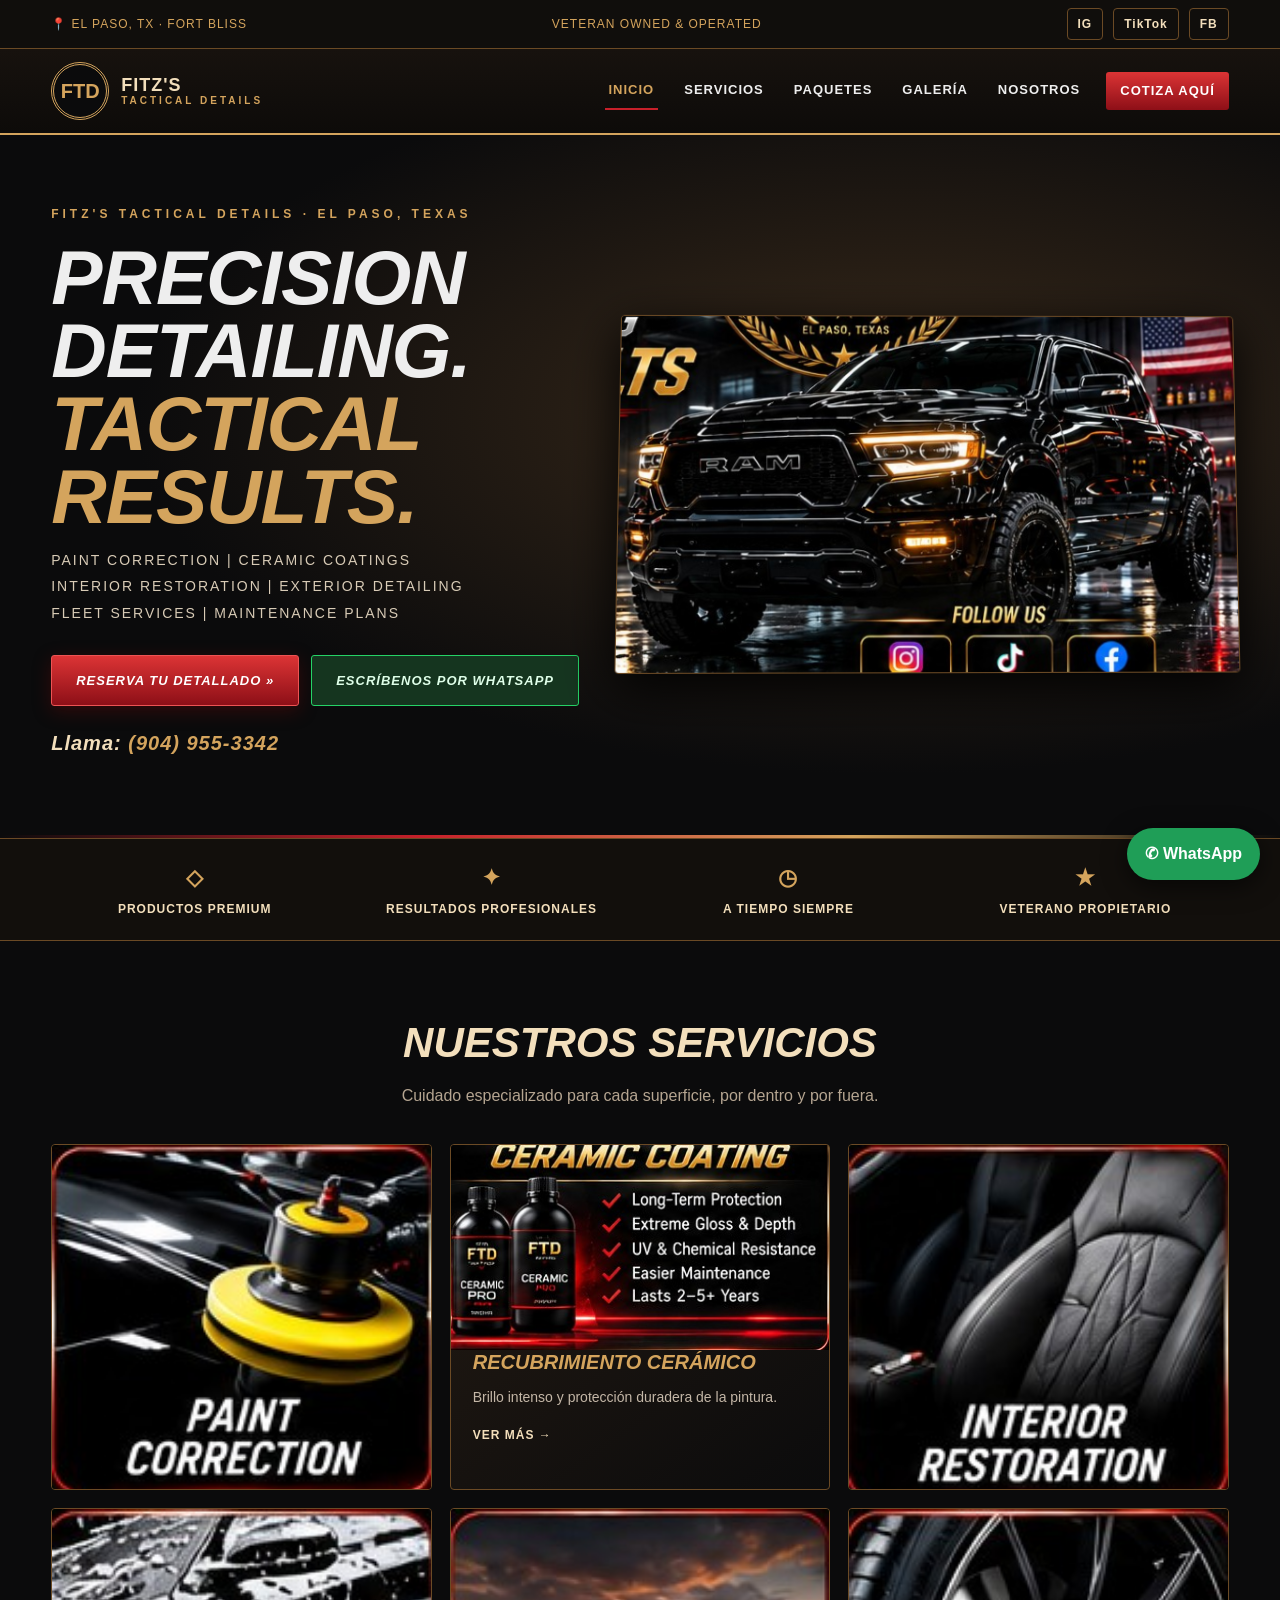
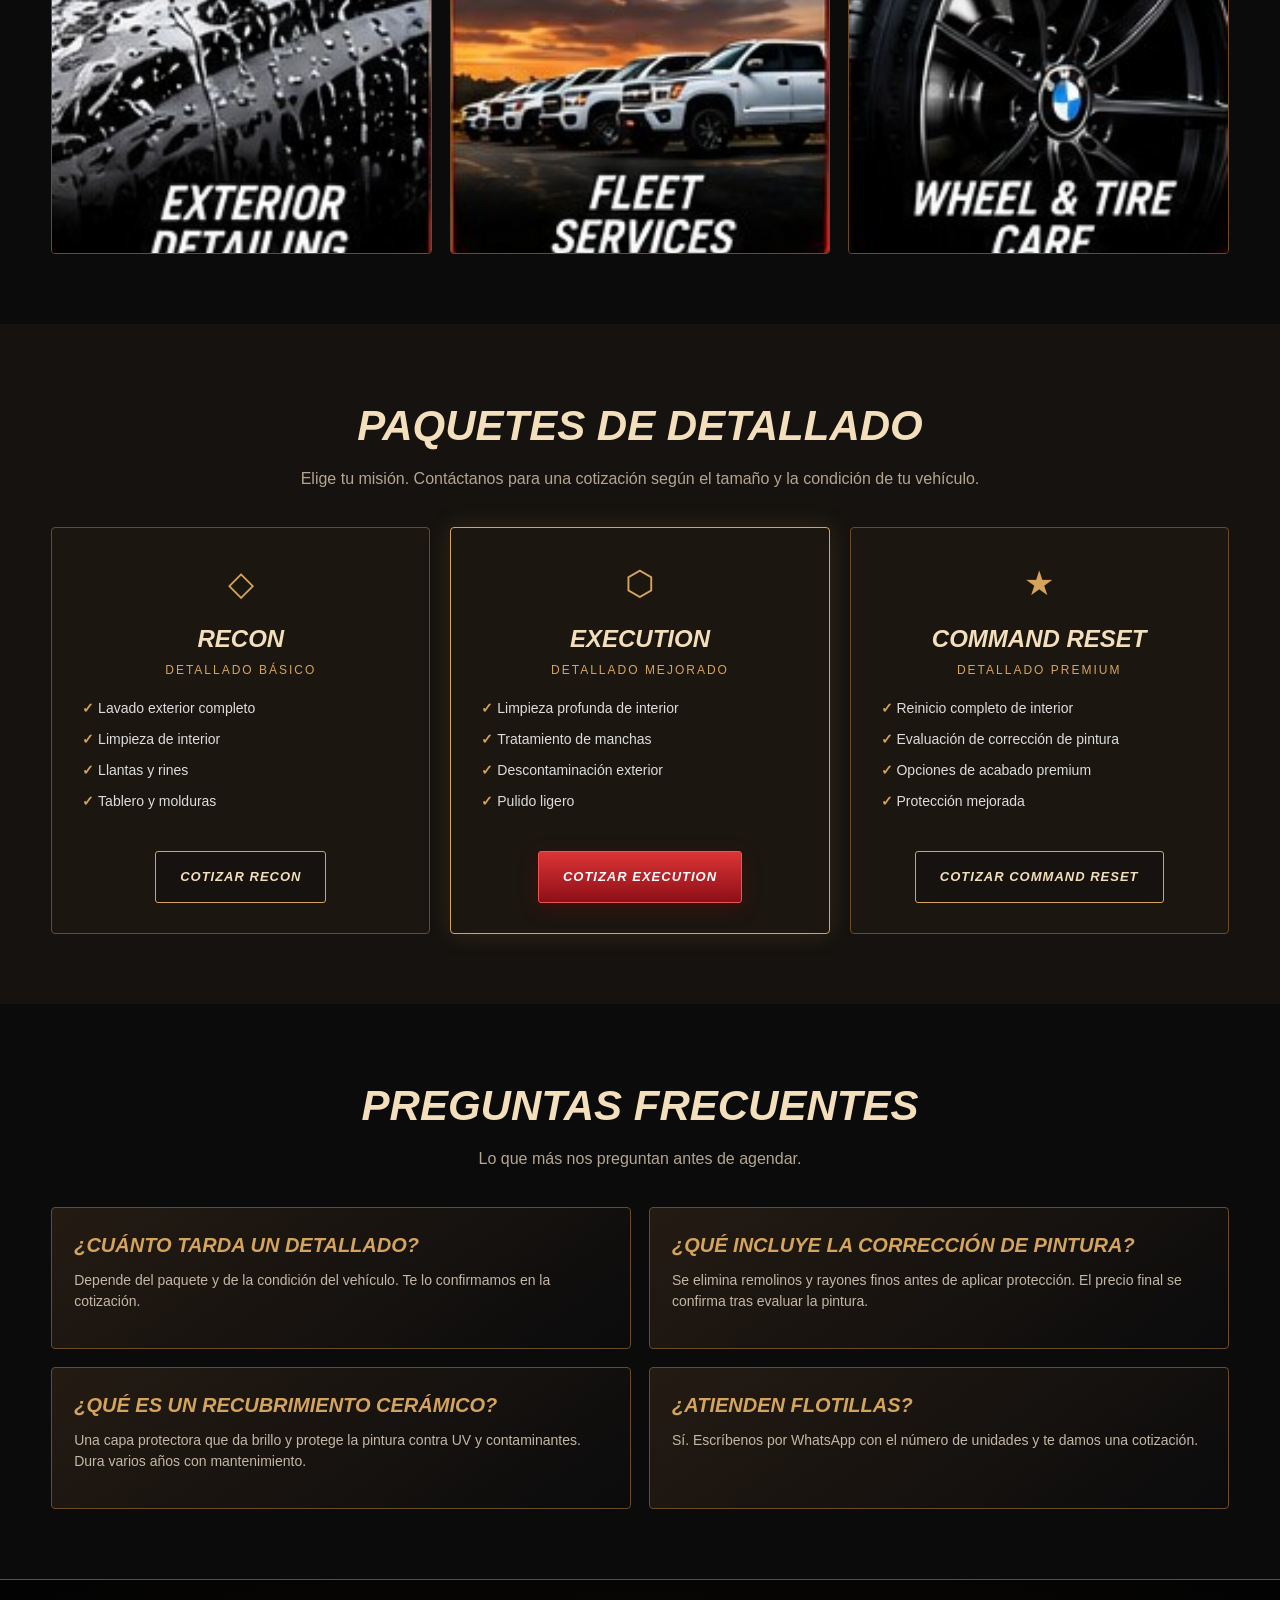
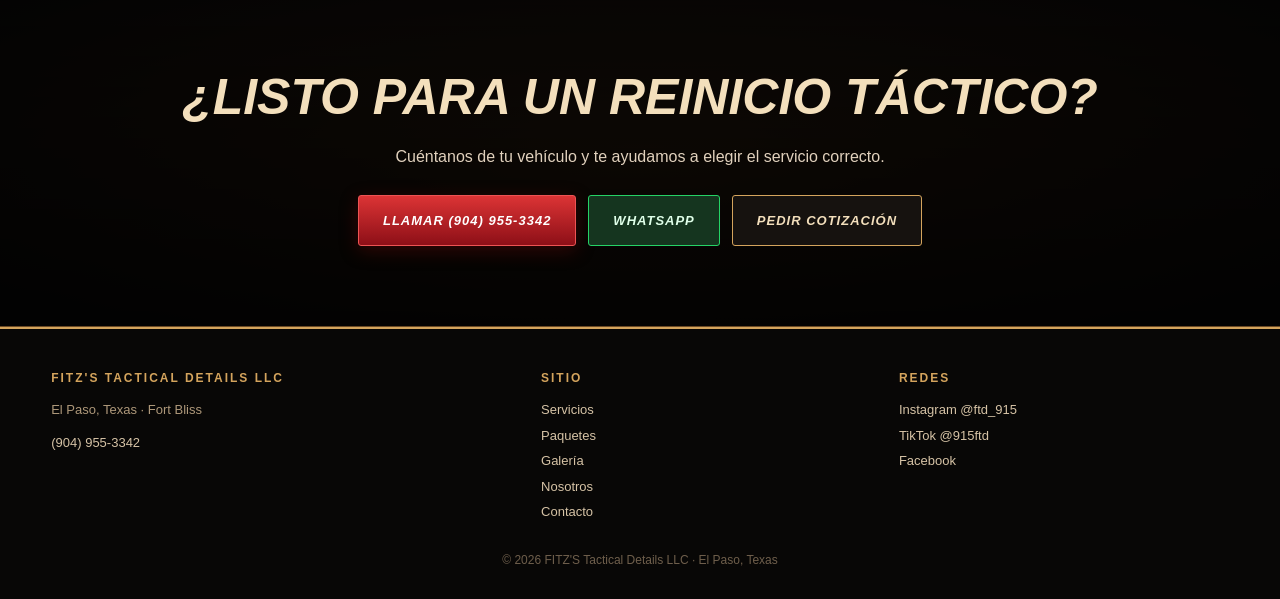
==== index.html @ fb3236bb "Agrega sitio FITZ'S Tactical Details (inicio, servicios, paquetes, galería, nosotros, contacto) Co-A" ====
<!DOCTYPE html>
<html lang="es">
<head>
<meta charset="UTF-8">
<meta name="viewport" content="width=device-width,initial-scale=1">
<meta name="theme-color" content="#0b0b0c">
<title>FITZ'S Tactical Details | Detallado de autos en El Paso, TX</title>
<meta name="description" content="FITZ'S Tactical Details: corrección de pintura, recubrimientos cerámicos, restauración de interiores y flotillas en El Paso, Texas. Pide tu cotización por WhatsApp.">
<link rel="stylesheet" href="styles.css">
</head>
<body>

<div class="top"><div class="wrap">
  <span>📍 EL PASO, TX · FORT BLISS</span>
  <span>VETERAN OWNED &amp; OPERATED</span>
  <div class="social">
    <a href="https://www.instagram.com/ftd_915" target="_blank" rel="noopener">IG</a>
    <a href="https://www.tiktok.com/@915ftd" target="_blank" rel="noopener">TikTok</a>
    <a href="https://www.facebook.com/share/1MBXrbCwPK/" target="_blank" rel="noopener">FB</a>
  </div>
</div></div>

<header class="nav"><div class="wrap">
  <a class="brand" href="index.html"><div class="seal">FTD</div><div class="brandname">FITZ'S <small>TACTICAL DETAILS</small></div></a>
  <nav class="menu">
    <a href="index.html" class="active">INICIO</a>
    <a href="servicios.html">SERVICIOS</a>
    <a href="paquetes.html">PAQUETES</a>
    <a href="galeria.html">GALERÍA</a>
    <a href="nosotros.html">NOSOTROS</a>
    <a href="contacto.html" class="cta-mini">COTIZA AQUÍ</a>
  </nav>
</div></header>

<section class="hero"><div class="wrap hero-grid"><div>
  <div class="eyebrow">FITZ'S TACTICAL DETAILS · EL PASO, TEXAS</div>
  <h1>Precision Detailing.<br><span>Tactical Results.</span></h1>
  <p class="lines">PAINT CORRECTION | CERAMIC COATINGS<br>INTERIOR RESTORATION | EXTERIOR DETAILING<br>FLEET SERVICES | MAINTENANCE PLANS</p>
  <div class="actions">
    <a class="btn red" href="contacto.html">Reserva tu detallado »</a>
    <a class="btn wa" href="https://wa.me/19049553342?text=Hola%2C%20quiero%20una%20cotizaci%C3%B3n%20de%20detallado." target="_blank" rel="noopener">Escríbenos por WhatsApp</a>
  </div>
  <p class="phone">Llama: <a href="tel:+19049553342">(904) 955-3342</a></p>
</div><img class="hero-img" src="img/ram-hero.jpg" alt="Ram negra con detallado premium en El Paso"></div></section>

<div class="strip"><div class="wrap">
  <div class="item"><b>◇</b>PRODUCTOS PREMIUM</div>
  <div class="item"><b>✦</b>RESULTADOS PROFESIONALES</div>
  <div class="item"><b>◷</b>A TIEMPO SIEMPRE</div>
  <div class="item"><b>★</b>VETERANO PROPIETARIO</div>
</div></div>

<section class="section">
<div class="wrap">
  <h2>Nuestros servicios</h2>
  <p class="sub">Cuidado especializado para cada superficie, por dentro y por fuera.</p>
  <div class="grid3">
    <article class="card"><div class="img"><img src="img/paint.jpg" alt="Paint Correction"></div><div class="content"><h3>Corrección de pintura</h3><p>Recupera el brillo y reduce remolinos e imperfecciones.</p><a class="link" href="servicios.html">Ver más →</a></div></article>
    <article class="card"><div class="img"><img src="img/ceramic.jpg" alt="Ceramic"></div><div class="content"><h3>Recubrimiento cerámico</h3><p>Brillo intenso y protección duradera de la pintura.</p><a class="link" href="servicios.html">Ver más →</a></div></article>
    <article class="card"><div class="img"><img src="img/interior.jpg" alt="Interior"></div><div class="content"><h3>Restauración de interiores</h3><p>Limpieza profunda de asientos, superficies y molduras.</p><a class="link" href="servicios.html">Ver más →</a></div></article>
    <article class="card"><div class="img"><img src="img/exterior.jpg" alt="Exterior"></div><div class="content"><h3>Detallado exterior</h3><p>Lavado cuidadoso, llantas, rines y acabado exterior.</p><a class="link" href="servicios.html">Ver más →</a></div></article>
    <article class="card"><div class="img"><img src="img/fleet.jpg" alt="Fleet"></div><div class="content"><h3>Servicios para flotillas</h3><p>Opciones de detallado para vehículos de negocio.</p><a class="link" href="servicios.html">Ver más →</a></div></article>
    <article class="card"><div class="img"><img src="img/wheel.jpg" alt="Maintenance"></div><div class="content"><h3>Planes de mantenimiento</h3><p>Detallado periódico para que tu vehículo siempre luzca bien.</p><a class="link" href="paquetes.html">Ver paquetes →</a></div></article>
  </div>
</div>
</section>

<section class="section alt">
<div class="wrap">
  <h2>Paquetes de detallado</h2>
  <p class="sub">Elige tu misión. Contáctanos para una cotización según el tamaño y la condición de tu vehículo.</p>
  <div class="packages">
    <div class="package"><div class="symbol">◇</div><h3>Recon</h3><div class="tier">DETALLADO BÁSICO</div>
      <ul><li>Lavado exterior completo</li><li>Limpieza de interior</li><li>Llantas y rines</li><li>Tablero y molduras</li></ul>
      <a class="btn" href="https://wa.me/19049553342?text=Quiero%20cotizar%20el%20paquete%20Recon." target="_blank" rel="noopener">Cotizar Recon</a></div>
    <div class="package featured"><div class="symbol">⬡</div><h3>Execution</h3><div class="tier">DETALLADO MEJORADO</div>
      <ul><li>Limpieza profunda de interior</li><li>Tratamiento de manchas</li><li>Descontaminación exterior</li><li>Pulido ligero</li></ul>
      <a class="btn red" href="https://wa.me/19049553342?text=Quiero%20cotizar%20el%20paquete%20Execution." target="_blank" rel="noopener">Cotizar Execution</a></div>
    <div class="package"><div class="symbol">★</div><h3>Command Reset</h3><div class="tier">DETALLADO PREMIUM</div>
      <ul><li>Reinicio completo de interior</li><li>Evaluación de corrección de pintura</li><li>Opciones de acabado premium</li><li>Protección mejorada</li></ul>
      <a class="btn" href="https://wa.me/19049553342?text=Quiero%20cotizar%20el%20paquete%20Command%20Reset." target="_blank" rel="noopener">Cotizar Command Reset</a></div>
  </div>
</div>
</section>

<section class="section">
<div class="wrap">
  <h2>Preguntas frecuentes</h2>
  <p class="sub">Lo que más nos preguntan antes de agendar.</p>
  <div class="grid2">
    <div class="card"><div class="content"><h3>¿Cuánto tarda un detallado?</h3><p>Depende del paquete y de la condición del vehículo. Te lo confirmamos en la cotización.</p></div></div>
    <div class="card"><div class="content"><h3>¿Qué incluye la corrección de pintura?</h3><p>Se elimina remolinos y rayones finos antes de aplicar protección. El precio final se confirma tras evaluar la pintura.</p></div></div>
    <div class="card"><div class="content"><h3>¿Qué es un recubrimiento cerámico?</h3><p>Una capa protectora que da brillo y protege la pintura contra UV y contaminantes. Dura varios años con mantenimiento.</p></div></div>
    <div class="card"><div class="content"><h3>¿Atienden flotillas?</h3><p>Sí. Escríbenos por WhatsApp con el número de unidades y te damos una cotización.</p></div></div>
  </div>
</div>
</section>

<section class="cta">
  <h2>¿Listo para un reinicio táctico?</h2>
  <p>Cuéntanos de tu vehículo y te ayudamos a elegir el servicio correcto.</p>
  <div class="actions">
    <a class="btn red" href="tel:+19049553342">Llamar (904) 955-3342</a>
    <a class="btn wa" href="https://wa.me/19049553342" target="_blank" rel="noopener">WhatsApp</a>
    <a class="btn" href="contacto.html">Pedir cotización</a>
  </div>
</section>

<footer><div class="wrap">
  <div>
    <h4>FITZ'S Tactical Details LLC</h4>
    <p>El Paso, Texas · Fort Bliss</p>
    <p><a href="tel:+19049553342" style="display:inline;padding:0">(904) 955-3342</a></p>
  </div>
  <div>
    <h4>Sitio</h4>
    <a href="servicios.html">Servicios</a><a href="paquetes.html">Paquetes</a><a href="galeria.html">Galería</a><a href="nosotros.html">Nosotros</a><a href="contacto.html">Contacto</a>
  </div>
  <div>
    <h4>Redes</h4>
    <a href="https://www.instagram.com/ftd_915" target="_blank" rel="noopener">Instagram @ftd_915</a>
    <a href="https://www.tiktok.com/@915ftd" target="_blank" rel="noopener">TikTok @915ftd</a>
    <a href="https://www.facebook.com/share/1MBXrbCwPK/" target="_blank" rel="noopener">Facebook</a>
  </div>
</div>
<div class="copy">© <span class="y"></span> FITZ'S Tactical Details LLC · El Paso, Texas</div>
</footer>

<a class="float" href="https://wa.me/19049553342" target="_blank" rel="noopener">✆ WhatsApp</a>
<script>
document.querySelector('.y').textContent=new Date().getFullYear();
(function(){
  var img=document.querySelector('.hero-img');
  if(!img) return;
  var ticking=false;
  function update(){
    var r=img.getBoundingClientRect();
    var vh=window.innerHeight||1;
    var p=Math.min(Math.max((vh-r.top)/(vh+r.height),0),1);
    var rot=(p-0.5)*18;
    var lift=(p-0.5)*-30;
    img.style.transform='perspective(1100px) rotateY('+(-rot)+'deg) rotateX(4deg) translateY('+lift+'px) scale(1.03)';
    ticking=false;
  }
  window.addEventListener('scroll',function(){
    if(!ticking){ticking=true;requestAnimationFrame(update);}
  },{passive:true});
  window.addEventListener('resize',update);
  update();
})();
</script>
</body>
</html>
---- styles.css ----
:root{--gold:#d4a45d;--gold2:#f3c77a;--cream:#f3dfbc;--red:#c8202a;--red2:#8d0f17;--dark:#0b0b0c;--panel:#16120f;--line:#6b4a25}
*{box-sizing:border-box}
html{scroll-behavior:smooth}
body{margin:0;background:var(--dark);color:#eee;font-family:Arial,Helvetica,sans-serif;line-height:1.5}
a{color:inherit;text-decoration:none}
img{max-width:100%;display:block}
.wrap{width:min(1200px,92%);margin:auto}

/* top bar */
.top{background:#100e0c;border-bottom:1px solid var(--line);color:var(--gold);font-size:12px;letter-spacing:1px}
.top .wrap{display:flex;justify-content:space-between;align-items:center;gap:12px;padding:8px 0;flex-wrap:wrap}
.social{display:flex;gap:10px}
.social a{border:1px solid var(--line);padding:6px 10px;border-radius:4px;color:var(--cream);font-weight:700}
.social a:hover{border-color:var(--gold);color:var(--gold)}

/* nav */
.nav{background:linear-gradient(#17120e,#0d0b09);border-bottom:2px solid var(--gold);position:sticky;top:0;z-index:20}
.nav .wrap{display:flex;align-items:center;justify-content:space-between;min-height:84px;gap:18px}
.brand{display:flex;align-items:center;gap:12px}
.seal{width:58px;height:58px;border-radius:50%;border:3px double var(--gold);display:grid;place-items:center;color:var(--gold);font-weight:900;font-size:20px;background:#0b0b0c}
.brandname{font-weight:900;color:var(--cream);font-size:18px;letter-spacing:1px;line-height:1.1}
.brandname small{display:block;color:var(--gold);font-size:10px;letter-spacing:3px}
.menu{display:flex;gap:22px;font-size:13px;font-weight:800;letter-spacing:1px;align-items:center;flex-wrap:wrap}
.menu a{padding:8px 4px;border-bottom:2px solid transparent}
.menu a:hover,.menu a.active{color:var(--gold);border-bottom-color:var(--red)}
.menu .cta-mini{background:linear-gradient(#dc3435,var(--red2));padding:9px 14px;border-radius:3px;border:0;color:#fff}
.menu .cta-mini:hover{color:#fff;filter:brightness(1.15)}

/* buttons */
.btn{display:inline-flex;align-items:center;justify-content:center;gap:8px;padding:15px 24px;text-transform:uppercase;font-weight:900;font-style:italic;letter-spacing:1px;font-size:13px;border:1px solid var(--gold);background:#16120f;color:var(--cream);cursor:pointer;border-radius:3px;font-family:inherit}
.btn:hover{filter:brightness(1.2)}
.btn.red{background:linear-gradient(#dc3435,var(--red2));border-color:#ed5454;color:#fff;box-shadow:0 5px 18px #6b090a66}
.btn.wa{background:#15351f;border-color:#25d366;color:#dfffe9}

/* hero */
.hero{position:relative;padding:70px 0 60px;background:radial-gradient(ellipse at 70% 40%,#3a2a1a 0%,#0b0b0c 60%),#0b0b0c;border-bottom:1px solid var(--line);overflow:hidden}
.hero::after{content:"";position:absolute;inset:auto 0 0 0;height:3px;background:linear-gradient(90deg,transparent,var(--red),var(--gold),transparent)}
.eyebrow{color:var(--gold);font-size:12px;letter-spacing:4px;font-weight:700}
.hero h1{font-size:clamp(40px,6vw,78px);line-height:.95;text-transform:uppercase;font-style:italic;font-weight:900;margin:18px 0 10px;letter-spacing:-1px}
.hero h1 span{color:var(--gold)}
.hero .lines{color:#d8cbb6;letter-spacing:2px;font-size:14px;margin:14px 0 28px;line-height:1.9}
.hero .actions{display:flex;gap:12px;flex-wrap:wrap}
.hero .phone{margin-top:22px;font-size:20px;font-weight:900;color:var(--cream);font-style:italic;letter-spacing:1px}
.hero .phone a{color:var(--gold)}
.hero .hero-grid{display:grid;grid-template-columns:1fr 1.1fr;gap:30px;align-items:center}
.hero .hero-img{border:1px solid var(--line);box-shadow:0 14px 50px #000;border-radius:4px}
@media(max-width:900px){.hero .hero-grid{grid-template-columns:1fr}}
.card .img img{object-fit:cover}
.gallery .slot img{width:100%;height:100%;object-fit:cover;border-radius:3px}
.gallery .slot{padding:0;overflow:hidden}

/* page header (interior pages) */
.page-head{padding:60px 0 40px;text-align:center;background:linear-gradient(#1a130d,#0b0b0c);border-bottom:1px solid var(--line)}
.page-head h1{font-size:clamp(34px,5vw,56px);text-transform:uppercase;font-style:italic;color:var(--cream);margin:10px 0}
.page-head p{color:#b5a591;max-width:680px;margin:0 auto}

/* strip */
.strip{background:#120f0c;border-bottom:1px solid var(--line)}
.strip .wrap{display:grid;grid-template-columns:repeat(4,1fr);gap:10px;padding:22px 0}
.strip .item{text-align:center;color:var(--cream);font-size:12px;font-weight:800;letter-spacing:1px}
.strip .item b{display:block;font-size:22px;color:var(--gold);margin-bottom:6px}

/* sections */
.section{padding:70px 0}
.section.alt{background:#15120f}
.section h2{text-align:center;text-transform:uppercase;font-style:italic;color:var(--cream);font-size:clamp(28px,4vw,42px);margin:0 0 10px}
.section .sub{text-align:center;color:#b5a591;max-width:680px;margin:0 auto 36px}
.grid3{display:grid;grid-template-columns:repeat(3,1fr);gap:18px}
.grid2{display:grid;grid-template-columns:repeat(2,1fr);gap:18px}

/* cards */
.card{border:1px solid var(--line);background:linear-gradient(145deg,#241b13,#0b0b0c);border-radius:4px;overflow:hidden;transition:transform .2s,border-color .2s}
.card:hover{transform:translateY(-3px);border-color:var(--red)}
.card .img{height:180px;background:#1a1410;position:relative;display:grid;place-items:center;color:var(--gold);font-weight:900;font-style:italic;font-size:14px;letter-spacing:2px}
.card .img img{width:100%;height:100%;object-fit:cover}
.card .content{padding:22px}
.card h3{color:var(--gold);font-style:italic;text-transform:uppercase;font-size:20px;margin:0 0 10px}
.card p{color:#c4b7a7;font-size:14px;margin:0 0 14px}
.card .link{color:var(--cream);font-weight:800;font-size:12px;letter-spacing:1px;text-transform:uppercase}
.card .link:hover{color:var(--gold)}

/* packages */
.packages{display:grid;grid-template-columns:repeat(3,1fr);gap:20px}
.package{padding:30px;border:1px solid var(--line);background:#1c1610;text-align:center;border-radius:4px}
.package.featured{border-color:var(--gold);box-shadow:0 0 24px #b78a3930}
.package .symbol{font-size:34px;color:var(--gold)}
.package h3{font-size:24px;font-style:italic;text-transform:uppercase;color:var(--cream);margin:12px 0 4px}
.package .tier{color:var(--gold);font-size:12px;letter-spacing:2px}
.package ul{text-align:left;list-style:none;padding:14px 0;margin:0 0 20px;color:#ddd;font-size:14px}
.package li{padding:5px 0}
.package li:before{content:"✓  ";color:var(--gold);font-weight:900}

/* cta band */
.cta{text-align:center;padding:80px 15px;background:linear-gradient(#000b,#000d),radial-gradient(ellipse at center,#3a2412,#0b0b0c);border-top:1px solid var(--line);border-bottom:1px solid var(--line)}
.cta h2{font-size:clamp(30px,5vw,50px);text-transform:uppercase;font-style:italic;color:var(--cream);margin:0 0 10px}
.cta p{color:#e1d1bd;margin:0 0 26px}
.cta .actions{display:flex;justify-content:center;gap:12px;flex-wrap:wrap}

/* contact */
.contact{display:grid;grid-template-columns:1fr 1fr;gap:36px}
.contact h3{color:var(--gold);font-size:24px;margin-top:0}
.contact p{line-height:1.8;color:#ccc}
.contact .info a{color:var(--cream);font-weight:800}
.contact form{display:grid;gap:12px;background:#15110d;border:1px solid var(--line);padding:26px;border-radius:4px}
.contact label{font-size:12px;letter-spacing:1px;color:var(--gold);font-weight:800;text-transform:uppercase}
.contact input,.contact select,.contact textarea{width:100%;background:#1d1b19;border:1px solid #6c5031;padding:14px;color:#fff;font:inherit;border-radius:3px;margin-top:6px}
.contact textarea{min-height:110px;resize:vertical}
.contact button{width:100%}

/* gallery */
.gallery{display:grid;grid-template-columns:repeat(3,1fr);gap:14px}
.gallery .slot{aspect-ratio:4/3;border:1px dashed var(--line);background:#14100c;display:grid;place-items:center;color:#8c7a62;font-size:13px;letter-spacing:1px;text-align:center;padding:10px;border-radius:3px}
.note{color:#8c7a62;font-size:13px;text-align:center;margin-top:18px}

/* footer */
footer{background:#080706;border-top:2px solid var(--gold);color:#ae987a;padding:40px 0 30px;font-size:13px}
footer .wrap{display:grid;grid-template-columns:1.4fr 1fr 1fr;gap:28px}
footer h4{color:var(--gold);text-transform:uppercase;letter-spacing:2px;margin:0 0 10px;font-size:12px}
footer a{display:block;padding:3px 0;color:#d6c3a6}
footer a:hover{color:var(--gold)}
.copy{text-align:center;margin-top:26px;color:#6f5f4c;font-size:12px}

/* floating wa */
.float{position:fixed;bottom:20px;right:20px;background:#1f9e57;color:#fff;padding:14px 18px;border-radius:50px;font-weight:800;box-shadow:0 6px 25px #0009;z-index:30}

@media(max-width:900px){
  .menu{gap:12px}
  .packages,.grid3,.gallery{grid-template-columns:1fr 1fr}
  .contact,.grid2{grid-template-columns:1fr}
  footer .wrap{grid-template-columns:1fr}
}
@media(max-width:620px){
  .packages,.grid3,.gallery,.strip .wrap{grid-template-columns:1fr}
  .nav .wrap{flex-direction:column;padding:12px 0}
  .menu{justify-content:center}
  .top .wrap{justify-content:center;text-align:center}
}
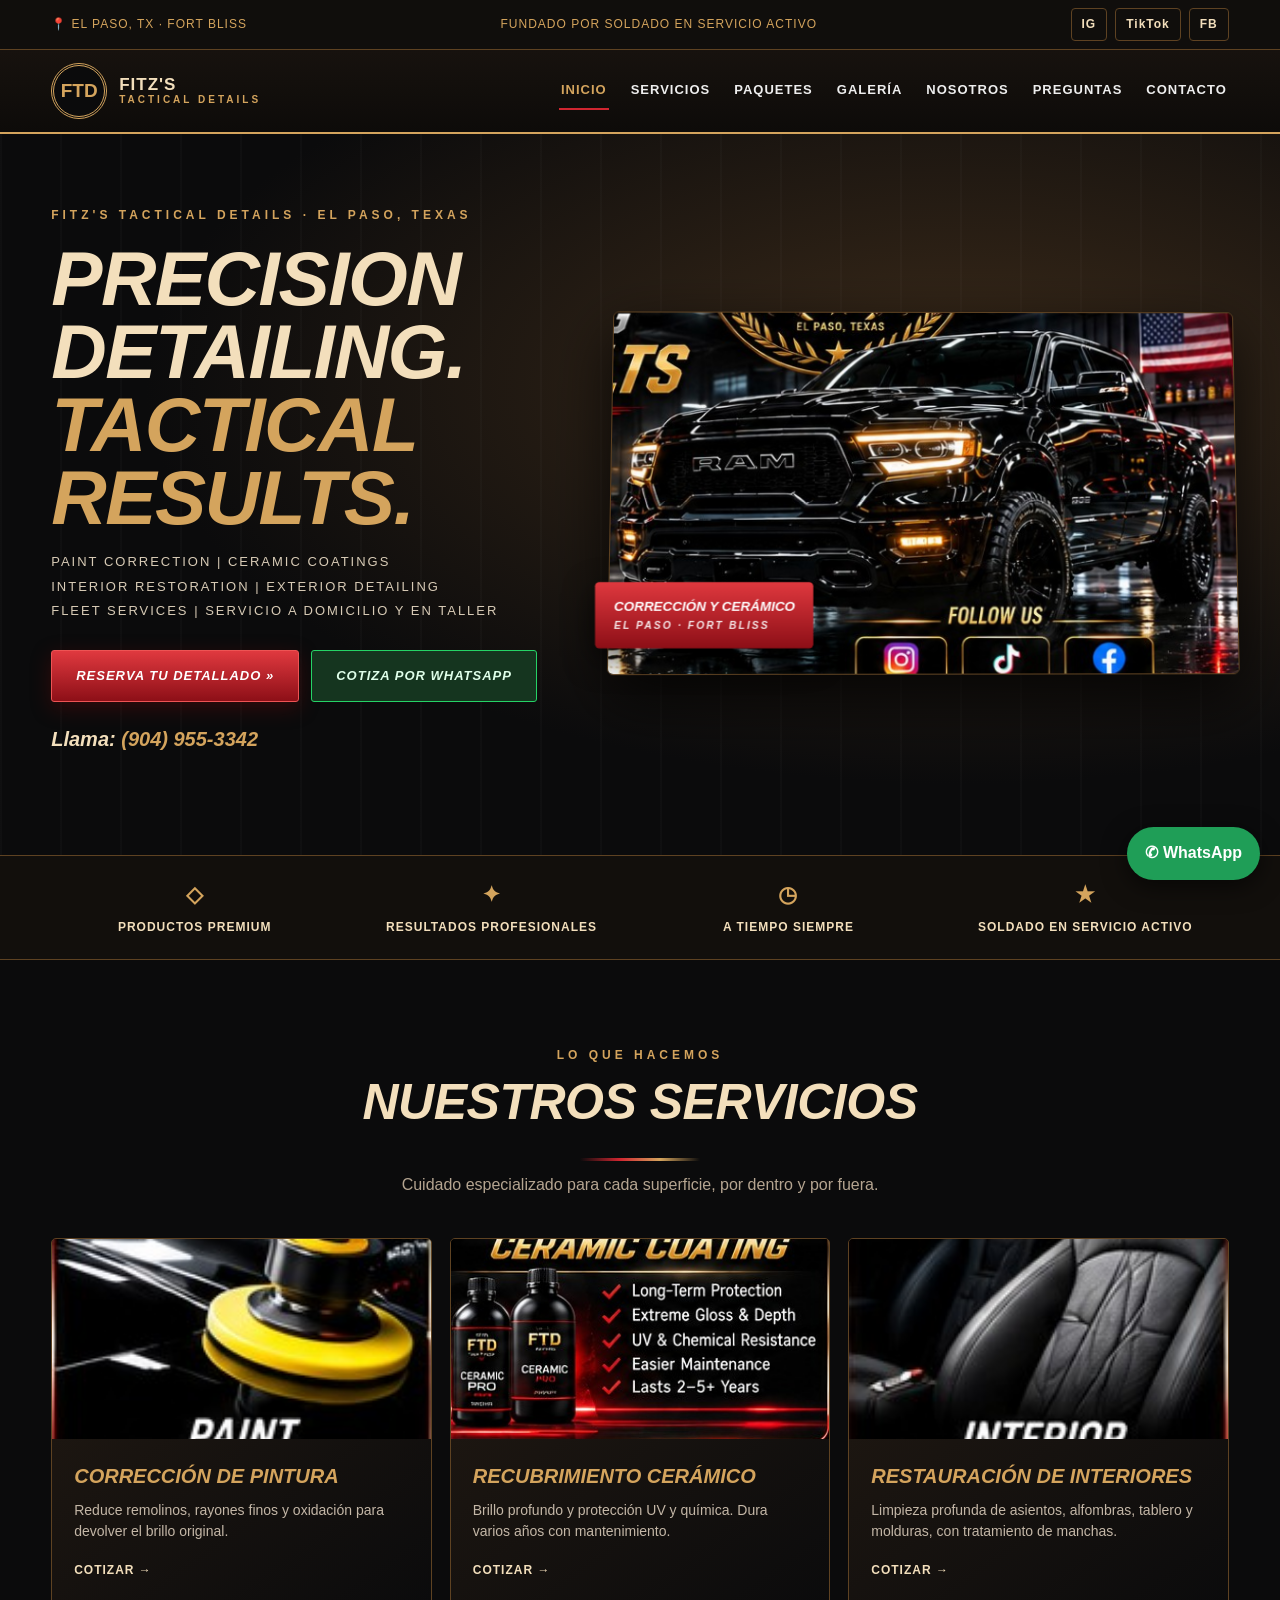
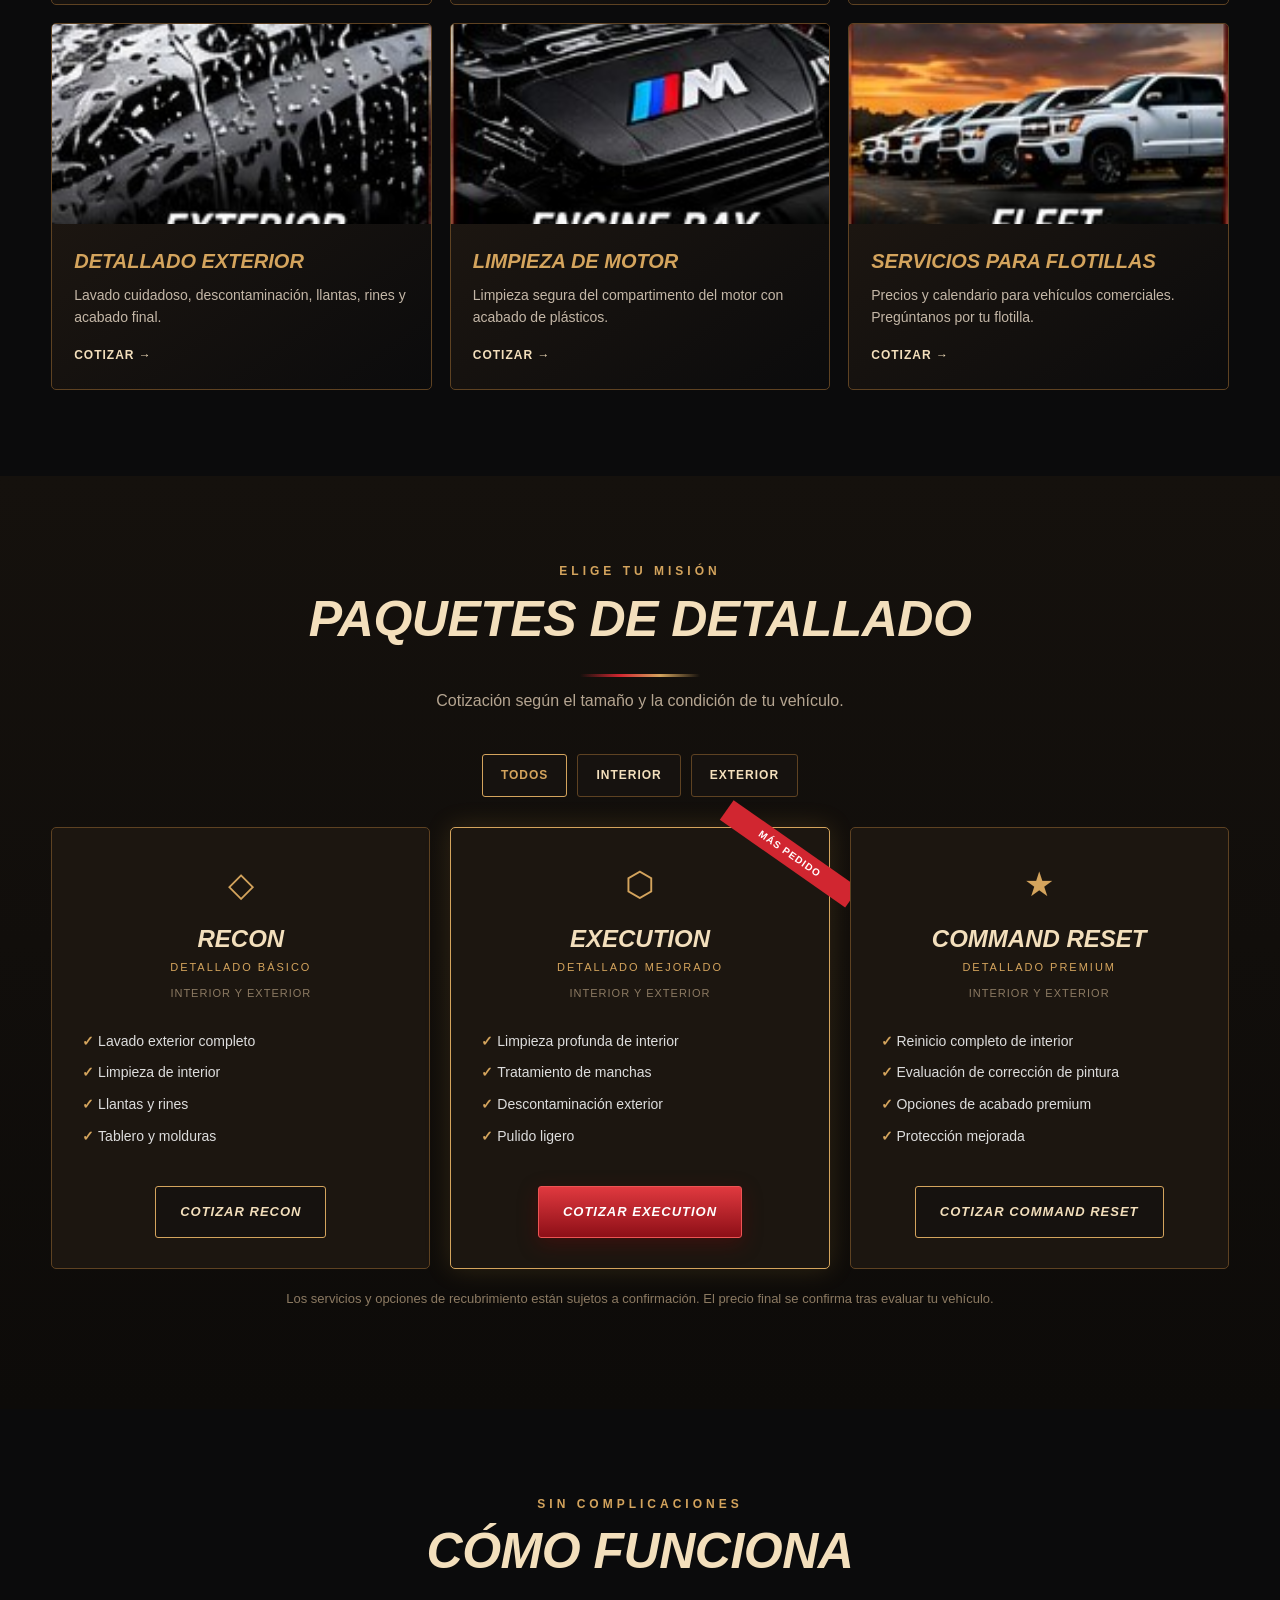
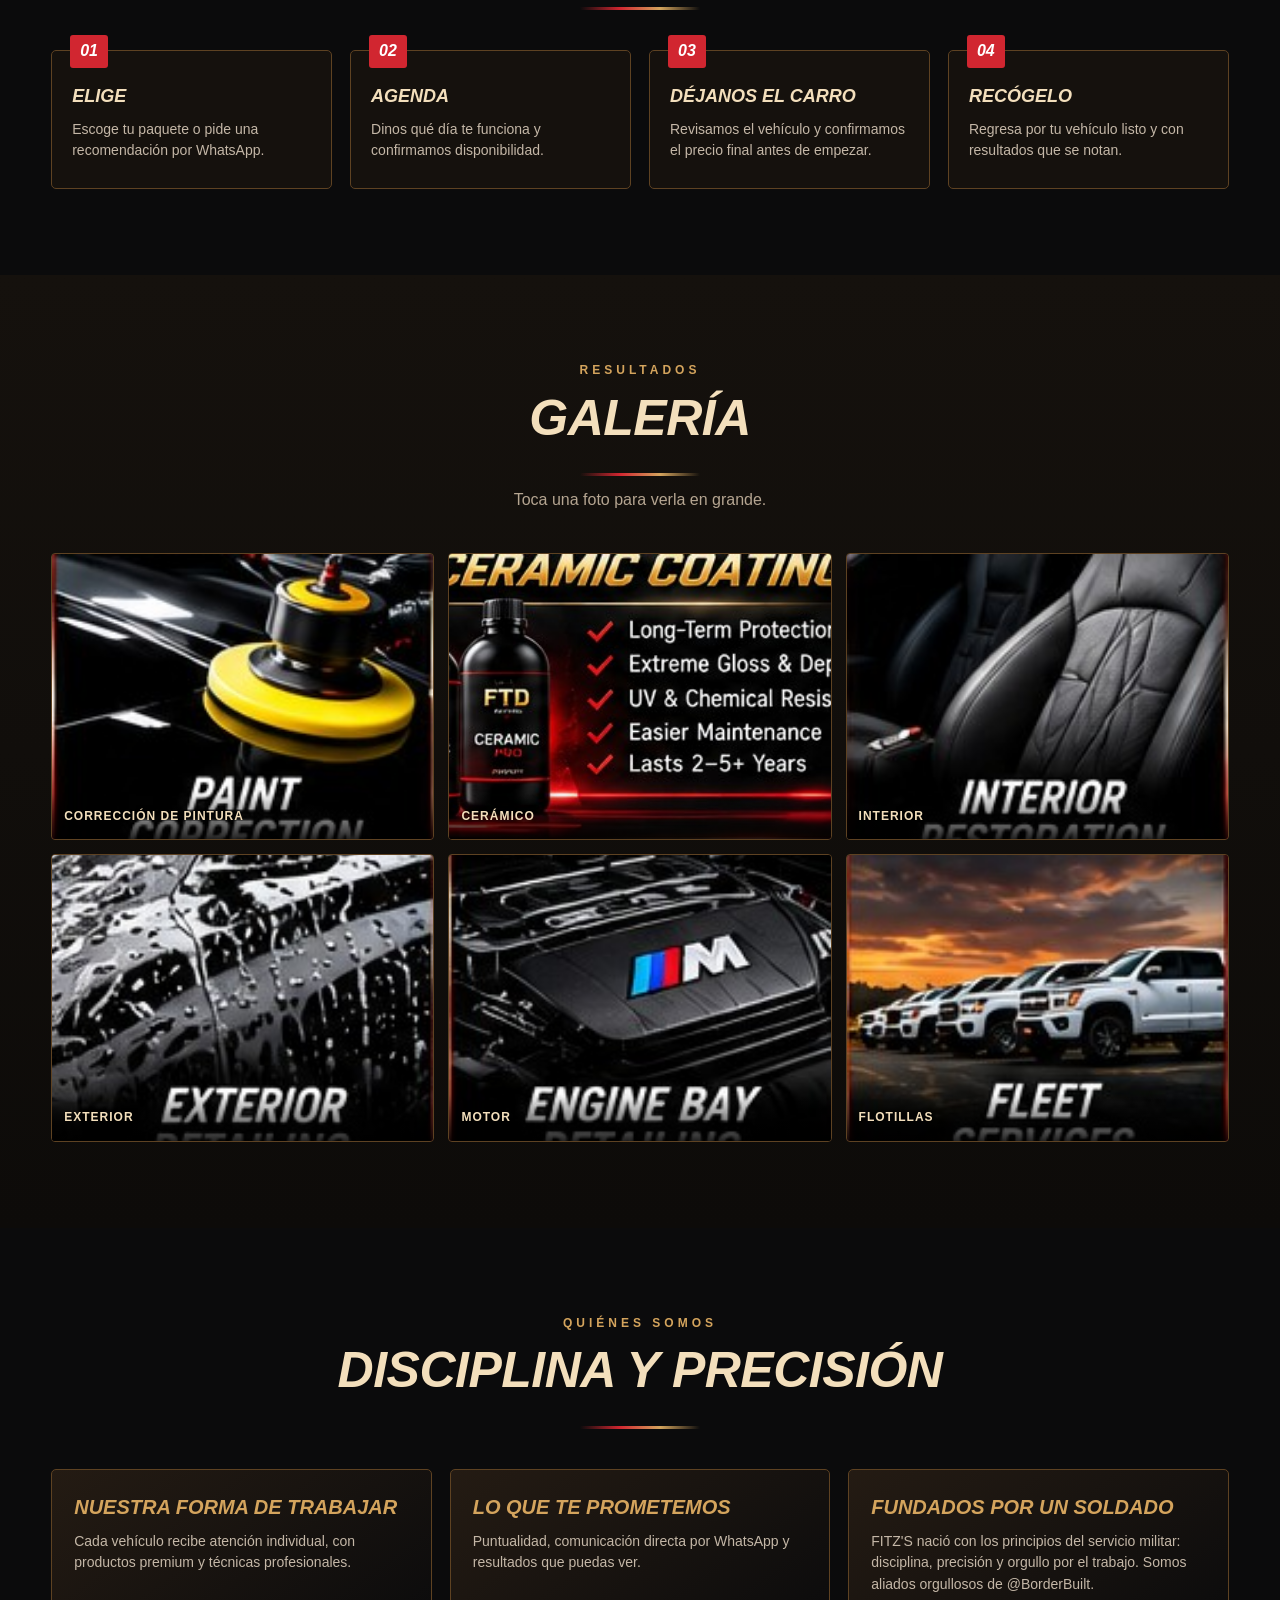
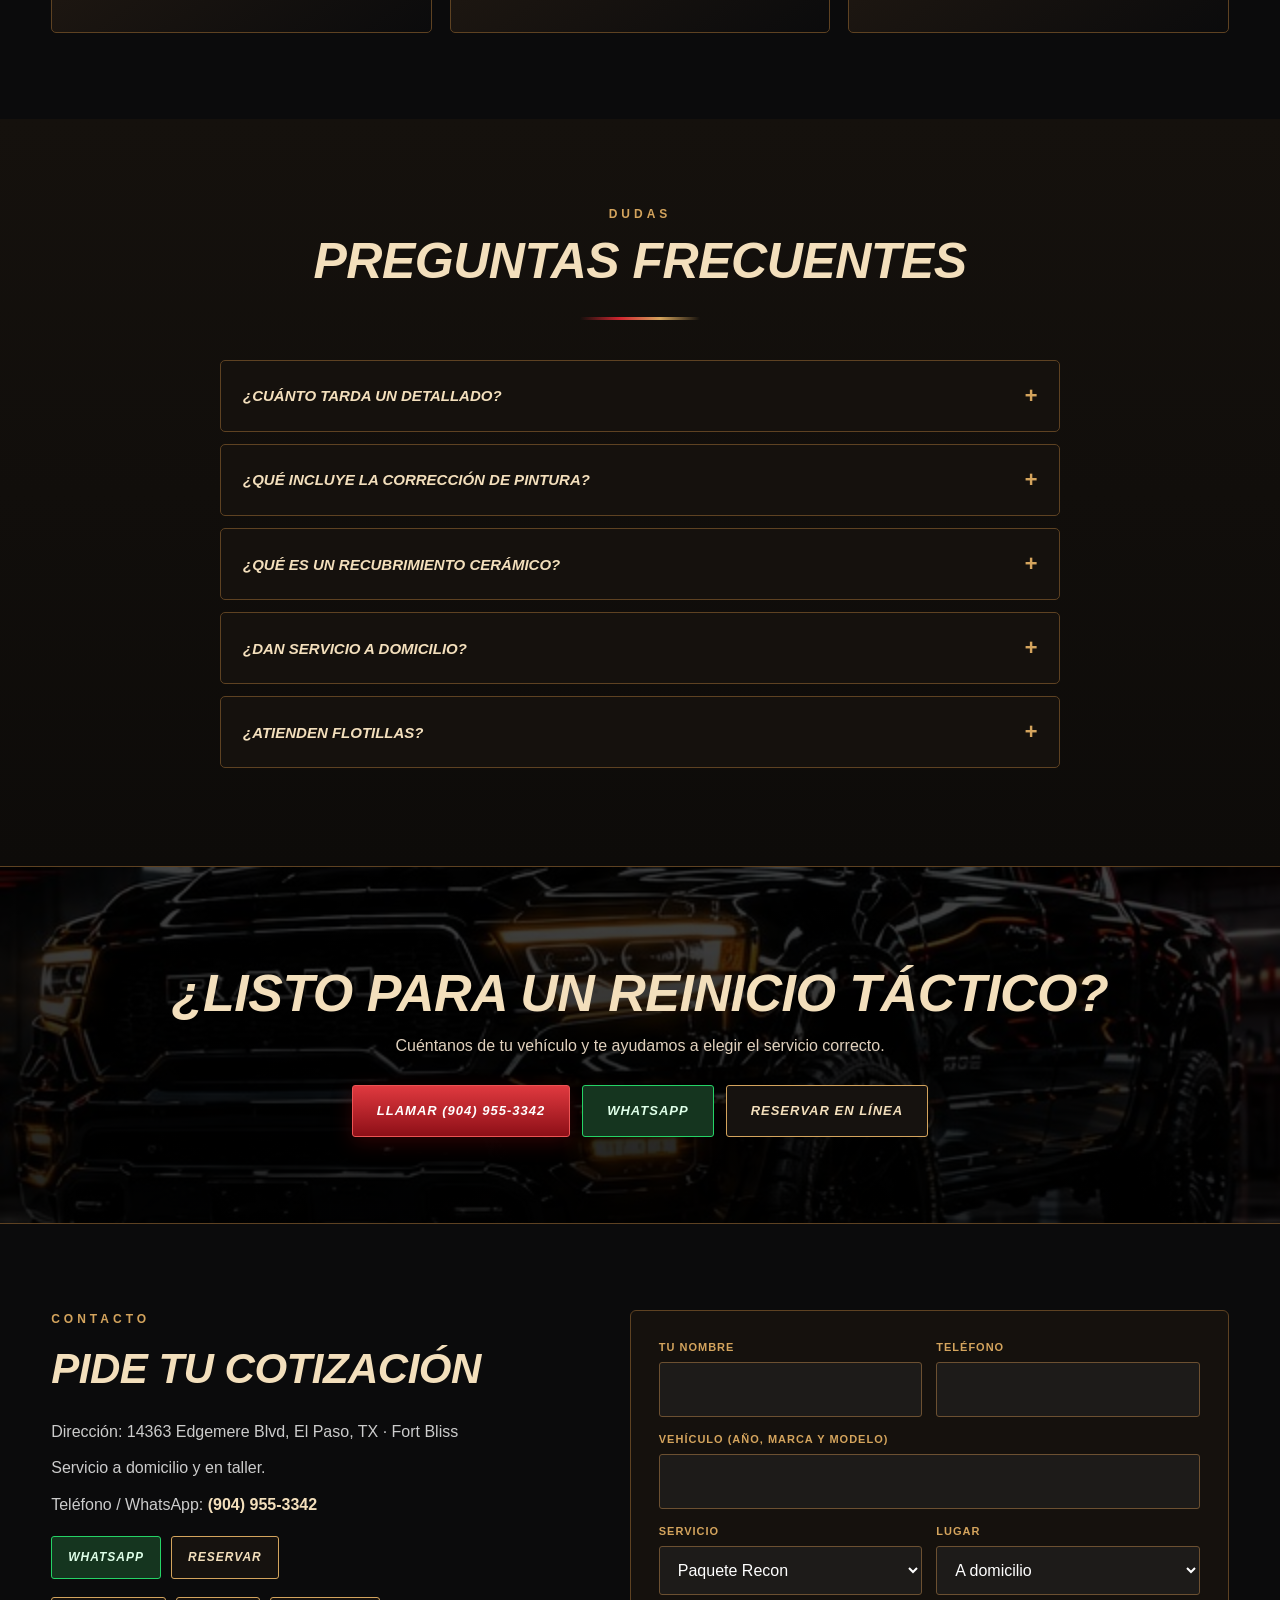
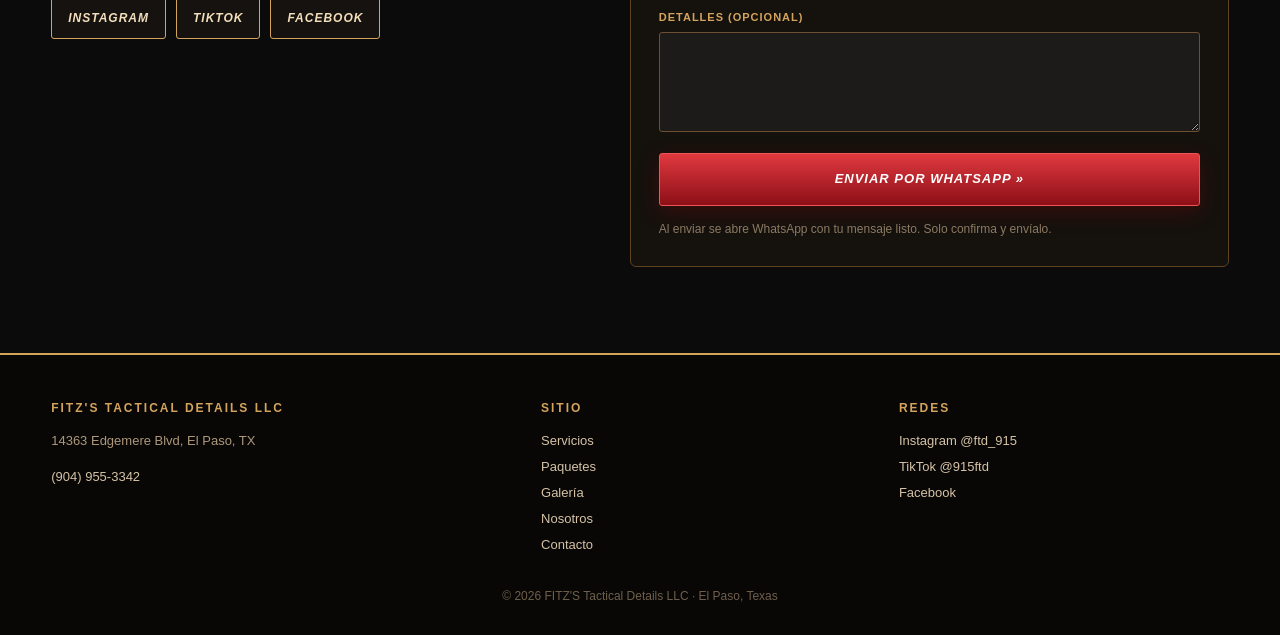
==== commit 0d2eeb72: "Sitio nuevo de FITZ'S Tactical Details en una sola página Co-Authored-By: Claude Haiku 5.5 <noreply@" ====
--- a/index.html
+++ b/index.html
@@ -5,116 +5,384 @@
 <meta name="viewport" content="width=device-width,initial-scale=1">
 <meta name="theme-color" content="#0b0b0c">
 <title>FITZ'S Tactical Details | Detallado de autos en El Paso, TX</title>
-<meta name="description" content="FITZ'S Tactical Details: corrección de pintura, recubrimientos cerámicos, restauración de interiores y flotillas en El Paso, Texas. Pide tu cotización por WhatsApp.">
-<link rel="stylesheet" href="styles.css">
+<meta name="description" content="FITZ'S Tactical Details: corrección de pintura, recubrimiento cerámico, restauración de interiores y flotillas en El Paso, Texas. Servicio a domicilio y en taller. Cotiza por WhatsApp.">
+<style>
+:root{--gold:#d4a45d;--gold2:#f3c77a;--cream:#f3dfbc;--red:#d12630;--red2:#8d0f17;--dark:#0b0b0c;--panel:#15110d;--line:#5e4222;--muted:#b5a591}
+*{box-sizing:border-box}
+html{scroll-behavior:smooth;scroll-padding-top:90px}
+body{margin:0;background:var(--dark);color:#eee;font-family:Arial,Helvetica,sans-serif;line-height:1.55;overflow-x:hidden}
+a{color:inherit;text-decoration:none}
+img{max-width:100%;display:block}
+button,input,select,textarea{font:inherit}
+.wrap{width:min(1200px,92%);margin:auto}
+.ttl{font-style:italic;text-transform:uppercase;font-weight:900;letter-spacing:-.5px;color:var(--cream);margin:0}
+.eyebrow{color:var(--gold);font-size:12px;letter-spacing:4px;font-weight:700;text-transform:uppercase}
+.sec{padding:86px 0;position:relative}
+.sec.alt{background:linear-gradient(#15110d,#0d0b09)}
+.sec-head{text-align:center;margin-bottom:40px}
+.sec-head h2{font-size:clamp(30px,4.2vw,50px)}
+.sec-head p{color:var(--muted);max-width:640px;margin:12px auto 0}
+.gold-line{width:120px;height:3px;margin:16px auto 0;background:linear-gradient(90deg,transparent,var(--red),var(--gold),transparent)}
+
+/* top bar */
+.topbar{background:#100e0c;border-bottom:1px solid var(--line);color:var(--gold);font-size:12px;letter-spacing:1px}
+.topbar .wrap{display:flex;justify-content:space-between;align-items:center;gap:12px;padding:8px 0;flex-wrap:wrap}
+.socials{display:flex;gap:8px}
+.socials a{border:1px solid var(--line);padding:6px 10px;border-radius:4px;color:var(--cream);font-weight:700}
+.socials a:hover{border-color:var(--gold);color:var(--gold)}
+
+/* nav */
+header.nav{position:sticky;top:0;z-index:50;background:linear-gradient(#17120e,#0d0b09);border-bottom:2px solid var(--gold);transition:box-shadow .3s}
+header.nav.scrolled{box-shadow:0 8px 30px #000a}
+.nav .wrap{display:flex;align-items:center;justify-content:space-between;min-height:82px;gap:18px}
+.brand{display:flex;align-items:center;gap:12px}
+.seal{width:56px;height:56px;border-radius:50%;border:3px double var(--gold);display:grid;place-items:center;color:var(--gold);font-weight:900;font-size:19px;background:#0b0b0c}
+.brandname{font-weight:900;color:var(--cream);font-size:17px;letter-spacing:1px;line-height:1.1}
+.brandname small{display:block;color:var(--gold);font-size:10px;letter-spacing:3px}
+.menu{display:flex;gap:20px;align-items:center;font-size:13px;font-weight:800;letter-spacing:1px}
+.menu a{padding:8px 2px;border-bottom:2px solid transparent}
+.menu a:hover,.menu a.on{color:var(--gold);border-bottom-color:var(--red)}
+.burger{display:none;background:none;border:1px solid var(--gold);color:var(--gold);padding:8px 12px;border-radius:4px;cursor:pointer;font-weight:900}
+
+/* buttons */
+.btn{display:inline-flex;align-items:center;justify-content:center;gap:8px;padding:15px 24px;text-transform:uppercase;font-weight:900;font-style:italic;letter-spacing:1px;font-size:13px;border:1px solid var(--gold);background:#16120f;color:var(--cream);cursor:pointer;border-radius:3px;transition:filter .2s,transform .2s}
+.btn:hover{filter:brightness(1.2);transform:translateY(-1px)}
+.btn.red{background:linear-gradient(#e0393f,var(--red2));border-color:#ed5454;color:#fff;box-shadow:0 6px 20px #6b090a66}
+.btn.wa{background:#15351f;border-color:#25d366;color:#dfffe9}
+.btn.sm{padding:11px 16px;font-size:12px}
+
+/* hero */
+.hero{position:relative;padding:72px 0 80px;overflow:hidden;background:radial-gradient(ellipse at 75% 35%,#3b2a19 0%,#0b0b0c 60%)}
+.hero::before{content:"";position:absolute;inset:0;background:repeating-linear-gradient(90deg,#ffffff05 0 2px,transparent 2px 60px);pointer-events:none}
+.hero-grid{display:grid;grid-template-columns:1fr 1.15fr;gap:40px;align-items:center;position:relative;z-index:2}
+.hero h1{font-size:clamp(42px,6vw,80px);line-height:.95;text-transform:uppercase;font-style:italic;font-weight:900;margin:18px 0 16px;letter-spacing:-1.5px;color:var(--cream)}
+.hero h1 span{color:var(--gold)}
+.hero .lines{color:#d8cbb6;letter-spacing:2px;font-size:13px;line-height:1.9;margin:0 0 26px}
+.hero .actions{display:flex;gap:12px;flex-wrap:wrap}
+.hero .phone{margin-top:22px;font-size:20px;font-weight:900;color:var(--cream);font-style:italic}
+.hero .phone a{color:var(--gold)}
+.hero-media{position:relative;perspective:1200px}
+.hero-img{width:100%;border:1px solid var(--line);border-radius:6px;box-shadow:0 22px 60px #000c;transform-style:preserve-3d;will-change:transform;transition:transform .15s linear}
+.hero-badge{position:absolute;left:-14px;bottom:24px;background:linear-gradient(#e0393f,var(--red2));color:#fff;padding:14px 18px;border-radius:4px;font-weight:900;font-style:italic;text-transform:uppercase;font-size:13px;box-shadow:0 10px 30px #0009;transform:translateZ(40px)}
+.hero-badge small{display:block;font-weight:700;font-size:10px;letter-spacing:2px;opacity:.9}
+
+/* strip */
+.strip{background:#120f0c;border-top:1px solid var(--line);border-bottom:1px solid var(--line)}
+.strip .wrap{display:grid;grid-template-columns:repeat(4,1fr);gap:10px;padding:22px 0}
+.strip .it{text-align:center;color:var(--cream);font-size:12px;font-weight:800;letter-spacing:1px}
+.strip .it b{display:block;font-size:22px;color:var(--gold);margin-bottom:6px}
+
+/* cards */
+.grid3{display:grid;grid-template-columns:repeat(3,1fr);gap:18px}
+.card{border:1px solid var(--line);background:linear-gradient(145deg,#241b13,#0b0b0c);border-radius:5px;overflow:hidden;transition:transform .25s,border-color .25s,box-shadow .25s}
+.card:hover{transform:translateY(-4px);border-color:var(--red);box-shadow:0 14px 34px #0008}
+.card .media{height:200px;overflow:hidden;background:#1a1410}
+.card .media img{width:100%;height:100%;object-fit:cover;transition:transform .5s}
+.card:hover .media img{transform:scale(1.06)}
+.card .body{padding:22px}
+.card h3{color:var(--gold);font-style:italic;text-transform:uppercase;font-size:20px;margin:0 0 8px}
+.card p{color:#c4b7a7;font-size:14px;margin:0 0 14px}
+.card .more{color:var(--cream);font-weight:800;font-size:12px;letter-spacing:1px;text-transform:uppercase}
+.card .more:hover{color:var(--gold)}
+
+/* packages with tabs */
+.tabs{display:flex;justify-content:center;gap:10px;margin-bottom:30px;flex-wrap:wrap}
+.tab{background:#16120f;border:1px solid var(--line);color:var(--cream);padding:11px 18px;border-radius:3px;cursor:pointer;font-weight:800;letter-spacing:1px;font-size:12px;text-transform:uppercase}
+.tab.on,.tab:hover{border-color:var(--gold);color:var(--gold)}
+.packs{display:grid;grid-template-columns:repeat(3,1fr);gap:20px}
+.pack{padding:30px;border:1px solid var(--line);background:#1c1610;text-align:center;border-radius:5px;position:relative;transition:transform .25s,opacity .3s}
+.pack:hover{transform:translateY(-4px)}
+.pack.hot{border-color:var(--gold);box-shadow:0 0 26px #b78a3933}
+.pack .ribbon{position:absolute;top:14px;right:-38px;transform:rotate(35deg);background:var(--red);color:#fff;font-size:10px;font-weight:900;padding:4px 40px;letter-spacing:1px}
+.pack .sym{font-size:34px;color:var(--gold)}
+.pack h3{font-size:24px;font-style:italic;text-transform:uppercase;color:var(--cream);margin:10px 0 2px}
+.pack .tier{color:var(--gold);font-size:11px;letter-spacing:2px}
+.pack .scope{font-size:11px;color:#8c7a62;letter-spacing:1px;text-transform:uppercase;margin-top:8px}
+.pack ul{text-align:left;list-style:none;padding:14px 0;margin:10px 0 20px;color:#ddd;font-size:14px}
+.pack li{padding:5px 0}
+.pack li:before{content:"✓  ";color:var(--gold);font-weight:900}
+.pack.hide{display:none}
+.note{color:#8c7a62;font-size:13px;text-align:center;margin-top:20px}
+
+/* how */
+.steps{display:grid;grid-template-columns:repeat(4,1fr);gap:18px;counter-reset:s}
+.step{background:#15110d;border:1px solid var(--line);border-radius:5px;padding:26px 20px;position:relative}
+.step:before{counter-increment:s;content:counter(s,decimal-leading-zero);position:absolute;top:-16px;left:18px;background:var(--red);color:#fff;font-weight:900;font-style:italic;padding:4px 10px;border-radius:3px}
+.step h3{color:var(--cream);font-style:italic;text-transform:uppercase;margin:6px 0 8px;font-size:18px}
+.step p{color:#c4b7a7;font-size:14px;margin:0}
+
+/* gallery */
+.gal{display:grid;grid-template-columns:repeat(3,1fr);gap:14px}
+.gal button{border:1px solid var(--line);background:#14100c;padding:0;cursor:zoom-in;border-radius:4px;overflow:hidden;aspect-ratio:4/3;position:relative}
+.gal img{width:100%;height:100%;object-fit:cover;transition:transform .5s}
+.gal button:hover img{transform:scale(1.07)}
+.gal button span{position:absolute;left:0;right:0;bottom:0;background:linear-gradient(transparent,#000d);color:var(--cream);font-size:12px;font-weight:800;letter-spacing:1px;padding:14px 12px;text-align:left;text-transform:uppercase}
+.lb{position:fixed;inset:0;background:#000e;display:none;align-items:center;justify-content:center;z-index:100;padding:20px}
+.lb.open{display:flex}
+.lb img{max-width:min(1000px,94vw);max-height:84vh;border:1px solid var(--gold);border-radius:4px}
+.lb .x{position:absolute;top:18px;right:22px;background:none;border:1px solid var(--gold);color:var(--gold);width:44px;height:44px;border-radius:50%;font-size:22px;cursor:pointer}
+
+/* faq */
+.faq{max-width:840px;margin:0 auto}
+details{border:1px solid var(--line);background:#15110d;border-radius:5px;margin-bottom:12px;overflow:hidden}
+summary{list-style:none;cursor:pointer;padding:18px 22px;font-weight:900;color:var(--cream);font-style:italic;text-transform:uppercase;display:flex;justify-content:space-between;align-items:center;gap:12px;font-size:15px}
+summary::-webkit-details-marker{display:none}
+summary:after{content:"+";color:var(--gold);font-size:22px;font-weight:900}
+details[open] summary:after{content:"–"}
+details p{margin:0;padding:0 22px 20px;color:#c4b7a7}
+
+/* contact */
+.contact{display:grid;grid-template-columns:1fr 1.1fr;gap:34px;align-items:start}
+.info p{color:#ccc;margin:0 0 12px}
+.info a{color:var(--cream);font-weight:800}
+.info .row{display:flex;gap:10px;flex-wrap:wrap;margin-top:18px}
+.info .social{display:flex;gap:10px;flex-wrap:wrap;margin-top:18px}
+form.q{display:grid;gap:14px;background:#15110d;border:1px solid var(--line);padding:28px;border-radius:6px}
+form.q label{font-size:11px;letter-spacing:1px;color:var(--gold);font-weight:800;text-transform:uppercase;display:block;margin-bottom:6px}
+form.q input,form.q select,form.q textarea{width:100%;background:#1d1b19;border:1px solid #6c5031;padding:14px;color:#fff;border-radius:3px}
+form.q textarea{min-height:100px;resize:vertical}
+form.q input:focus,form.q select:focus,form.q textarea:focus{outline:2px solid var(--gold);border-color:var(--gold)}
+.grid2{display:grid;grid-template-columns:1fr 1fr;gap:14px}
+.form-foot{font-size:12px;color:#8c7a62;margin:0}
+
+/* cta */
+.cta{text-align:center;padding:86px 15px;background:linear-gradient(#000b,#000d),url('img/ram-hero.jpg') center/cover;border-top:1px solid var(--line);border-bottom:1px solid var(--line)}
+.cta h2{font-size:clamp(30px,5vw,52px)}
+.cta p{color:#e1d1bd;margin:0 0 26px}
+.cta .actions{display:flex;justify-content:center;gap:12px;flex-wrap:wrap}
+
+/* footer */
+footer{background:#080706;border-top:2px solid var(--gold);color:#ae987a;padding:44px 0 30px;font-size:13px}
+footer .wrap{display:grid;grid-template-columns:1.4fr 1fr 1fr;gap:28px}
+footer h4{color:var(--gold);text-transform:uppercase;letter-spacing:2px;margin:0 0 10px;font-size:12px}
+footer a{display:block;padding:3px 0;color:#d6c3a6}
+footer a:hover{color:var(--gold)}
+.copy{text-align:center;margin-top:28px;color:#6f5f4c;font-size:12px}
+
+/* floating */
+.float{position:fixed;bottom:20px;right:20px;background:#1f9e57;color:#fff;padding:14px 18px;border-radius:50px;font-weight:800;box-shadow:0 6px 25px #0009;z-index:40}
+.float:hover{filter:brightness(1.1)}
+
+/* reveal */
+.rv{opacity:0;transform:translateY(22px);transition:opacity .7s ease,transform .7s ease}
+.rv.in{opacity:1;transform:none}
+
+@media(max-width:980px){
+  .hero-grid,.contact{grid-template-columns:1fr}
+  .grid3,.packs{grid-template-columns:1fr 1fr}
+  .steps{grid-template-columns:1fr 1fr}
+  .strip .wrap{grid-template-columns:1fr 1fr}
+  .gal{grid-template-columns:1fr 1fr}
+  footer .wrap{grid-template-columns:1fr}
+  .burger{display:block}
+  .menu{display:none;position:absolute;top:100%;left:0;right:0;background:#0d0b09;flex-direction:column;padding:14px 0;border-bottom:2px solid var(--gold)}
+  .menu.open{display:flex}
+  .menu a{padding:12px 0;text-align:center;width:100%}
+  .hero-badge{left:10px}
+}
+@media(max-width:620px){
+  .grid3,.packs,.steps,.gal,.grid2,.strip .wrap{grid-template-columns:1fr}
+  .topbar .wrap{justify-content:center;text-align:center}
+}
+@media(prefers-reduced-motion:reduce){*{transition:none!important;animation:none!important}.rv{opacity:1;transform:none}}
+</style>
 </head>
 <body>
 
-<div class="top"><div class="wrap">
+<div class="topbar"><div class="wrap">
   <span>📍 EL PASO, TX · FORT BLISS</span>
-  <span>VETERAN OWNED &amp; OPERATED</span>
-  <div class="social">
+  <span>FUNDADO POR SOLDADO EN SERVICIO ACTIVO</span>
+  <div class="socials">
     <a href="https://www.instagram.com/ftd_915" target="_blank" rel="noopener">IG</a>
     <a href="https://www.tiktok.com/@915ftd" target="_blank" rel="noopener">TikTok</a>
     <a href="https://www.facebook.com/share/1MBXrbCwPK/" target="_blank" rel="noopener">FB</a>
   </div>
 </div></div>
 
-<header class="nav"><div class="wrap">
-  <a class="brand" href="index.html"><div class="seal">FTD</div><div class="brandname">FITZ'S <small>TACTICAL DETAILS</small></div></a>
-  <nav class="menu">
-    <a href="index.html" class="active">INICIO</a>
-    <a href="servicios.html">SERVICIOS</a>
-    <a href="paquetes.html">PAQUETES</a>
-    <a href="galeria.html">GALERÍA</a>
-    <a href="nosotros.html">NOSOTROS</a>
-    <a href="contacto.html" class="cta-mini">COTIZA AQUÍ</a>
+<header class="nav" id="nav"><div class="wrap">
+  <a class="brand" href="#inicio"><div class="seal">FTD</div><div class="brandname">FITZ'S <small>TACTICAL DETAILS</small></div></a>
+  <button class="burger" id="burger" aria-label="Abrir menú" aria-expanded="false">MENÚ</button>
+  <nav class="menu" id="menu">
+    <a href="#inicio" class="on">INICIO</a>
+    <a href="#servicios">SERVICIOS</a>
+    <a href="#paquetes">PAQUETES</a>
+    <a href="#galeria">GALERÍA</a>
+    <a href="#nosotros">NOSOTROS</a>
+    <a href="#faq">PREGUNTAS</a>
+    <a href="#contacto">CONTACTO</a>
   </nav>
 </div></header>
 
-<section class="hero"><div class="wrap hero-grid"><div>
-  <div class="eyebrow">FITZ'S TACTICAL DETAILS · EL PASO, TEXAS</div>
-  <h1>Precision Detailing.<br><span>Tactical Results.</span></h1>
-  <p class="lines">PAINT CORRECTION | CERAMIC COATINGS<br>INTERIOR RESTORATION | EXTERIOR DETAILING<br>FLEET SERVICES | MAINTENANCE PLANS</p>
-  <div class="actions">
-    <a class="btn red" href="contacto.html">Reserva tu detallado »</a>
-    <a class="btn wa" href="https://wa.me/19049553342?text=Hola%2C%20quiero%20una%20cotizaci%C3%B3n%20de%20detallado." target="_blank" rel="noopener">Escríbenos por WhatsApp</a>
-  </div>
-  <p class="phone">Llama: <a href="tel:+19049553342">(904) 955-3342</a></p>
-</div><img class="hero-img" src="img/ram-hero.jpg" alt="Ram negra con detallado premium en El Paso"></div></section>
+<main>
+
+<section class="hero" id="inicio"><div class="wrap hero-grid">
+  <div class="rv in">
+    <div class="eyebrow">FITZ'S TACTICAL DETAILS · EL PASO, TEXAS</div>
+    <h1>Precision Detailing.<br><span>Tactical Results.</span></h1>
+    <p class="lines">PAINT CORRECTION | CERAMIC COATINGS<br>INTERIOR RESTORATION | EXTERIOR DETAILING<br>FLEET SERVICES | SERVICIO A DOMICILIO Y EN TALLER</p>
+    <div class="actions">
+      <a class="btn red" href="https://myservicelink.app/ftd915" target="_blank" rel="noopener">Reserva tu detallado »</a>
+      <a class="btn wa" href="https://wa.me/19049553342?text=Hola%2C%20quiero%20una%20cotizaci%C3%B3n%20de%20detallado." target="_blank" rel="noopener">Cotiza por WhatsApp</a>
+    </div>
+    <p class="phone">Llama: <a href="tel:+19049553342">(904) 955-3342</a></p>
+  </div>
+  <div class="hero-media" id="heroMedia">
+    <img class="hero-img" id="heroImg" src="img/ram-hero.jpg" alt="Ram negra con detallado premium en El Paso">
+    <div class="hero-badge">Corrección y cerámico<small>EL PASO · FORT BLISS</small></div>
+  </div>
+</div></section>
 
 <div class="strip"><div class="wrap">
-  <div class="item"><b>◇</b>PRODUCTOS PREMIUM</div>
-  <div class="item"><b>✦</b>RESULTADOS PROFESIONALES</div>
-  <div class="item"><b>◷</b>A TIEMPO SIEMPRE</div>
-  <div class="item"><b>★</b>VETERANO PROPIETARIO</div>
+  <div class="it"><b>◇</b>PRODUCTOS PREMIUM</div>
+  <div class="it"><b>✦</b>RESULTADOS PROFESIONALES</div>
+  <div class="it"><b>◷</b>A TIEMPO SIEMPRE</div>
+  <div class="it"><b>★</b>SOLDADO EN SERVICIO ACTIVO</div>
 </div></div>
 
-<section class="section">
-<div class="wrap">
-  <h2>Nuestros servicios</h2>
-  <p class="sub">Cuidado especializado para cada superficie, por dentro y por fuera.</p>
+<section class="sec" id="servicios"><div class="wrap">
+  <div class="sec-head rv"><div class="eyebrow">Lo que hacemos</div><h2 class="ttl">Nuestros servicios</h2><div class="gold-line"></div><p>Cuidado especializado para cada superficie, por dentro y por fuera.</p></div>
   <div class="grid3">
-    <article class="card"><div class="img"><img src="img/paint.jpg" alt="Paint Correction"></div><div class="content"><h3>Corrección de pintura</h3><p>Recupera el brillo y reduce remolinos e imperfecciones.</p><a class="link" href="servicios.html">Ver más →</a></div></article>
-    <article class="card"><div class="img"><img src="img/ceramic.jpg" alt="Ceramic"></div><div class="content"><h3>Recubrimiento cerámico</h3><p>Brillo intenso y protección duradera de la pintura.</p><a class="link" href="servicios.html">Ver más →</a></div></article>
-    <article class="card"><div class="img"><img src="img/interior.jpg" alt="Interior"></div><div class="content"><h3>Restauración de interiores</h3><p>Limpieza profunda de asientos, superficies y molduras.</p><a class="link" href="servicios.html">Ver más →</a></div></article>
-    <article class="card"><div class="img"><img src="img/exterior.jpg" alt="Exterior"></div><div class="content"><h3>Detallado exterior</h3><p>Lavado cuidadoso, llantas, rines y acabado exterior.</p><a class="link" href="servicios.html">Ver más →</a></div></article>
-    <article class="card"><div class="img"><img src="img/fleet.jpg" alt="Fleet"></div><div class="content"><h3>Servicios para flotillas</h3><p>Opciones de detallado para vehículos de negocio.</p><a class="link" href="servicios.html">Ver más →</a></div></article>
-    <article class="card"><div class="img"><img src="img/wheel.jpg" alt="Maintenance"></div><div class="content"><h3>Planes de mantenimiento</h3><p>Detallado periódico para que tu vehículo siempre luzca bien.</p><a class="link" href="paquetes.html">Ver paquetes →</a></div></article>
-  </div>
-</div>
-</section>
-
-<section class="section alt">
-<div class="wrap">
-  <h2>Paquetes de detallado</h2>
-  <p class="sub">Elige tu misión. Contáctanos para una cotización según el tamaño y la condición de tu vehículo.</p>
-  <div class="packages">
-    <div class="package"><div class="symbol">◇</div><h3>Recon</h3><div class="tier">DETALLADO BÁSICO</div>
+    <article class="card rv"><div class="media"><img src="img/paint.jpg" alt="Corrección de pintura"></div><div class="body"><h3>Corrección de pintura</h3><p>Reduce remolinos, rayones finos y oxidación para devolver el brillo original.</p><a class="more" href="#contacto">Cotizar →</a></div></article>
+    <article class="card rv"><div class="media"><img src="img/ceramic.jpg" alt="Recubrimiento cerámico"></div><div class="body"><h3>Recubrimiento cerámico</h3><p>Brillo profundo y protección UV y química. Dura varios años con mantenimiento.</p><a class="more" href="#contacto">Cotizar →</a></div></article>
+    <article class="card rv"><div class="media"><img src="img/interior.jpg" alt="Restauración de interiores"></div><div class="body"><h3>Restauración de interiores</h3><p>Limpieza profunda de asientos, alfombras, tablero y molduras, con tratamiento de manchas.</p><a class="more" href="#contacto">Cotizar →</a></div></article>
+    <article class="card rv"><div class="media"><img src="img/exterior.jpg" alt="Detallado exterior"></div><div class="body"><h3>Detallado exterior</h3><p>Lavado cuidadoso, descontaminación, llantas, rines y acabado final.</p><a class="more" href="#contacto">Cotizar →</a></div></article>
+    <article class="card rv"><div class="media"><img src="img/engine.jpg" alt="Limpieza de motor"></div><div class="body"><h3>Limpieza de motor</h3><p>Limpieza segura del compartimento del motor con acabado de plásticos.</p><a class="more" href="#contacto">Cotizar →</a></div></article>
+    <article class="card rv"><div class="media"><img src="img/fleet.jpg" alt="Servicios para flotillas"></div><div class="body"><h3>Servicios para flotillas</h3><p>Precios y calendario para vehículos comerciales. Pregúntanos por tu flotilla.</p><a class="more" href="#contacto">Cotizar →</a></div></article>
+  </div>
+</div></section>
+
+<section class="sec alt" id="paquetes"><div class="wrap">
+  <div class="sec-head rv"><div class="eyebrow">Elige tu misión</div><h2 class="ttl">Paquetes de detallado</h2><div class="gold-line"></div><p>Cotización según el tamaño y la condición de tu vehículo.</p></div>
+  <div class="tabs rv" role="tablist">
+    <button class="tab on" data-f="todos">Todos</button>
+    <button class="tab" data-f="int">Interior</button>
+    <button class="tab" data-f="ext">Exterior</button>
+  </div>
+  <div class="packs">
+    <div class="pack rv" data-t="int ext"><div class="sym">◇</div><h3>Recon</h3><div class="tier">DETALLADO BÁSICO</div><div class="scope">Interior y exterior</div>
       <ul><li>Lavado exterior completo</li><li>Limpieza de interior</li><li>Llantas y rines</li><li>Tablero y molduras</li></ul>
       <a class="btn" href="https://wa.me/19049553342?text=Quiero%20cotizar%20el%20paquete%20Recon." target="_blank" rel="noopener">Cotizar Recon</a></div>
-    <div class="package featured"><div class="symbol">⬡</div><h3>Execution</h3><div class="tier">DETALLADO MEJORADO</div>
+    <div class="pack hot rv" data-t="int ext"><span class="ribbon">MÁS PEDIDO</span><div class="sym">⬡</div><h3>Execution</h3><div class="tier">DETALLADO MEJORADO</div><div class="scope">Interior y exterior</div>
       <ul><li>Limpieza profunda de interior</li><li>Tratamiento de manchas</li><li>Descontaminación exterior</li><li>Pulido ligero</li></ul>
       <a class="btn red" href="https://wa.me/19049553342?text=Quiero%20cotizar%20el%20paquete%20Execution." target="_blank" rel="noopener">Cotizar Execution</a></div>
-    <div class="package"><div class="symbol">★</div><h3>Command Reset</h3><div class="tier">DETALLADO PREMIUM</div>
+    <div class="pack rv" data-t="int ext"><div class="sym">★</div><h3>Command Reset</h3><div class="tier">DETALLADO PREMIUM</div><div class="scope">Interior y exterior</div>
       <ul><li>Reinicio completo de interior</li><li>Evaluación de corrección de pintura</li><li>Opciones de acabado premium</li><li>Protección mejorada</li></ul>
       <a class="btn" href="https://wa.me/19049553342?text=Quiero%20cotizar%20el%20paquete%20Command%20Reset." target="_blank" rel="noopener">Cotizar Command Reset</a></div>
   </div>
-</div>
-</section>
-
-<section class="section">
-<div class="wrap">
-  <h2>Preguntas frecuentes</h2>
-  <p class="sub">Lo que más nos preguntan antes de agendar.</p>
-  <div class="grid2">
-    <div class="card"><div class="content"><h3>¿Cuánto tarda un detallado?</h3><p>Depende del paquete y de la condición del vehículo. Te lo confirmamos en la cotización.</p></div></div>
-    <div class="card"><div class="content"><h3>¿Qué incluye la corrección de pintura?</h3><p>Se elimina remolinos y rayones finos antes de aplicar protección. El precio final se confirma tras evaluar la pintura.</p></div></div>
-    <div class="card"><div class="content"><h3>¿Qué es un recubrimiento cerámico?</h3><p>Una capa protectora que da brillo y protege la pintura contra UV y contaminantes. Dura varios años con mantenimiento.</p></div></div>
-    <div class="card"><div class="content"><h3>¿Atienden flotillas?</h3><p>Sí. Escríbenos por WhatsApp con el número de unidades y te damos una cotización.</p></div></div>
-  </div>
-</div>
-</section>
+  <p class="note">Los servicios y opciones de recubrimiento están sujetos a confirmación. El precio final se confirma tras evaluar tu vehículo.</p>
+</div></section>
+
+<section class="sec" id="como"><div class="wrap">
+  <div class="sec-head rv"><div class="eyebrow">Sin complicaciones</div><h2 class="ttl">Cómo funciona</h2><div class="gold-line"></div></div>
+  <div class="steps">
+    <div class="step rv"><h3>Elige</h3><p>Escoge tu paquete o pide una recomendación por WhatsApp.</p></div>
+    <div class="step rv"><h3>Agenda</h3><p>Dinos qué día te funciona y confirmamos disponibilidad.</p></div>
+    <div class="step rv"><h3>Déjanos el carro</h3><p>Revisamos el vehículo y confirmamos el precio final antes de empezar.</p></div>
+    <div class="step rv"><h3>Recógelo</h3><p>Regresa por tu vehículo listo y con resultados que se notan.</p></div>
+  </div>
+</div></section>
+
+<section class="sec alt" id="galeria"><div class="wrap">
+  <div class="sec-head rv"><div class="eyebrow">Resultados</div><h2 class="ttl">Galería</h2><div class="gold-line"></div><p>Toca una foto para verla en grande.</p></div>
+  <div class="gal">
+    <button class="rv" data-src="img/paint.jpg" data-cap="Corrección de pintura"><img src="img/paint.jpg" alt="Corrección de pintura"><span>Corrección de pintura</span></button>
+    <button class="rv" data-src="img/ceramic.jpg" data-cap="Recubrimiento cerámico"><img src="img/ceramic.jpg" alt="Recubrimiento cerámico"><span>Cerámico</span></button>
+    <button class="rv" data-src="img/interior.jpg" data-cap="Restauración de interior"><img src="img/interior.jpg" alt="Restauración de interior"><span>Interior</span></button>
+    <button class="rv" data-src="img/exterior.jpg" data-cap="Detallado exterior"><img src="img/exterior.jpg" alt="Detallado exterior"><span>Exterior</span></button>
+    <button class="rv" data-src="img/engine.jpg" data-cap="Limpieza de motor"><img src="img/engine.jpg" alt="Limpieza de motor"><span>Motor</span></button>
+    <button class="rv" data-src="img/fleet.jpg" data-cap="Flotillas"><img src="img/fleet.jpg" alt="Flotillas"><span>Flotillas</span></button>
+  </div>
+</div></section>
+
+<section class="sec" id="nosotros"><div class="wrap">
+  <div class="sec-head rv"><div class="eyebrow">Quiénes somos</div><h2 class="ttl">Disciplina y precisión</h2><div class="gold-line"></div></div>
+  <div class="grid3">
+    <div class="card rv"><div class="body"><h3>Nuestra forma de trabajar</h3><p>Cada vehículo recibe atención individual, con productos premium y técnicas profesionales.</p></div></div>
+    <div class="card rv"><div class="body"><h3>Lo que te prometemos</h3><p>Puntualidad, comunicación directa por WhatsApp y resultados que puedas ver.</p></div></div>
+    <div class="card rv"><div class="body"><h3>Fundados por un soldado</h3><p>FITZ'S nació con los principios del servicio militar: disciplina, precisión y orgullo por el trabajo. Somos aliados orgullosos de @BorderBuilt.</p></div></div>
+  </div>
+</div></section>
+
+<section class="sec alt" id="faq"><div class="wrap">
+  <div class="sec-head rv"><div class="eyebrow">Dudas</div><h2 class="ttl">Preguntas frecuentes</h2><div class="gold-line"></div></div>
+  <div class="faq rv">
+    <details><summary>¿Cuánto tarda un detallado?</summary><p>Depende del paquete y de la condición del vehículo. Te lo confirmamos en la cotización.</p></details>
+    <details><summary>¿Qué incluye la corrección de pintura?</summary><p>Eliminamos remolinos y rayones finos antes de aplicar protección. El precio final se confirma tras evaluar la pintura.</p></details>
+    <details><summary>¿Qué es un recubrimiento cerámico?</summary><p>Una capa protectora que da brillo y protege la pintura contra UV y contaminantes. Dura varios años con mantenimiento.</p></details>
+    <details><summary>¿Dan servicio a domicilio?</summary><p>Sí. Atendemos a domicilio y en taller. Indícanos al cotizar cuál prefieres.</p></details>
+    <details><summary>¿Atienden flotillas?</summary><p>Sí. Escríbenos por WhatsApp con el número de unidades y te damos una cotización.</p></details>
+  </div>
+</div></section>
 
 <section class="cta">
-  <h2>¿Listo para un reinicio táctico?</h2>
+  <h2 class="ttl">¿Listo para un reinicio táctico?</h2>
   <p>Cuéntanos de tu vehículo y te ayudamos a elegir el servicio correcto.</p>
   <div class="actions">
     <a class="btn red" href="tel:+19049553342">Llamar (904) 955-3342</a>
     <a class="btn wa" href="https://wa.me/19049553342" target="_blank" rel="noopener">WhatsApp</a>
-    <a class="btn" href="contacto.html">Pedir cotización</a>
+    <a class="btn" href="https://myservicelink.app/ftd915" target="_blank" rel="noopener">Reservar en línea</a>
   </div>
 </section>
+
+<section class="sec" id="contacto"><div class="wrap contact">
+  <div class="info rv">
+    <div class="eyebrow">Contacto</div>
+    <h2 class="ttl" style="font-size:clamp(28px,4vw,42px);margin:8px 0 18px">Pide tu cotización</h2>
+    <p>Dirección: 14363 Edgemere Blvd, El Paso, TX · Fort Bliss</p>
+    <p>Servicio a domicilio y en taller.</p>
+    <p>Teléfono / WhatsApp: <a href="tel:+19049553342">(904) 955-3342</a></p>
+    <div class="row">
+      <a class="btn wa sm" href="https://wa.me/19049553342" target="_blank" rel="noopener">WhatsApp</a>
+      <a class="btn sm" href="https://myservicelink.app/ftd915" target="_blank" rel="noopener">Reservar</a>
+    </div>
+    <div class="social">
+      <a class="btn sm" href="https://www.instagram.com/ftd_915" target="_blank" rel="noopener">Instagram</a>
+      <a class="btn sm" href="https://www.tiktok.com/@915ftd" target="_blank" rel="noopener">TikTok</a>
+      <a class="btn sm" href="https://www.facebook.com/share/1MBXrbCwPK/" target="_blank" rel="noopener">Facebook</a>
+    </div>
+  </div>
+  <form class="q rv" id="quote">
+    <div class="grid2">
+      <div><label for="f-name">Tu nombre</label><input id="f-name" name="name" required></div>
+      <div><label for="f-phone">Teléfono</label><input id="f-phone" name="phone" type="tel"></div>
+    </div>
+    <div><label for="f-vehicle">Vehículo (año, marca y modelo)</label><input id="f-vehicle" name="vehicle" required></div>
+    <div class="grid2">
+      <div><label for="f-service">Servicio</label>
+        <select id="f-service" name="service">
+          <option>Paquete Recon</option>
+          <option>Paquete Execution</option>
+          <option>Paquete Command Reset</option>
+          <option>Corrección de pintura</option>
+          <option>Recubrimiento cerámico</option>
+          <option>Limpieza de motor</option>
+          <option>Flotillas</option>
+          <option>Otro servicio</option>
+        </select></div>
+      <div><label for="f-place">Lugar</label>
+        <select id="f-place" name="place">
+          <option>A domicilio</option>
+          <option>En taller</option>
+          <option>Me da igual</option>
+        </select></div>
+    </div>
+    <div><label for="f-notes">Detalles (opcional)</label><textarea id="f-notes" name="notes"></textarea></div>
+    <button class="btn red" type="submit">Enviar por WhatsApp »</button>
+    <p class="form-foot">Al enviar se abre WhatsApp con tu mensaje listo. Solo confirma y envíalo.</p>
+  </form>
+</div></section>
+
+</main>
 
 <footer><div class="wrap">
   <div>
     <h4>FITZ'S Tactical Details LLC</h4>
-    <p>El Paso, Texas · Fort Bliss</p>
-    <p><a href="tel:+19049553342" style="display:inline;padding:0">(904) 955-3342</a></p>
+    <p>14363 Edgemere Blvd, El Paso, TX</p>
+    <a href="tel:+19049553342">(904) 955-3342</a>
   </div>
   <div>
     <h4>Sitio</h4>
-    <a href="servicios.html">Servicios</a><a href="paquetes.html">Paquetes</a><a href="galeria.html">Galería</a><a href="nosotros.html">Nosotros</a><a href="contacto.html">Contacto</a>
+    <a href="#servicios">Servicios</a><a href="#paquetes">Paquetes</a><a href="#galeria">Galería</a><a href="#nosotros">Nosotros</a><a href="#contacto">Contacto</a>
   </div>
   <div>
     <h4>Redes</h4>
@@ -123,30 +391,98 @@
     <a href="https://www.facebook.com/share/1MBXrbCwPK/" target="_blank" rel="noopener">Facebook</a>
   </div>
 </div>
-<div class="copy">© <span class="y"></span> FITZ'S Tactical Details LLC · El Paso, Texas</div>
+<div class="copy">© <span id="yr"></span> FITZ'S Tactical Details LLC · El Paso, Texas</div>
 </footer>
 
 <a class="float" href="https://wa.me/19049553342" target="_blank" rel="noopener">✆ WhatsApp</a>
+
+<div class="lb" id="lb" role="dialog" aria-modal="true"><button class="x" id="lbx" aria-label="Cerrar">×</button><img id="lbimg" alt=""></div>
+
 <script>
-document.querySelector('.y').textContent=new Date().getFullYear();
 (function(){
-  var img=document.querySelector('.hero-img');
-  if(!img) return;
+  document.getElementById('yr').textContent=new Date().getFullYear();
+
+  // header shadow + active link
+  var nav=document.getElementById('nav');
+  window.addEventListener('scroll',function(){nav.classList.toggle('scrolled',window.scrollY>10);},{passive:true});
+
+  // mobile menu
+  var burger=document.getElementById('burger'),menu=document.getElementById('menu');
+  burger.addEventListener('click',function(){
+    var open=menu.classList.toggle('open');
+    burger.setAttribute('aria-expanded',open);
+  });
+  menu.querySelectorAll('a').forEach(function(a){a.addEventListener('click',function(){menu.classList.remove('open');burger.setAttribute('aria-expanded',false);});});
+
+  // active section highlight
+  var links=menu.querySelectorAll('a');
+  var secs=[].slice.call(document.querySelectorAll('section[id]'));
+  var so=new IntersectionObserver(function(es){
+    es.forEach(function(e){
+      if(e.isIntersecting){
+        links.forEach(function(l){l.classList.toggle('on',l.getAttribute('href')==='#'+e.target.id);});
+      }
+    });
+  },{rootMargin:'-45% 0px -50% 0px'});
+  secs.forEach(function(s){so.observe(s);});
+
+  // reveal on scroll
+  var ro=new IntersectionObserver(function(es){
+    es.forEach(function(e){if(e.isIntersecting){e.target.classList.add('in');ro.unobserve(e.target);}});
+  },{threshold:.12});
+  document.querySelectorAll('.rv').forEach(function(el){if(!el.classList.contains('in'))ro.observe(el);});
+
+  // package tabs
+  document.querySelectorAll('.tab').forEach(function(t){
+    t.addEventListener('click',function(){
+      document.querySelectorAll('.tab').forEach(function(x){x.classList.remove('on');});
+      t.classList.add('on');
+      var f=t.getAttribute('data-f');
+      document.querySelectorAll('.pack').forEach(function(p){
+        var show=f==='todos'||p.getAttribute('data-t').split(' ').indexOf(f==='int'?'int':'ext')>-1;
+        p.classList.toggle('hide',!show);
+      });
+    });
+  });
+
+  // gallery lightbox
+  var lb=document.getElementById('lb'),lbimg=document.getElementById('lbimg');
+  function close(){lb.classList.remove('open');}
+  document.querySelectorAll('.gal button').forEach(function(b){
+    b.addEventListener('click',function(){lbimg.src=b.getAttribute('data-src');lbimg.alt=b.getAttribute('data-cap');lb.classList.add('open');});
+  });
+  document.getElementById('lbx').addEventListener('click',close);
+  lb.addEventListener('click',function(e){if(e.target===lb)close();});
+  document.addEventListener('keydown',function(e){if(e.key==='Escape')close();});
+
+  // quote form -> WhatsApp
+  document.getElementById('quote').addEventListener('submit',function(e){
+    e.preventDefault();
+    var d=new FormData(this);
+    var msg="Hola FITZ'S Tactical Details, quiero una cotización.\n"+
+      "Nombre: "+d.get('name')+"\n"+
+      "Teléfono: "+(d.get('phone')||'-')+"\n"+
+      "Vehículo: "+d.get('vehicle')+"\n"+
+      "Servicio: "+d.get('service')+"\n"+
+      "Lugar: "+d.get('place')+"\n"+
+      "Detalles: "+(d.get('notes')||'-');
+    window.open('https://wa.me/19049553342?text='+encodeURIComponent(msg),'_blank','noopener');
+  });
+
+  // 3D scroll effect on hero truck
+  var img=document.getElementById('heroImg');
   var ticking=false;
-  function update(){
-    var r=img.getBoundingClientRect();
-    var vh=window.innerHeight||1;
+  function tilt(){
+    if(window.matchMedia('(max-width:980px)').matches){img.style.transform='none';ticking=false;return;}
+    var r=img.getBoundingClientRect(),vh=window.innerHeight||1;
     var p=Math.min(Math.max((vh-r.top)/(vh+r.height),0),1);
-    var rot=(p-0.5)*18;
-    var lift=(p-0.5)*-30;
-    img.style.transform='perspective(1100px) rotateY('+(-rot)+'deg) rotateX(4deg) translateY('+lift+'px) scale(1.03)';
+    var ry=(p-0.5)*-16, rx=4, ty=(p-0.5)*-26;
+    img.style.transform='rotateY('+ry+'deg) rotateX('+rx+'deg) translateY('+ty+'px) scale(1.03)';
     ticking=false;
   }
-  window.addEventListener('scroll',function(){
-    if(!ticking){ticking=true;requestAnimationFrame(update);}
-  },{passive:true});
-  window.addEventListener('resize',update);
-  update();
+  window.addEventListener('scroll',function(){if(!ticking){ticking=true;requestAnimationFrame(tilt);}},{passive:true});
+  window.addEventListener('resize',tilt);
+  tilt();
 })();
 </script>
 </body>
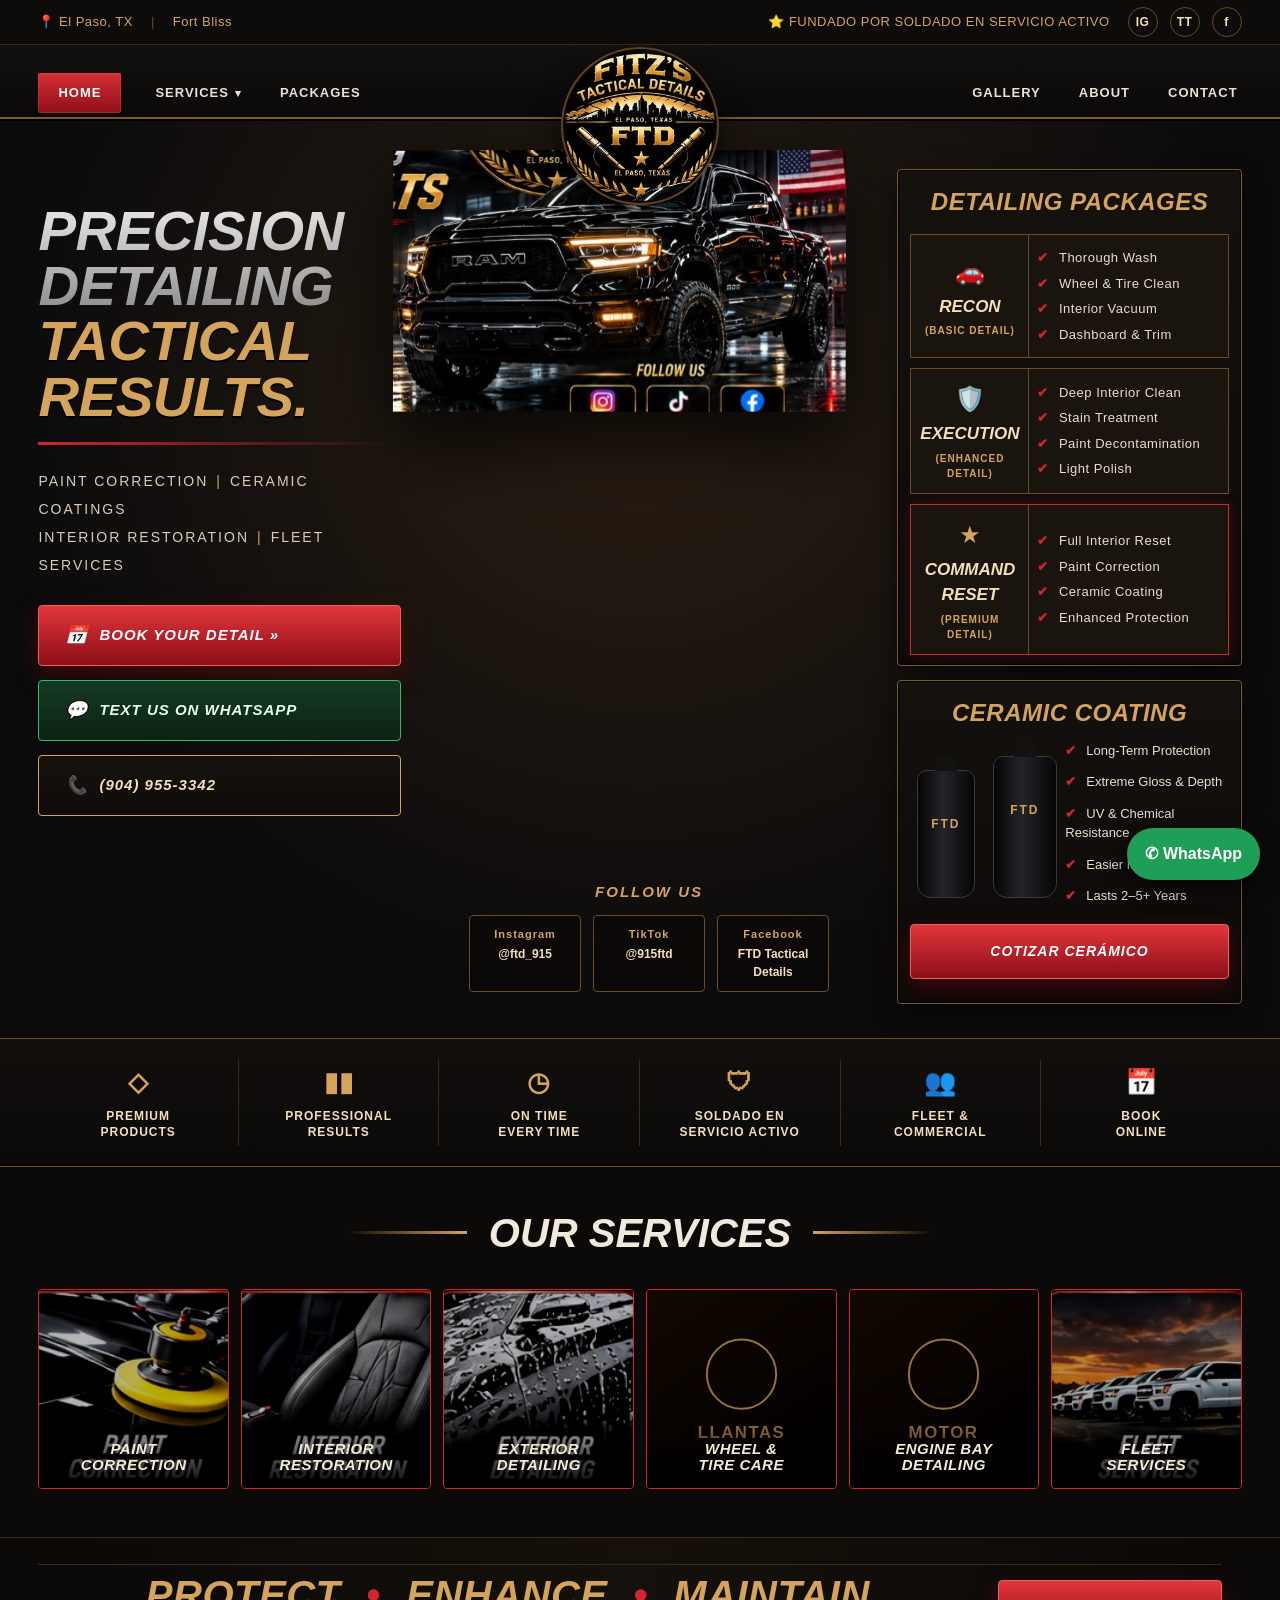
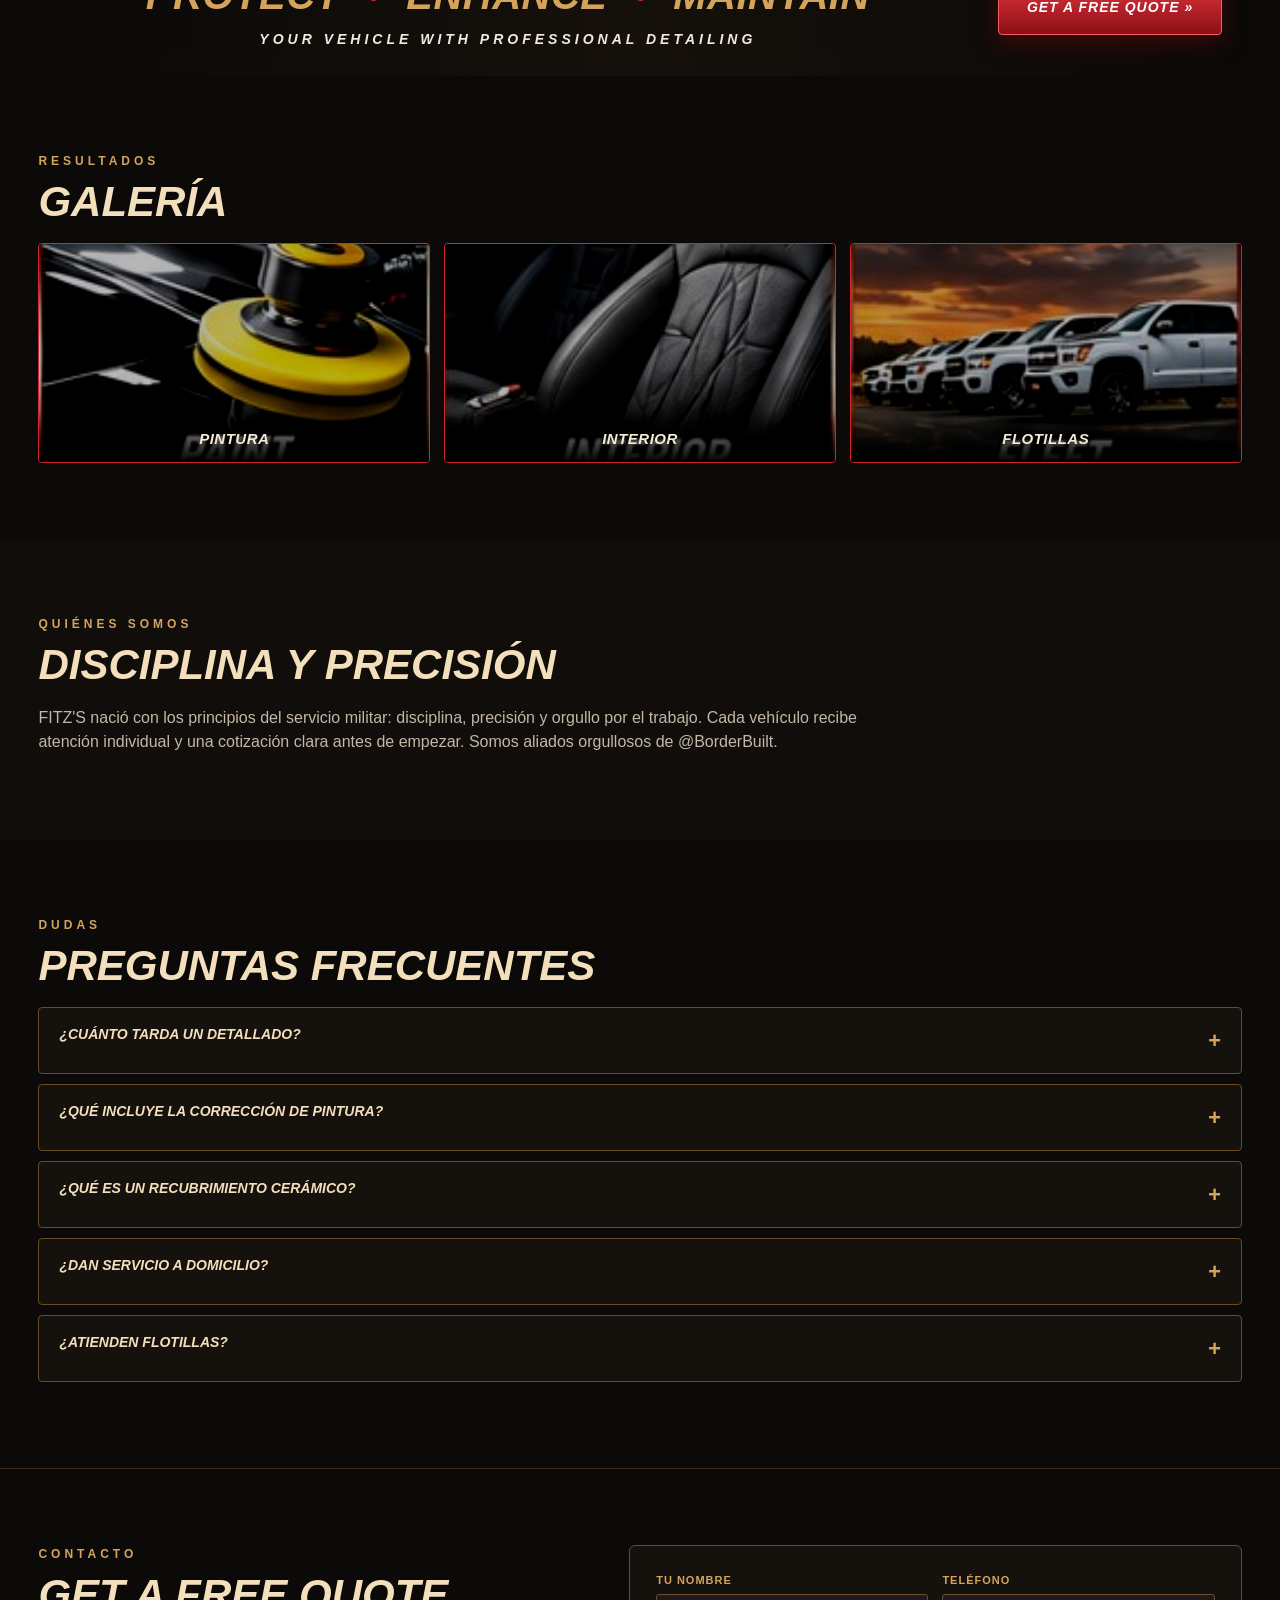
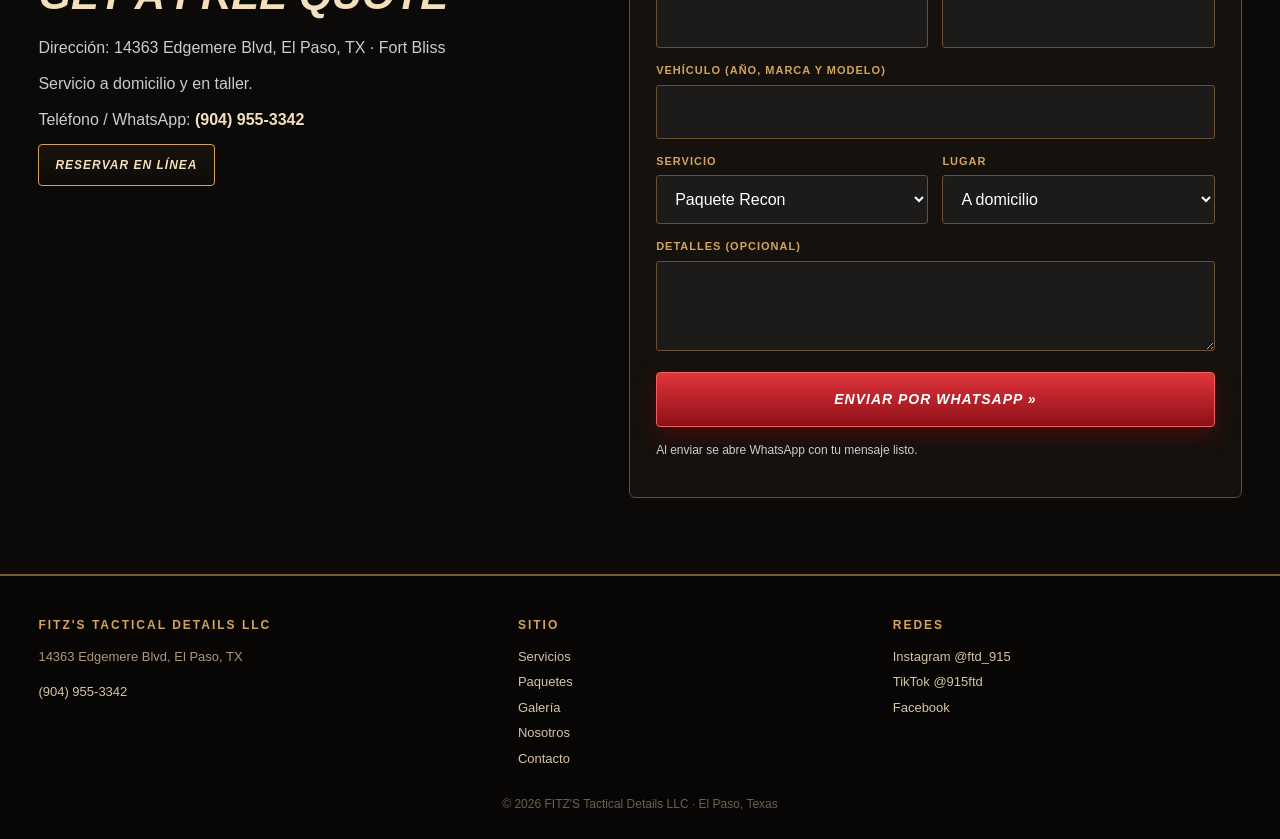
==== commit 4016efac: "Replica el diseño de la portada: menú, hero 3 columnas, paquetes, cerámico, servicios y banda inferi" ====
--- a/index.html
+++ b/index.html
@@ -5,349 +5,367 @@
 <meta name="viewport" content="width=device-width,initial-scale=1">
 <meta name="theme-color" content="#0b0b0c">
 <title>FITZ'S Tactical Details | Detallado de autos en El Paso, TX</title>
-<meta name="description" content="FITZ'S Tactical Details: corrección de pintura, recubrimiento cerámico, restauración de interiores y flotillas en El Paso, Texas. Servicio a domicilio y en taller. Cotiza por WhatsApp.">
+<meta name="description" content="FITZ'S Tactical Details: corrección de pintura, recubrimiento cerámico, restauración de interiores y flotillas en El Paso, Texas. Servicio a domicilio y en taller.">
 <style>
-:root{--gold:#d4a45d;--gold2:#f3c77a;--cream:#f3dfbc;--red:#d12630;--red2:#8d0f17;--dark:#0b0b0c;--panel:#15110d;--line:#5e4222;--muted:#b5a591}
+:root{--gold:#d4a45d;--gold2:#f3c77a;--cream:#f3dfbc;--red:#d12630;--red2:#8d0f17;--dark:#0b0b0c;--line:#6b4a25;--muted:#b9a88e}
 *{box-sizing:border-box}
-html{scroll-behavior:smooth;scroll-padding-top:90px}
-body{margin:0;background:var(--dark);color:#eee;font-family:Arial,Helvetica,sans-serif;line-height:1.55;overflow-x:hidden}
+html{scroll-behavior:smooth;scroll-padding-top:110px}
+body{margin:0;background:#0b0b0c;color:#eee;font-family:Arial,Helvetica,sans-serif;line-height:1.5;overflow-x:hidden}
 a{color:inherit;text-decoration:none}
 img{max-width:100%;display:block}
 button,input,select,textarea{font:inherit}
-.wrap{width:min(1200px,92%);margin:auto}
-.ttl{font-style:italic;text-transform:uppercase;font-weight:900;letter-spacing:-.5px;color:var(--cream);margin:0}
-.eyebrow{color:var(--gold);font-size:12px;letter-spacing:4px;font-weight:700;text-transform:uppercase}
-.sec{padding:86px 0;position:relative}
-.sec.alt{background:linear-gradient(#15110d,#0d0b09)}
-.sec-head{text-align:center;margin-bottom:40px}
-.sec-head h2{font-size:clamp(30px,4.2vw,50px)}
-.sec-head p{color:var(--muted);max-width:640px;margin:12px auto 0}
-.gold-line{width:120px;height:3px;margin:16px auto 0;background:linear-gradient(90deg,transparent,var(--red),var(--gold),transparent)}
-
-/* top bar */
-.topbar{background:#100e0c;border-bottom:1px solid var(--line);color:var(--gold);font-size:12px;letter-spacing:1px}
-.topbar .wrap{display:flex;justify-content:space-between;align-items:center;gap:12px;padding:8px 0;flex-wrap:wrap}
-.socials{display:flex;gap:8px}
-.socials a{border:1px solid var(--line);padding:6px 10px;border-radius:4px;color:var(--cream);font-weight:700}
+.wrap{width:min(1240px,94%);margin:auto}
+
+/* top strip */
+.topbar{background:#0e0c0a;border-bottom:1px solid #3d2a16;font-size:13px;color:var(--gold);letter-spacing:.5px}
+.topbar .wrap{display:flex;justify-content:space-between;align-items:center;height:44px;gap:14px}
+.topbar .l,.topbar .r{display:flex;gap:18px;align-items:center}
+.topbar .sep{color:#6b4a25}
+.socials{display:flex;gap:12px}
+.socials a{width:30px;height:30px;border-radius:50%;display:grid;place-items:center;font-weight:900;font-size:12px;border:1px solid var(--line);color:var(--cream)}
 .socials a:hover{border-color:var(--gold);color:var(--gold)}
 
 /* nav */
-header.nav{position:sticky;top:0;z-index:50;background:linear-gradient(#17120e,#0d0b09);border-bottom:2px solid var(--gold);transition:box-shadow .3s}
-header.nav.scrolled{box-shadow:0 8px 30px #000a}
-.nav .wrap{display:flex;align-items:center;justify-content:space-between;min-height:82px;gap:18px}
-.brand{display:flex;align-items:center;gap:12px}
-.seal{width:56px;height:56px;border-radius:50%;border:3px double var(--gold);display:grid;place-items:center;color:var(--gold);font-weight:900;font-size:19px;background:#0b0b0c}
-.brandname{font-weight:900;color:var(--cream);font-size:17px;letter-spacing:1px;line-height:1.1}
-.brandname small{display:block;color:var(--gold);font-size:10px;letter-spacing:3px}
-.menu{display:flex;gap:20px;align-items:center;font-size:13px;font-weight:800;letter-spacing:1px}
-.menu a{padding:8px 2px;border-bottom:2px solid transparent}
-.menu a:hover,.menu a.on{color:var(--gold);border-bottom-color:var(--red)}
-.burger{display:none;background:none;border:1px solid var(--gold);color:var(--gold);padding:8px 12px;border-radius:4px;cursor:pointer;font-weight:900}
+header.nav{position:sticky;top:0;z-index:60;background:linear-gradient(#131010,#0a0908);border-bottom:2px solid #7a5a2e;box-shadow:0 2px 0 #000}
+header.nav .wrap{display:grid;grid-template-columns:1fr auto 1fr;align-items:center;height:72px}
+.menu-l,.menu-r{display:flex;gap:30px;align-items:center;font-weight:800;font-size:13px;letter-spacing:1px;color:#e8e2d6}
+.menu-r{justify-content:flex-end}
+.menu-l a,.menu-r a,.dd>button{padding:10px 4px;position:relative;background:none;border:0;color:inherit;cursor:pointer;font-weight:800;font-size:13px;letter-spacing:1px}
+.menu-l a:hover,.menu-r a:hover,.dd>button:hover{color:var(--gold)}
+.menu-l a.on{background:linear-gradient(#d92e35,#8d0f17);padding:10px 20px;border-radius:2px;color:#fff;box-shadow:inset 0 0 0 1px #ff6d6d33}
+.dd{position:relative}
+.dd>button:after{content:"▾";margin-left:6px;font-size:11px}
+.dd-menu{position:absolute;top:100%;left:-16px;min-width:260px;background:#15110d;border:1px solid var(--line);border-top:3px solid var(--red);padding:8px 0;display:none;box-shadow:0 18px 40px #000c}
+.dd:hover .dd-menu,.dd:focus-within .dd-menu,.dd.open .dd-menu{display:block}
+.dd-menu a{display:block;padding:11px 18px;color:var(--cream);font-size:12px;letter-spacing:1px;text-transform:uppercase;white-space:nowrap}
+.dd-menu a:hover{background:#241a10;color:var(--gold)}
+.logo-center{width:150px;height:150px;margin-top:6px;margin-bottom:-60px;position:relative;z-index:70;border-radius:50%;overflow:hidden;background:#000;box-shadow:0 0 0 2px #0a0908,0 0 0 4px #5e4222,0 12px 30px #000c;justify-self:center}
+.logo-center img{width:100%;height:100%;object-fit:cover;transform:scale(1.04)}
+.burger{display:none;grid-column:3;justify-self:end;background:none;border:1px solid var(--gold);color:var(--gold);padding:8px 14px;border-radius:3px;cursor:pointer;font-weight:900;letter-spacing:1px}
 
 /* buttons */
-.btn{display:inline-flex;align-items:center;justify-content:center;gap:8px;padding:15px 24px;text-transform:uppercase;font-weight:900;font-style:italic;letter-spacing:1px;font-size:13px;border:1px solid var(--gold);background:#16120f;color:var(--cream);cursor:pointer;border-radius:3px;transition:filter .2s,transform .2s}
-.btn:hover{filter:brightness(1.2);transform:translateY(-1px)}
-.btn.red{background:linear-gradient(#e0393f,var(--red2));border-color:#ed5454;color:#fff;box-shadow:0 6px 20px #6b090a66}
-.btn.wa{background:#15351f;border-color:#25d366;color:#dfffe9}
+.btn{display:inline-flex;align-items:center;justify-content:center;gap:10px;padding:16px 26px;text-transform:uppercase;font-weight:900;font-style:italic;letter-spacing:1px;font-size:14px;border:1px solid var(--gold);background:linear-gradient(#17120e,#0e0b09);color:var(--cream);cursor:pointer;border-radius:4px;transition:filter .2s,transform .2s;white-space:nowrap}
+.btn:hover{filter:brightness(1.25);transform:translateY(-1px)}
+.btn.red{background:linear-gradient(#e2353c,#8d0f17);border-color:#f06060;color:#fff;box-shadow:0 8px 22px #6b090a88}
+.btn.wa{border-color:#2dbf6b;color:#e8fff0;background:linear-gradient(#143a22,#0c2215)}
+.btn.block{display:flex;width:100%}
 .btn.sm{padding:11px 16px;font-size:12px}
 
-/* hero */
-.hero{position:relative;padding:72px 0 80px;overflow:hidden;background:radial-gradient(ellipse at 75% 35%,#3b2a19 0%,#0b0b0c 60%)}
-.hero::before{content:"";position:absolute;inset:0;background:repeating-linear-gradient(90deg,#ffffff05 0 2px,transparent 2px 60px);pointer-events:none}
-.hero-grid{display:grid;grid-template-columns:1fr 1.15fr;gap:40px;align-items:center;position:relative;z-index:2}
-.hero h1{font-size:clamp(42px,6vw,80px);line-height:.95;text-transform:uppercase;font-style:italic;font-weight:900;margin:18px 0 16px;letter-spacing:-1.5px;color:var(--cream)}
-.hero h1 span{color:var(--gold)}
-.hero .lines{color:#d8cbb6;letter-spacing:2px;font-size:13px;line-height:1.9;margin:0 0 26px}
-.hero .actions{display:flex;gap:12px;flex-wrap:wrap}
-.hero .phone{margin-top:22px;font-size:20px;font-weight:900;color:var(--cream);font-style:italic}
-.hero .phone a{color:var(--gold)}
-.hero-media{position:relative;perspective:1200px}
-.hero-img{width:100%;border:1px solid var(--line);border-radius:6px;box-shadow:0 22px 60px #000c;transform-style:preserve-3d;will-change:transform;transition:transform .15s linear}
-.hero-badge{position:absolute;left:-14px;bottom:24px;background:linear-gradient(#e0393f,var(--red2));color:#fff;padding:14px 18px;border-radius:4px;font-weight:900;font-style:italic;text-transform:uppercase;font-size:13px;box-shadow:0 10px 30px #0009;transform:translateZ(40px)}
-.hero-badge small{display:block;font-weight:700;font-size:10px;letter-spacing:2px;opacity:.9}
-
-/* strip */
-.strip{background:#120f0c;border-top:1px solid var(--line);border-bottom:1px solid var(--line)}
-.strip .wrap{display:grid;grid-template-columns:repeat(4,1fr);gap:10px;padding:22px 0}
-.strip .it{text-align:center;color:var(--cream);font-size:12px;font-weight:800;letter-spacing:1px}
-.strip .it b{display:block;font-size:22px;color:var(--gold);margin-bottom:6px}
-
-/* cards */
-.grid3{display:grid;grid-template-columns:repeat(3,1fr);gap:18px}
-.card{border:1px solid var(--line);background:linear-gradient(145deg,#241b13,#0b0b0c);border-radius:5px;overflow:hidden;transition:transform .25s,border-color .25s,box-shadow .25s}
-.card:hover{transform:translateY(-4px);border-color:var(--red);box-shadow:0 14px 34px #0008}
-.card .media{height:200px;overflow:hidden;background:#1a1410}
-.card .media img{width:100%;height:100%;object-fit:cover;transition:transform .5s}
-.card:hover .media img{transform:scale(1.06)}
-.card .body{padding:22px}
-.card h3{color:var(--gold);font-style:italic;text-transform:uppercase;font-size:20px;margin:0 0 8px}
-.card p{color:#c4b7a7;font-size:14px;margin:0 0 14px}
-.card .more{color:var(--cream);font-weight:800;font-size:12px;letter-spacing:1px;text-transform:uppercase}
-.card .more:hover{color:var(--gold)}
-
-/* packages with tabs */
-.tabs{display:flex;justify-content:center;gap:10px;margin-bottom:30px;flex-wrap:wrap}
-.tab{background:#16120f;border:1px solid var(--line);color:var(--cream);padding:11px 18px;border-radius:3px;cursor:pointer;font-weight:800;letter-spacing:1px;font-size:12px;text-transform:uppercase}
-.tab.on,.tab:hover{border-color:var(--gold);color:var(--gold)}
-.packs{display:grid;grid-template-columns:repeat(3,1fr);gap:20px}
-.pack{padding:30px;border:1px solid var(--line);background:#1c1610;text-align:center;border-radius:5px;position:relative;transition:transform .25s,opacity .3s}
-.pack:hover{transform:translateY(-4px)}
-.pack.hot{border-color:var(--gold);box-shadow:0 0 26px #b78a3933}
-.pack .ribbon{position:absolute;top:14px;right:-38px;transform:rotate(35deg);background:var(--red);color:#fff;font-size:10px;font-weight:900;padding:4px 40px;letter-spacing:1px}
-.pack .sym{font-size:34px;color:var(--gold)}
-.pack h3{font-size:24px;font-style:italic;text-transform:uppercase;color:var(--cream);margin:10px 0 2px}
-.pack .tier{color:var(--gold);font-size:11px;letter-spacing:2px}
-.pack .scope{font-size:11px;color:#8c7a62;letter-spacing:1px;text-transform:uppercase;margin-top:8px}
-.pack ul{text-align:left;list-style:none;padding:14px 0;margin:10px 0 20px;color:#ddd;font-size:14px}
-.pack li{padding:5px 0}
-.pack li:before{content:"✓  ";color:var(--gold);font-weight:900}
-.pack.hide{display:none}
-.note{color:#8c7a62;font-size:13px;text-align:center;margin-top:20px}
-
-/* how */
-.steps{display:grid;grid-template-columns:repeat(4,1fr);gap:18px;counter-reset:s}
-.step{background:#15110d;border:1px solid var(--line);border-radius:5px;padding:26px 20px;position:relative}
-.step:before{counter-increment:s;content:counter(s,decimal-leading-zero);position:absolute;top:-16px;left:18px;background:var(--red);color:#fff;font-weight:900;font-style:italic;padding:4px 10px;border-radius:3px}
-.step h3{color:var(--cream);font-style:italic;text-transform:uppercase;margin:6px 0 8px;font-size:18px}
-.step p{color:#c4b7a7;font-size:14px;margin:0}
-
-/* gallery */
-.gal{display:grid;grid-template-columns:repeat(3,1fr);gap:14px}
-.gal button{border:1px solid var(--line);background:#14100c;padding:0;cursor:zoom-in;border-radius:4px;overflow:hidden;aspect-ratio:4/3;position:relative}
-.gal img{width:100%;height:100%;object-fit:cover;transition:transform .5s}
-.gal button:hover img{transform:scale(1.07)}
-.gal button span{position:absolute;left:0;right:0;bottom:0;background:linear-gradient(transparent,#000d);color:var(--cream);font-size:12px;font-weight:800;letter-spacing:1px;padding:14px 12px;text-align:left;text-transform:uppercase}
+/* hero 3 columns */
+.hero{position:relative;padding:44px 0 0;background:radial-gradient(ellipse at 50% 30%,#2a1d12 0%,#0b0b0c 70%);overflow:visible}
+.hero-grid{display:grid;grid-template-columns:1fr 1.25fr .95fr;gap:22px;align-items:start}
+.hero-l{padding-top:40px}
+.hero h1{margin:0;font-size:clamp(40px,4.4vw,66px);line-height:.98;text-transform:uppercase;font-style:italic;font-weight:900;letter-spacing:-.5px}
+.hero h1 .a{display:block;background:linear-gradient(#e9e9e9,#8d8d8d);-webkit-background-clip:text;background-clip:text;color:transparent}
+.hero h1 .b{display:block;color:var(--gold);text-shadow:0 2px 0 #000}
+.underline{height:3px;width:min(520px,100%);margin:18px 0 22px;background:linear-gradient(90deg,var(--red),transparent)}
+.lines{color:#d9cdb8;letter-spacing:2px;font-size:14px;line-height:2;margin:0 0 26px;text-transform:uppercase}
+.lines i{font-style:normal;color:var(--gold);margin:0 8px}
+.hero-btns{display:flex;flex-direction:column;gap:14px;max-width:440px}
+.hero-btns .btn{justify-content:flex-start;padding-left:24px;font-size:15px}
+.hero-btns .btn span.ic{font-size:18px;width:26px;text-align:center}
+.hero-m{position:relative;height:100%;min-height:440px}
+.hero-img{width:calc(100% + 60px);margin-left:-30px;margin-top:-10px;transform-style:preserve-3d;will-change:transform;transition:transform .15s linear;filter:drop-shadow(0 30px 40px #000c)}
+.follow{position:absolute;left:0;right:0;bottom:12px;text-align:center}
+.follow h4{margin:0 0 12px;color:var(--gold);font-style:italic;font-weight:900;font-size:15px;letter-spacing:2px;text-transform:uppercase}
+.follow .row{display:flex;gap:12px;justify-content:center}
+.follow a{width:112px;padding:10px 6px;border:1px solid var(--line);background:rgba(10,8,6,.8);border-radius:4px;text-align:center;font-size:12px;color:var(--cream);font-weight:800}
+.follow a b{display:block;font-size:11px;color:var(--gold);letter-spacing:1px;margin-bottom:2px;font-weight:900}
+.follow a:hover{border-color:var(--gold)}
+
+.hero-r{display:flex;flex-direction:column;gap:14px;padding-top:6px}
+.panel{border:1px solid #7a5a2e;background:linear-gradient(#15110d,#0b0908);border-radius:4px;position:relative;box-shadow:inset 0 0 0 1px #000,0 10px 24px #0008}
+.panel>h3{margin:0;text-align:center;font-style:italic;font-weight:900;text-transform:uppercase;font-size:24px;color:var(--gold);padding:14px 10px 4px;letter-spacing:.5px}
+.pk{display:grid;grid-template-columns:118px 1fr;gap:8px;align-items:center;border:1px solid #6b4a25;margin:10px 12px;background:#1a140e;cursor:pointer;transition:border-color .2s,transform .2s;text-align:left;color:inherit;font:inherit;padding:0;width:calc(100% - 24px)}
+.pk:hover{border-color:var(--gold);transform:translateX(3px)}
+.pk.hot{border-color:var(--red);box-shadow:0 0 16px #d1263033}
+.pk .name{text-align:center;padding:12px 6px;border-right:1px solid #6b4a25;height:100%;display:flex;flex-direction:column;justify-content:center;align-items:center;gap:4px}
+.pk .name b{font-style:italic;text-transform:uppercase;font-size:17px;color:var(--cream);font-weight:900}
+.pk .name small{color:var(--gold);font-size:10px;letter-spacing:1px;font-weight:800}
+.pk .sym{font-size:24px;color:var(--gold)}
+.pk ul{list-style:none;margin:0;padding:10px 12px 10px 0;color:#e9dfcc;font-size:13px;letter-spacing:.5px}
+.pk li{padding:3px 0}
+.pk li:before{content:"✔";color:var(--red);margin-right:10px;font-weight:900}
+.cer{padding-bottom:12px}
+.cer h3{color:var(--gold)}
+.cer-body{display:grid;grid-template-columns:1fr 1.1fr;gap:6px;align-items:center;padding:0 16px 12px}
+.bottle{height:150px;display:flex;align-items:flex-end;justify-content:center;gap:18px;position:relative}
+.bottle div{width:58px;height:128px;border-radius:10px 10px 14px 14px;background:linear-gradient(90deg,#060606,#23232a 45%,#060606);border:1px solid #3a3a3a;position:relative}
+.bottle div:nth-child(2){height:142px;width:64px}
+.bottle div:before{content:"FTD";position:absolute;top:44px;left:0;right:0;text-align:center;font-weight:900;color:var(--gold);font-size:12px;letter-spacing:2px}
+.bottle div:after{content:"";position:absolute;top:-16px;left:50%;transform:translateX(-50%);width:22px;height:16px;background:#121212;border-radius:3px 3px 0 0}
+.cer ul{list-style:none;margin:0;padding:0;color:#e9dfcc;font-size:13px}
+.cer li{padding:6px 0}
+.cer li:before{content:"✔";color:var(--red);margin-right:10px;font-weight:900}
+.cer .btn{margin:0 12px 12px;width:calc(100% - 24px)}
+
+/* feature strip */
+.feat{margin-top:34px;background:linear-gradient(#120f0c,#0b0a09);border-top:1px solid #6b4a25;border-bottom:1px solid #6b4a25}
+.feat .wrap{display:grid;grid-template-columns:repeat(6,1fr);text-align:center;padding:20px 0}
+.feat .it{padding:6px 10px;border-right:1px solid #3d2a16;color:var(--cream);font-size:12px;font-weight:800;letter-spacing:1px;text-transform:uppercase;line-height:1.35}
+.feat .it:last-child{border-right:0}
+.feat .it b{display:block;font-size:26px;color:var(--gold);margin-bottom:8px}
+.feat .it a{color:inherit}
+
+/* services */
+.services{padding:36px 0 48px;background:#0c0a08}
+.services h2{text-align:center;margin:0 0 26px;font-style:italic;font-weight:900;text-transform:uppercase;font-size:clamp(28px,3.4vw,40px);color:#f1e9dc;display:flex;justify-content:center;align-items:center;gap:22px}
+.services h2:before,.services h2:after{content:"";height:3px;width:120px;background:linear-gradient(90deg,transparent,var(--gold));}
+.services h2:after{background:linear-gradient(90deg,var(--gold),transparent)}
+.svc{display:grid;grid-template-columns:repeat(6,1fr);gap:12px}
+.svc-card{position:relative;height:200px;border:1px solid var(--red);border-radius:4px;overflow:hidden;background:#111;cursor:pointer;padding:0;color:inherit;font:inherit;text-align:center;box-shadow:inset 0 0 0 1px #0008}
+.svc-card img{width:100%;height:100%;object-fit:cover;filter:brightness(.7) contrast(1.1);transition:transform .5s,filter .3s}
+.svc-card:hover img{transform:scale(1.07);filter:brightness(.95)}
+.svc-card span{position:absolute;left:0;right:0;bottom:0;padding:22px 8px 14px;background:linear-gradient(transparent,#000f);font-weight:900;font-style:italic;text-transform:uppercase;color:#f5ead6;font-size:15px;line-height:1.1;letter-spacing:.5px}
+.svc-card:hover{border-color:#ff5a5a;box-shadow:0 0 22px #d1263055}
+
+/* bottom band */
+.band{display:grid;grid-template-columns:1fr auto;align-items:center;gap:20px;padding:26px 0;background:linear-gradient(90deg,#0a0908,#15100b,#0a0908);border-top:1px solid #3d2a16}
+.band .tag{text-align:center;font-size:clamp(26px,3.2vw,40px);font-style:italic;font-weight:900;text-transform:uppercase;color:var(--gold);letter-spacing:.5px}
+.band .tag .dot{color:var(--red);margin:0 14px}
+.band .tag small{display:block;font-size:14px;color:#f1e9dc;letter-spacing:4px;font-weight:700;margin-top:4px}
+.band .btn{padding:16px 28px}
+
+/* contact */
+.sec{padding:76px 0;background:#0b0a09}
+.sec h2{font-style:italic;text-transform:uppercase;font-weight:900;color:var(--cream);font-size:clamp(28px,3.6vw,42px);margin:0 0 10px}
+.sec .eyebrow{color:var(--gold);font-size:12px;letter-spacing:4px;font-weight:700;text-transform:uppercase}
+.contact{display:grid;grid-template-columns:1fr 1.1fr;gap:34px;align-items:start}
+.contact p{color:#ccc;margin:0 0 12px}
+.contact a{color:var(--cream);font-weight:800}
+form.q{display:grid;gap:14px;background:#15110d;border:1px solid var(--line);padding:26px;border-radius:6px}
+form.q label{font-size:11px;letter-spacing:1px;color:var(--gold);font-weight:800;text-transform:uppercase;display:block;margin-bottom:6px}
+form.q input,form.q select,form.q textarea{width:100%;background:#1d1b19;border:1px solid #6c5031;padding:14px;color:#fff;border-radius:3px}
+form.q textarea{min-height:90px;resize:vertical}
+form.q input:focus,form.q select:focus,form.q textarea:focus{outline:2px solid var(--gold);border-color:var(--gold)}
+.g2{display:grid;grid-template-columns:1fr 1fr;gap:14px}
+.form-foot{font-size:12px;color:#8c7a62;margin:0}
+
+/* faq */
+details{border:1px solid var(--line);background:#15110d;border-radius:4px;margin-bottom:10px}
+summary{list-style:none;cursor:pointer;padding:16px 20px;font-weight:900;color:var(--cream);font-style:italic;text-transform:uppercase;display:flex;justify-content:space-between;gap:12px;font-size:14px}
+summary::-webkit-details-marker{display:none}
+summary:after{content:"+";color:var(--gold);font-size:22px}
+details[open] summary:after{content:"–"}
+details p{margin:0;padding:0 20px 18px;color:#c4b7a7;font-size:14px}
+
+/* footer */
+footer{background:#070605;border-top:2px solid #7a5a2e;color:#ae987a;padding:40px 0 26px;font-size:13px}
+footer .wrap{display:grid;grid-template-columns:1.3fr 1fr 1fr;gap:26px}
+footer h4{color:var(--gold);text-transform:uppercase;letter-spacing:2px;margin:0 0 10px;font-size:12px}
+footer a{display:block;padding:3px 0;color:#d6c3a6}
+footer a:hover{color:var(--gold)}
+.copy{text-align:center;margin-top:24px;color:#6f5f4c;font-size:12px}
+
+.float{position:fixed;bottom:20px;right:20px;background:#1f9e57;color:#fff;padding:14px 18px;border-radius:50px;font-weight:800;box-shadow:0 6px 25px #0009;z-index:80}
+
 .lb{position:fixed;inset:0;background:#000e;display:none;align-items:center;justify-content:center;z-index:100;padding:20px}
 .lb.open{display:flex}
 .lb img{max-width:min(1000px,94vw);max-height:84vh;border:1px solid var(--gold);border-radius:4px}
-.lb .x{position:absolute;top:18px;right:22px;background:none;border:1px solid var(--gold);color:var(--gold);width:44px;height:44px;border-radius:50%;font-size:22px;cursor:pointer}
-
-/* faq */
-.faq{max-width:840px;margin:0 auto}
-details{border:1px solid var(--line);background:#15110d;border-radius:5px;margin-bottom:12px;overflow:hidden}
-summary{list-style:none;cursor:pointer;padding:18px 22px;font-weight:900;color:var(--cream);font-style:italic;text-transform:uppercase;display:flex;justify-content:space-between;align-items:center;gap:12px;font-size:15px}
-summary::-webkit-details-marker{display:none}
-summary:after{content:"+";color:var(--gold);font-size:22px;font-weight:900}
-details[open] summary:after{content:"–"}
-details p{margin:0;padding:0 22px 20px;color:#c4b7a7}
-
-/* contact */
-.contact{display:grid;grid-template-columns:1fr 1.1fr;gap:34px;align-items:start}
-.info p{color:#ccc;margin:0 0 12px}
-.info a{color:var(--cream);font-weight:800}
-.info .row{display:flex;gap:10px;flex-wrap:wrap;margin-top:18px}
-.info .social{display:flex;gap:10px;flex-wrap:wrap;margin-top:18px}
-form.q{display:grid;gap:14px;background:#15110d;border:1px solid var(--line);padding:28px;border-radius:6px}
-form.q label{font-size:11px;letter-spacing:1px;color:var(--gold);font-weight:800;text-transform:uppercase;display:block;margin-bottom:6px}
-form.q input,form.q select,form.q textarea{width:100%;background:#1d1b19;border:1px solid #6c5031;padding:14px;color:#fff;border-radius:3px}
-form.q textarea{min-height:100px;resize:vertical}
-form.q input:focus,form.q select:focus,form.q textarea:focus{outline:2px solid var(--gold);border-color:var(--gold)}
-.grid2{display:grid;grid-template-columns:1fr 1fr;gap:14px}
-.form-foot{font-size:12px;color:#8c7a62;margin:0}
-
-/* cta */
-.cta{text-align:center;padding:86px 15px;background:linear-gradient(#000b,#000d),url('img/ram-hero.jpg') center/cover;border-top:1px solid var(--line);border-bottom:1px solid var(--line)}
-.cta h2{font-size:clamp(30px,5vw,52px)}
-.cta p{color:#e1d1bd;margin:0 0 26px}
-.cta .actions{display:flex;justify-content:center;gap:12px;flex-wrap:wrap}
-
-/* footer */
-footer{background:#080706;border-top:2px solid var(--gold);color:#ae987a;padding:44px 0 30px;font-size:13px}
-footer .wrap{display:grid;grid-template-columns:1.4fr 1fr 1fr;gap:28px}
-footer h4{color:var(--gold);text-transform:uppercase;letter-spacing:2px;margin:0 0 10px;font-size:12px}
-footer a{display:block;padding:3px 0;color:#d6c3a6}
-footer a:hover{color:var(--gold)}
-.copy{text-align:center;margin-top:28px;color:#6f5f4c;font-size:12px}
-
-/* floating */
-.float{position:fixed;bottom:20px;right:20px;background:#1f9e57;color:#fff;padding:14px 18px;border-radius:50px;font-weight:800;box-shadow:0 6px 25px #0009;z-index:40}
-.float:hover{filter:brightness(1.1)}
-
-/* reveal */
-.rv{opacity:0;transform:translateY(22px);transition:opacity .7s ease,transform .7s ease}
-.rv.in{opacity:1;transform:none}
-
-@media(max-width:980px){
-  .hero-grid,.contact{grid-template-columns:1fr}
-  .grid3,.packs{grid-template-columns:1fr 1fr}
-  .steps{grid-template-columns:1fr 1fr}
-  .strip .wrap{grid-template-columns:1fr 1fr}
-  .gal{grid-template-columns:1fr 1fr}
-  footer .wrap{grid-template-columns:1fr}
-  .burger{display:block}
-  .menu{display:none;position:absolute;top:100%;left:0;right:0;background:#0d0b09;flex-direction:column;padding:14px 0;border-bottom:2px solid var(--gold)}
-  .menu.open{display:flex}
-  .menu a{padding:12px 0;text-align:center;width:100%}
-  .hero-badge{left:10px}
+
+@media(max-width:1180px){
+  .hero-grid{grid-template-columns:1fr 1fr}
+  .hero-r{grid-column:1/-1;flex-direction:row}
+  .hero-r .panel{flex:1}
+  .feat .wrap{grid-template-columns:repeat(3,1fr)}
+  .svc{grid-template-columns:repeat(3,1fr)}
 }
-@media(max-width:620px){
-  .grid3,.packs,.steps,.gal,.grid2,.strip .wrap{grid-template-columns:1fr}
-  .topbar .wrap{justify-content:center;text-align:center}
+@media(max-width:900px){
+  header.nav .wrap{grid-template-columns:auto 1fr auto;height:auto;padding:12px 0;gap:10px}
+  .logo-center{grid-column:1;margin:0;width:64px;height:64px;position:static;justify-self:start}
+  .menu-l,.menu-r{display:none}
+  .burger{display:block;grid-column:3}
+  .mobile-open .menu-l,.mobile-open .menu-r{display:flex;flex-direction:column;align-items:stretch;grid-column:1/-1;gap:0;background:#0d0b09;border-top:1px solid #6b4a25;padding:6px 0}
+  .mobile-open .menu-l a,.mobile-open .menu-r a{padding:12px 0;text-align:center}
+  .hero-l{padding-top:20px}
+  .hero-m{min-height:340px}
+  .hero-r{flex-direction:column}
+  .contact,.band{grid-template-columns:1fr}
+  .band .tag{text-align:center}
+  .band .btn{justify-self:center}
+  .cer-body{grid-template-columns:1fr}
+  .hero-grid{grid-template-columns:1fr}
+  .topbar .wrap{flex-direction:column;height:auto;padding:10px 0;text-align:center}
 }
-@media(prefers-reduced-motion:reduce){*{transition:none!important;animation:none!important}.rv{opacity:1;transform:none}}
+@media(max-width:600px){
+  .feat .wrap,.svc,.g2{grid-template-columns:1fr 1fr}
+  .follow a{width:96px}
+}
+@media(prefers-reduced-motion:reduce){*{transition:none!important;scroll-behavior:auto!important}}
 </style>
 </head>
 <body>
 
 <div class="topbar"><div class="wrap">
-  <span>📍 EL PASO, TX · FORT BLISS</span>
-  <span>FUNDADO POR SOLDADO EN SERVICIO ACTIVO</span>
-  <div class="socials">
-    <a href="https://www.instagram.com/ftd_915" target="_blank" rel="noopener">IG</a>
-    <a href="https://www.tiktok.com/@915ftd" target="_blank" rel="noopener">TikTok</a>
-    <a href="https://www.facebook.com/share/1MBXrbCwPK/" target="_blank" rel="noopener">FB</a>
+  <div class="l"><span>📍 El Paso, TX</span><span class="sep">|</span><span>Fort Bliss</span></div>
+  <div class="r">
+    <span>⭐ FUNDADO POR SOLDADO EN SERVICIO ACTIVO</span>
+    <div class="socials">
+      <a href="https://www.instagram.com/ftd_915" target="_blank" rel="noopener" aria-label="Instagram">IG</a>
+      <a href="https://www.tiktok.com/@915ftd" target="_blank" rel="noopener" aria-label="TikTok">TT</a>
+      <a href="https://www.facebook.com/share/1MBXrbCwPK/" target="_blank" rel="noopener" aria-label="Facebook">f</a>
+    </div>
   </div>
 </div></div>
 
 <header class="nav" id="nav"><div class="wrap">
-  <a class="brand" href="#inicio"><div class="seal">FTD</div><div class="brandname">FITZ'S <small>TACTICAL DETAILS</small></div></a>
-  <button class="burger" id="burger" aria-label="Abrir menú" aria-expanded="false">MENÚ</button>
-  <nav class="menu" id="menu">
-    <a href="#inicio" class="on">INICIO</a>
-    <a href="#servicios">SERVICIOS</a>
-    <a href="#paquetes">PAQUETES</a>
-    <a href="#galeria">GALERÍA</a>
-    <a href="#nosotros">NOSOTROS</a>
-    <a href="#faq">PREGUNTAS</a>
-    <a href="#contacto">CONTACTO</a>
+  <nav class="menu-l" id="menuL">
+    <a href="#inicio" class="on">HOME</a>
+    <div class="dd" id="dd">
+      <button type="button" aria-haspopup="true" aria-expanded="false" id="ddBtn">SERVICES</button>
+      <div class="dd-menu">
+        <a href="#svc-paint">Paint Correction</a>
+        <a href="#svc-interior">Interior Restoration</a>
+        <a href="#svc-exterior">Exterior Detailing</a>
+        <a href="#svc-wheel">Wheel &amp; Tire Care</a>
+        <a href="#svc-engine">Engine Bay Detailing</a>
+        <a href="#svc-fleet">Fleet Services</a>
+        <a href="#ceramic">Ceramic Coating</a>
+      </div>
+    </div>
+    <a href="#paquetes">PACKAGES</a>
   </nav>
+
+  <a class="logo-center" href="#inicio" aria-label="FITZ'S Tactical Details, inicio"><img src="img/logo.jpg" alt="Logo FITZ'S Tactical Details, El Paso Texas"></a>
+
+  <nav class="menu-r" id="menuR">
+    <a href="#galeria">GALLERY</a>
+    <a href="#nosotros">ABOUT</a>
+    <a href="#contacto">CONTACT</a>
+  </nav>
+  <button class="burger" id="burger" aria-expanded="false" aria-label="Abrir menú">MENÚ</button>
 </div></header>
 
-<main>
-
 <section class="hero" id="inicio"><div class="wrap hero-grid">
-  <div class="rv in">
-    <div class="eyebrow">FITZ'S TACTICAL DETAILS · EL PASO, TEXAS</div>
-    <h1>Precision Detailing.<br><span>Tactical Results.</span></h1>
-    <p class="lines">PAINT CORRECTION | CERAMIC COATINGS<br>INTERIOR RESTORATION | EXTERIOR DETAILING<br>FLEET SERVICES | SERVICIO A DOMICILIO Y EN TALLER</p>
-    <div class="actions">
-      <a class="btn red" href="https://myservicelink.app/ftd915" target="_blank" rel="noopener">Reserva tu detallado »</a>
-      <a class="btn wa" href="https://wa.me/19049553342?text=Hola%2C%20quiero%20una%20cotizaci%C3%B3n%20de%20detallado." target="_blank" rel="noopener">Cotiza por WhatsApp</a>
-    </div>
-    <p class="phone">Llama: <a href="tel:+19049553342">(904) 955-3342</a></p>
-  </div>
-  <div class="hero-media" id="heroMedia">
+
+  <div class="hero-l">
+    <h1><span class="a">Precision Detailing</span><span class="b">Tactical Results.</span></h1>
+    <div class="underline"></div>
+    <p class="lines">Paint Correction<i>|</i>Ceramic Coatings<br>Interior Restoration<i>|</i>Fleet Services</p>
+    <div class="hero-btns">
+      <a class="btn red" href="https://myservicelink.app/ftd915" target="_blank" rel="noopener"><span class="ic">📅</span> Book Your Detail »</a>
+      <a class="btn wa" href="https://wa.me/19049553342?text=Hola%2C%20quiero%20una%20cotizaci%C3%B3n%20de%20detallado." target="_blank" rel="noopener"><span class="ic">💬</span> Text Us on WhatsApp</a>
+      <a class="btn" href="tel:+19049553342"><span class="ic">📞</span> (904) 955-3342</a>
+    </div>
+  </div>
+
+  <div class="hero-m">
     <img class="hero-img" id="heroImg" src="img/ram-hero.jpg" alt="Ram negra con detallado premium en El Paso">
-    <div class="hero-badge">Corrección y cerámico<small>EL PASO · FORT BLISS</small></div>
-  </div>
-</div></section>
-
-<div class="strip"><div class="wrap">
-  <div class="it"><b>◇</b>PRODUCTOS PREMIUM</div>
-  <div class="it"><b>✦</b>RESULTADOS PROFESIONALES</div>
-  <div class="it"><b>◷</b>A TIEMPO SIEMPRE</div>
-  <div class="it"><b>★</b>SOLDADO EN SERVICIO ACTIVO</div>
+    <div class="follow">
+      <h4>Follow Us</h4>
+      <div class="row">
+        <a href="https://www.instagram.com/ftd_915" target="_blank" rel="noopener"><b>Instagram</b>@ftd_915</a>
+        <a href="https://www.tiktok.com/@915ftd" target="_blank" rel="noopener"><b>TikTok</b>@915ftd</a>
+        <a href="https://www.facebook.com/share/1MBXrbCwPK/" target="_blank" rel="noopener"><b>Facebook</b>FTD Tactical Details</a>
+      </div>
+    </div>
+  </div>
+
+  <div class="hero-r">
+    <div class="panel" id="paquetes">
+      <h3>Detailing Packages</h3>
+      <button class="pk" data-pkg="Recon" type="button">
+        <div class="name"><span class="sym">🚗</span><b>Recon</b><small>(BASIC DETAIL)</small></div>
+        <ul><li>Thorough Wash</li><li>Wheel &amp; Tire Clean</li><li>Interior Vacuum</li><li>Dashboard &amp; Trim</li></ul>
+      </button>
+      <button class="pk" data-pkg="Execution" type="button">
+        <div class="name"><span class="sym">🛡️</span><b>Execution</b><small>(ENHANCED DETAIL)</small></div>
+        <ul><li>Deep Interior Clean</li><li>Stain Treatment</li><li>Paint Decontamination</li><li>Light Polish</li></ul>
+      </button>
+      <button class="pk hot" data-pkg="Command Reset" type="button">
+        <div class="name"><span class="sym">★</span><b>Command Reset</b><small>(PREMIUM DETAIL)</small></div>
+        <ul><li>Full Interior Reset</li><li>Paint Correction</li><li>Ceramic Coating</li><li>Enhanced Protection</li></ul>
+      </button>
+    </div>
+
+    <div class="panel cer" id="ceramic">
+      <h3>Ceramic Coating</h3>
+      <div class="cer-body">
+        <div class="bottle" aria-hidden="true"><div></div><div></div></div>
+        <ul>
+          <li>Long-Term Protection</li>
+          <li>Extreme Gloss &amp; Depth</li>
+          <li>UV &amp; Chemical Resistance</li>
+          <li>Easier Maintenance</li>
+          <li>Lasts 2–5+ Years</li>
+        </ul>
+      </div>
+      <a class="btn red" href="https://wa.me/19049553342?text=Quiero%20cotizar%20recubrimiento%20cer%C3%A1mico." target="_blank" rel="noopener">Cotizar cerámico</a>
+    </div>
+  </div>
+
+</div></section>
+
+<div class="feat"><div class="wrap">
+  <div class="it"><b>◇</b>Premium<br>Products</div>
+  <div class="it"><b>▮▮</b>Professional<br>Results</div>
+  <div class="it"><b>◷</b>On Time<br>Every Time</div>
+  <div class="it"><b>🛡</b>Soldado en<br>servicio activo</div>
+  <div class="it"><b>👥</b>Fleet &amp;<br>Commercial</div>
+  <div class="it"><b>📅</b>Book<br>Online</div>
 </div></div>
 
-<section class="sec" id="servicios"><div class="wrap">
-  <div class="sec-head rv"><div class="eyebrow">Lo que hacemos</div><h2 class="ttl">Nuestros servicios</h2><div class="gold-line"></div><p>Cuidado especializado para cada superficie, por dentro y por fuera.</p></div>
-  <div class="grid3">
-    <article class="card rv"><div class="media"><img src="img/paint.jpg" alt="Corrección de pintura"></div><div class="body"><h3>Corrección de pintura</h3><p>Reduce remolinos, rayones finos y oxidación para devolver el brillo original.</p><a class="more" href="#contacto">Cotizar →</a></div></article>
-    <article class="card rv"><div class="media"><img src="img/ceramic.jpg" alt="Recubrimiento cerámico"></div><div class="body"><h3>Recubrimiento cerámico</h3><p>Brillo profundo y protección UV y química. Dura varios años con mantenimiento.</p><a class="more" href="#contacto">Cotizar →</a></div></article>
-    <article class="card rv"><div class="media"><img src="img/interior.jpg" alt="Restauración de interiores"></div><div class="body"><h3>Restauración de interiores</h3><p>Limpieza profunda de asientos, alfombras, tablero y molduras, con tratamiento de manchas.</p><a class="more" href="#contacto">Cotizar →</a></div></article>
-    <article class="card rv"><div class="media"><img src="img/exterior.jpg" alt="Detallado exterior"></div><div class="body"><h3>Detallado exterior</h3><p>Lavado cuidadoso, descontaminación, llantas, rines y acabado final.</p><a class="more" href="#contacto">Cotizar →</a></div></article>
-    <article class="card rv"><div class="media"><img src="img/engine.jpg" alt="Limpieza de motor"></div><div class="body"><h3>Limpieza de motor</h3><p>Limpieza segura del compartimento del motor con acabado de plásticos.</p><a class="more" href="#contacto">Cotizar →</a></div></article>
-    <article class="card rv"><div class="media"><img src="img/fleet.jpg" alt="Servicios para flotillas"></div><div class="body"><h3>Servicios para flotillas</h3><p>Precios y calendario para vehículos comerciales. Pregúntanos por tu flotilla.</p><a class="more" href="#contacto">Cotizar →</a></div></article>
-  </div>
-</div></section>
-
-<section class="sec alt" id="paquetes"><div class="wrap">
-  <div class="sec-head rv"><div class="eyebrow">Elige tu misión</div><h2 class="ttl">Paquetes de detallado</h2><div class="gold-line"></div><p>Cotización según el tamaño y la condición de tu vehículo.</p></div>
-  <div class="tabs rv" role="tablist">
-    <button class="tab on" data-f="todos">Todos</button>
-    <button class="tab" data-f="int">Interior</button>
-    <button class="tab" data-f="ext">Exterior</button>
-  </div>
-  <div class="packs">
-    <div class="pack rv" data-t="int ext"><div class="sym">◇</div><h3>Recon</h3><div class="tier">DETALLADO BÁSICO</div><div class="scope">Interior y exterior</div>
-      <ul><li>Lavado exterior completo</li><li>Limpieza de interior</li><li>Llantas y rines</li><li>Tablero y molduras</li></ul>
-      <a class="btn" href="https://wa.me/19049553342?text=Quiero%20cotizar%20el%20paquete%20Recon." target="_blank" rel="noopener">Cotizar Recon</a></div>
-    <div class="pack hot rv" data-t="int ext"><span class="ribbon">MÁS PEDIDO</span><div class="sym">⬡</div><h3>Execution</h3><div class="tier">DETALLADO MEJORADO</div><div class="scope">Interior y exterior</div>
-      <ul><li>Limpieza profunda de interior</li><li>Tratamiento de manchas</li><li>Descontaminación exterior</li><li>Pulido ligero</li></ul>
-      <a class="btn red" href="https://wa.me/19049553342?text=Quiero%20cotizar%20el%20paquete%20Execution." target="_blank" rel="noopener">Cotizar Execution</a></div>
-    <div class="pack rv" data-t="int ext"><div class="sym">★</div><h3>Command Reset</h3><div class="tier">DETALLADO PREMIUM</div><div class="scope">Interior y exterior</div>
-      <ul><li>Reinicio completo de interior</li><li>Evaluación de corrección de pintura</li><li>Opciones de acabado premium</li><li>Protección mejorada</li></ul>
-      <a class="btn" href="https://wa.me/19049553342?text=Quiero%20cotizar%20el%20paquete%20Command%20Reset." target="_blank" rel="noopener">Cotizar Command Reset</a></div>
-  </div>
-  <p class="note">Los servicios y opciones de recubrimiento están sujetos a confirmación. El precio final se confirma tras evaluar tu vehículo.</p>
-</div></section>
-
-<section class="sec" id="como"><div class="wrap">
-  <div class="sec-head rv"><div class="eyebrow">Sin complicaciones</div><h2 class="ttl">Cómo funciona</h2><div class="gold-line"></div></div>
-  <div class="steps">
-    <div class="step rv"><h3>Elige</h3><p>Escoge tu paquete o pide una recomendación por WhatsApp.</p></div>
-    <div class="step rv"><h3>Agenda</h3><p>Dinos qué día te funciona y confirmamos disponibilidad.</p></div>
-    <div class="step rv"><h3>Déjanos el carro</h3><p>Revisamos el vehículo y confirmamos el precio final antes de empezar.</p></div>
-    <div class="step rv"><h3>Recógelo</h3><p>Regresa por tu vehículo listo y con resultados que se notan.</p></div>
-  </div>
-</div></section>
-
-<section class="sec alt" id="galeria"><div class="wrap">
-  <div class="sec-head rv"><div class="eyebrow">Resultados</div><h2 class="ttl">Galería</h2><div class="gold-line"></div><p>Toca una foto para verla en grande.</p></div>
-  <div class="gal">
-    <button class="rv" data-src="img/paint.jpg" data-cap="Corrección de pintura"><img src="img/paint.jpg" alt="Corrección de pintura"><span>Corrección de pintura</span></button>
-    <button class="rv" data-src="img/ceramic.jpg" data-cap="Recubrimiento cerámico"><img src="img/ceramic.jpg" alt="Recubrimiento cerámico"><span>Cerámico</span></button>
-    <button class="rv" data-src="img/interior.jpg" data-cap="Restauración de interior"><img src="img/interior.jpg" alt="Restauración de interior"><span>Interior</span></button>
-    <button class="rv" data-src="img/exterior.jpg" data-cap="Detallado exterior"><img src="img/exterior.jpg" alt="Detallado exterior"><span>Exterior</span></button>
-    <button class="rv" data-src="img/engine.jpg" data-cap="Limpieza de motor"><img src="img/engine.jpg" alt="Limpieza de motor"><span>Motor</span></button>
-    <button class="rv" data-src="img/fleet.jpg" data-cap="Flotillas"><img src="img/fleet.jpg" alt="Flotillas"><span>Flotillas</span></button>
-  </div>
-</div></section>
-
-<section class="sec" id="nosotros"><div class="wrap">
-  <div class="sec-head rv"><div class="eyebrow">Quiénes somos</div><h2 class="ttl">Disciplina y precisión</h2><div class="gold-line"></div></div>
-  <div class="grid3">
-    <div class="card rv"><div class="body"><h3>Nuestra forma de trabajar</h3><p>Cada vehículo recibe atención individual, con productos premium y técnicas profesionales.</p></div></div>
-    <div class="card rv"><div class="body"><h3>Lo que te prometemos</h3><p>Puntualidad, comunicación directa por WhatsApp y resultados que puedas ver.</p></div></div>
-    <div class="card rv"><div class="body"><h3>Fundados por un soldado</h3><p>FITZ'S nació con los principios del servicio militar: disciplina, precisión y orgullo por el trabajo. Somos aliados orgullosos de @BorderBuilt.</p></div></div>
-  </div>
-</div></section>
-
-<section class="sec alt" id="faq"><div class="wrap">
-  <div class="sec-head rv"><div class="eyebrow">Dudas</div><h2 class="ttl">Preguntas frecuentes</h2><div class="gold-line"></div></div>
-  <div class="faq rv">
-    <details><summary>¿Cuánto tarda un detallado?</summary><p>Depende del paquete y de la condición del vehículo. Te lo confirmamos en la cotización.</p></details>
-    <details><summary>¿Qué incluye la corrección de pintura?</summary><p>Eliminamos remolinos y rayones finos antes de aplicar protección. El precio final se confirma tras evaluar la pintura.</p></details>
-    <details><summary>¿Qué es un recubrimiento cerámico?</summary><p>Una capa protectora que da brillo y protege la pintura contra UV y contaminantes. Dura varios años con mantenimiento.</p></details>
-    <details><summary>¿Dan servicio a domicilio?</summary><p>Sí. Atendemos a domicilio y en taller. Indícanos al cotizar cuál prefieres.</p></details>
-    <details><summary>¿Atienden flotillas?</summary><p>Sí. Escríbenos por WhatsApp con el número de unidades y te damos una cotización.</p></details>
-  </div>
-</div></section>
-
-<section class="cta">
-  <h2 class="ttl">¿Listo para un reinicio táctico?</h2>
-  <p>Cuéntanos de tu vehículo y te ayudamos a elegir el servicio correcto.</p>
-  <div class="actions">
-    <a class="btn red" href="tel:+19049553342">Llamar (904) 955-3342</a>
-    <a class="btn wa" href="https://wa.me/19049553342" target="_blank" rel="noopener">WhatsApp</a>
-    <a class="btn" href="https://myservicelink.app/ftd915" target="_blank" rel="noopener">Reservar en línea</a>
-  </div>
-</section>
-
-<section class="sec" id="contacto"><div class="wrap contact">
-  <div class="info rv">
+<section class="services" id="servicios"><div class="wrap">
+  <h2>Our Services</h2>
+  <div class="svc">
+    <button class="svc-card" id="svc-paint" data-svc="Corrección de pintura" type="button"><img src="img/paint.jpg" alt="Corrección de pintura"><span>Paint<br>Correction</span></button>
+    <button class="svc-card" id="svc-interior" data-svc="Restauración de interior" type="button"><img src="img/interior.jpg" alt="Restauración de interiores"><span>Interior<br>Restoration</span></button>
+    <button class="svc-card" id="svc-exterior" data-svc="Detallado exterior" type="button"><img src="img/exterior.jpg" alt="Detallado exterior"><span>Exterior<br>Detailing</span></button>
+    <button class="svc-card" id="svc-wheel" data-svc="Llantas y rines" type="button"><img src="data:image/svg+xml,%3Csvg%20xmlns%3D%22http%3A//www.w3.org/2000/svg%22%20width%3D%22600%22%20height%3D%22400%22%3E%3Cdefs%3E%3ClinearGradient%20id%3D%22g%22%20x1%3D%220%22%20y1%3D%220%22%20x2%3D%221%22%20y2%3D%221%22%3E%3Cstop%20offset%3D%220%22%20stop-color%3D%22%232a1d12%22/%3E%3Cstop%20offset%3D%221%22%20stop-color%3D%22%230b0b0c%22/%3E%3C/linearGradient%3E%3C/defs%3E%3Crect%20width%3D%22600%22%20height%3D%22400%22%20fill%3D%22url%28%23g%29%22/%3E%3Ccircle%20cx%3D%22300%22%20cy%3D%22170%22%20r%3D%2270%22%20fill%3D%22none%22%20stroke%3D%22%23d4a45d%22%20stroke-width%3D%224%22/%3E%3Ctext%20x%3D%22300%22%20y%3D%22300%22%20font-family%3D%22Arial%22%20font-size%3D%2234%22%20font-weight%3D%22900%22%20fill%3D%22%23d4a45d%22%20text-anchor%3D%22middle%22%20letter-spacing%3D%223%22%3ELLANTAS%3C/text%3E%3C/svg%3E" alt="Llantas y rines"><span>Wheel &amp;<br>Tire Care</span></button>
+    <button class="svc-card" id="svc-engine" data-svc="Limpieza de motor" type="button"><img src="data:image/svg+xml,%3Csvg%20xmlns%3D%22http%3A//www.w3.org/2000/svg%22%20width%3D%22600%22%20height%3D%22400%22%3E%3Cdefs%3E%3ClinearGradient%20id%3D%22g%22%20x1%3D%220%22%20y1%3D%220%22%20x2%3D%221%22%20y2%3D%221%22%3E%3Cstop%20offset%3D%220%22%20stop-color%3D%22%232a1d12%22/%3E%3Cstop%20offset%3D%221%22%20stop-color%3D%22%230b0b0c%22/%3E%3C/linearGradient%3E%3C/defs%3E%3Crect%20width%3D%22600%22%20height%3D%22400%22%20fill%3D%22url%28%23g%29%22/%3E%3Ccircle%20cx%3D%22300%22%20cy%3D%22170%22%20r%3D%2270%22%20fill%3D%22none%22%20stroke%3D%22%23d4a45d%22%20stroke-width%3D%224%22/%3E%3Ctext%20x%3D%22300%22%20y%3D%22300%22%20font-family%3D%22Arial%22%20font-size%3D%2234%22%20font-weight%3D%22900%22%20fill%3D%22%23d4a45d%22%20text-anchor%3D%22middle%22%20letter-spacing%3D%223%22%3EMOTOR%3C/text%3E%3C/svg%3E" alt="Limpieza de motor"><span>Engine Bay<br>Detailing</span></button>
+    <button class="svc-card" id="svc-fleet" data-svc="Flotillas" type="button"><img src="img/fleet.jpg" alt="Servicios para flotillas"><span>Fleet<br>Services</span></button>
+  </div>
+</div></section>
+
+<section class="band"><div class="wrap band" style="padding:0">
+  <div class="tag">Protect <span class="dot">•</span> Enhance <span class="dot">•</span> Maintain
+    <small>YOUR VEHICLE WITH PROFESSIONAL DETAILING</small>
+  </div>
+  <a class="btn red" href="#contacto">Get a Free Quote »</a>
+</div></section>
+
+<section class="sec" id="galeria"><div class="wrap">
+  <div class="eyebrow">Resultados</div>
+  <h2>Galería</h2>
+  <div class="g2" style="grid-template-columns:repeat(3,1fr);gap:14px">
+    <button class="svc-card" data-src="img/paint.jpg" data-cap="Corrección de pintura" style="height:220px" type="button"><img src="img/paint.jpg" alt="Corrección de pintura"><span>Pintura</span></button>
+    <button class="svc-card" data-src="img/interior.jpg" data-cap="Restauración de interior" style="height:220px" type="button"><img src="img/interior.jpg" alt="Restauración de interior"><span>Interior</span></button>
+    <button class="svc-card" data-src="img/fleet.jpg" data-cap="Flotillas" style="height:220px" type="button"><img src="img/fleet.jpg" alt="Flotillas"><span>Flotillas</span></button>
+  </div>
+</div></section>
+
+<section class="sec" id="nosotros" style="background:#100d0a"><div class="wrap">
+  <div class="eyebrow">Quiénes somos</div>
+  <h2>Disciplina y precisión</h2>
+  <p style="color:#c4b7a7;max-width:820px;margin:0 0 10px">FITZ'S nació con los principios del servicio militar: disciplina, precisión y orgullo por el trabajo. Cada vehículo recibe atención individual y una cotización clara antes de empezar. Somos aliados orgullosos de @BorderBuilt.</p>
+</div></section>
+
+<section class="sec" id="faq"><div class="wrap">
+  <div class="eyebrow">Dudas</div>
+  <h2>Preguntas frecuentes</h2>
+  <details><summary>¿Cuánto tarda un detallado?</summary><p>Depende del paquete y de la condición del vehículo. Te lo confirmamos en la cotización.</p></details>
+  <details><summary>¿Qué incluye la corrección de pintura?</summary><p>Eliminamos remolinos y rayones finos antes de aplicar protección. El precio final se confirma tras evaluar la pintura.</p></details>
+  <details><summary>¿Qué es un recubrimiento cerámico?</summary><p>Una capa protectora que da brillo y protege la pintura contra UV y contaminantes. Dura varios años con mantenimiento.</p></details>
+  <details><summary>¿Dan servicio a domicilio?</summary><p>Sí, a domicilio y en taller. Indícanos al cotizar cuál prefieres.</p></details>
+  <details><summary>¿Atienden flotillas?</summary><p>Sí. Escríbenos por WhatsApp con el número de unidades y te damos una cotización.</p></details>
+</div></section>
+
+<section class="sec" id="contacto" style="border-top:1px solid #3d2a16"><div class="wrap contact">
+  <div>
     <div class="eyebrow">Contacto</div>
-    <h2 class="ttl" style="font-size:clamp(28px,4vw,42px);margin:8px 0 18px">Pide tu cotización</h2>
+    <h2>Get a free quote</h2>
     <p>Dirección: 14363 Edgemere Blvd, El Paso, TX · Fort Bliss</p>
     <p>Servicio a domicilio y en taller.</p>
     <p>Teléfono / WhatsApp: <a href="tel:+19049553342">(904) 955-3342</a></p>
-    <div class="row">
-      <a class="btn wa sm" href="https://wa.me/19049553342" target="_blank" rel="noopener">WhatsApp</a>
-      <a class="btn sm" href="https://myservicelink.app/ftd915" target="_blank" rel="noopener">Reservar</a>
-    </div>
-    <div class="social">
-      <a class="btn sm" href="https://www.instagram.com/ftd_915" target="_blank" rel="noopener">Instagram</a>
-      <a class="btn sm" href="https://www.tiktok.com/@915ftd" target="_blank" rel="noopener">TikTok</a>
-      <a class="btn sm" href="https://www.facebook.com/share/1MBXrbCwPK/" target="_blank" rel="noopener">Facebook</a>
-    </div>
-  </div>
-  <form class="q rv" id="quote">
-    <div class="grid2">
+    <p><a class="btn sm" href="https://myservicelink.app/ftd915" target="_blank" rel="noopener">Reservar en línea</a></p>
+  </div>
+  <form class="q" id="quote">
+    <div class="g2">
       <div><label for="f-name">Tu nombre</label><input id="f-name" name="name" required></div>
       <div><label for="f-phone">Teléfono</label><input id="f-phone" name="phone" type="tel"></div>
     </div>
     <div><label for="f-vehicle">Vehículo (año, marca y modelo)</label><input id="f-vehicle" name="vehicle" required></div>
-    <div class="grid2">
+    <div class="g2">
       <div><label for="f-service">Servicio</label>
         <select id="f-service" name="service">
           <option>Paquete Recon</option>
@@ -355,24 +373,20 @@
           <option>Paquete Command Reset</option>
           <option>Corrección de pintura</option>
           <option>Recubrimiento cerámico</option>
+          <option>Interior</option>
+          <option>Exterior</option>
+          <option>Llantas y rines</option>
           <option>Limpieza de motor</option>
           <option>Flotillas</option>
-          <option>Otro servicio</option>
         </select></div>
       <div><label for="f-place">Lugar</label>
-        <select id="f-place" name="place">
-          <option>A domicilio</option>
-          <option>En taller</option>
-          <option>Me da igual</option>
-        </select></div>
+        <select id="f-place" name="place"><option>A domicilio</option><option>En taller</option><option>Me da igual</option></select></div>
     </div>
     <div><label for="f-notes">Detalles (opcional)</label><textarea id="f-notes" name="notes"></textarea></div>
-    <button class="btn red" type="submit">Enviar por WhatsApp »</button>
-    <p class="form-foot">Al enviar se abre WhatsApp con tu mensaje listo. Solo confirma y envíalo.</p>
+    <button class="btn red block" type="submit">Enviar por WhatsApp »</button>
+    <p class="form-foot">Al enviar se abre WhatsApp con tu mensaje listo.</p>
   </form>
 </div></section>
-
-</main>
 
 <footer><div class="wrap">
   <div>
@@ -396,64 +410,58 @@
 
 <a class="float" href="https://wa.me/19049553342" target="_blank" rel="noopener">✆ WhatsApp</a>
 
-<div class="lb" id="lb" role="dialog" aria-modal="true"><button class="x" id="lbx" aria-label="Cerrar">×</button><img id="lbimg" alt=""></div>
+<div class="lb" id="lb" role="dialog" aria-modal="true"><img id="lbimg" alt=""></div>
 
 <script>
 (function(){
+  var WA='https://wa.me/19049553342?text=';
+  function waOpen(msg){window.open(WA+encodeURIComponent(msg),'_blank','noopener');}
   document.getElementById('yr').textContent=new Date().getFullYear();
 
-  // header shadow + active link
+  // header shadow
   var nav=document.getElementById('nav');
-  window.addEventListener('scroll',function(){nav.classList.toggle('scrolled',window.scrollY>10);},{passive:true});
+  window.addEventListener('scroll',function(){nav.style.boxShadow=window.scrollY>10?'0 10px 30px #000c':'';},{passive:true});
 
   // mobile menu
-  var burger=document.getElementById('burger'),menu=document.getElementById('menu');
+  var burger=document.getElementById('burger');
   burger.addEventListener('click',function(){
-    var open=menu.classList.toggle('open');
-    burger.setAttribute('aria-expanded',open);
-  });
-  menu.querySelectorAll('a').forEach(function(a){a.addEventListener('click',function(){menu.classList.remove('open');burger.setAttribute('aria-expanded',false);});});
-
-  // active section highlight
-  var links=menu.querySelectorAll('a');
-  var secs=[].slice.call(document.querySelectorAll('section[id]'));
-  var so=new IntersectionObserver(function(es){
-    es.forEach(function(e){
-      if(e.isIntersecting){
-        links.forEach(function(l){l.classList.toggle('on',l.getAttribute('href')==='#'+e.target.id);});
-      }
+    var on=nav.classList.toggle('mobile-open');
+    burger.setAttribute('aria-expanded',on);
+  });
+  nav.querySelectorAll('.menu-l a,.menu-r a,.dd-menu a').forEach(function(a){
+    a.addEventListener('click',function(){nav.classList.remove('mobile-open');burger.setAttribute('aria-expanded',false);});
+  });
+
+  // services dropdown (click for touch devices)
+  var dd=document.getElementById('dd'),ddBtn=document.getElementById('ddBtn');
+  ddBtn.addEventListener('click',function(e){
+    e.stopPropagation();
+    var o=dd.classList.toggle('open');
+    ddBtn.setAttribute('aria-expanded',o);
+  });
+  document.addEventListener('click',function(){dd.classList.remove('open');ddBtn.setAttribute('aria-expanded',false);});
+
+  // package rows -> quote on WhatsApp
+  document.querySelectorAll('.pk').forEach(function(b){
+    b.addEventListener('click',function(){
+      waOpen("Hola FITZ'S, quiero cotizar el paquete "+b.getAttribute('data-pkg')+".");
     });
-  },{rootMargin:'-45% 0px -50% 0px'});
-  secs.forEach(function(s){so.observe(s);});
-
-  // reveal on scroll
-  var ro=new IntersectionObserver(function(es){
-    es.forEach(function(e){if(e.isIntersecting){e.target.classList.add('in');ro.unobserve(e.target);}});
-  },{threshold:.12});
-  document.querySelectorAll('.rv').forEach(function(el){if(!el.classList.contains('in'))ro.observe(el);});
-
-  // package tabs
-  document.querySelectorAll('.tab').forEach(function(t){
-    t.addEventListener('click',function(){
-      document.querySelectorAll('.tab').forEach(function(x){x.classList.remove('on');});
-      t.classList.add('on');
-      var f=t.getAttribute('data-f');
-      document.querySelectorAll('.pack').forEach(function(p){
-        var show=f==='todos'||p.getAttribute('data-t').split(' ').indexOf(f==='int'?'int':'ext')>-1;
-        p.classList.toggle('hide',!show);
-      });
+  });
+
+  // service cards -> quote on WhatsApp with the service
+  document.querySelectorAll('.svc-card[data-svc]').forEach(function(b){
+    b.addEventListener('click',function(){
+      waOpen("Hola FITZ'S, quiero cotizar: "+b.getAttribute('data-svc')+".");
     });
   });
 
   // gallery lightbox
   var lb=document.getElementById('lb'),lbimg=document.getElementById('lbimg');
-  function close(){lb.classList.remove('open');}
-  document.querySelectorAll('.gal button').forEach(function(b){
+  document.querySelectorAll('[data-src]').forEach(function(b){
     b.addEventListener('click',function(){lbimg.src=b.getAttribute('data-src');lbimg.alt=b.getAttribute('data-cap');lb.classList.add('open');});
   });
-  document.getElementById('lbx').addEventListener('click',close);
-  lb.addEventListener('click',function(e){if(e.target===lb)close();});
-  document.addEventListener('keydown',function(e){if(e.key==='Escape')close();});
+  lb.addEventListener('click',function(){lb.classList.remove('open');});
+  document.addEventListener('keydown',function(e){if(e.key==='Escape')lb.classList.remove('open');});
 
   // quote form -> WhatsApp
   document.getElementById('quote').addEventListener('submit',function(e){
@@ -466,18 +474,16 @@
       "Servicio: "+d.get('service')+"\n"+
       "Lugar: "+d.get('place')+"\n"+
       "Detalles: "+(d.get('notes')||'-');
-    window.open('https://wa.me/19049553342?text='+encodeURIComponent(msg),'_blank','noopener');
-  });
-
-  // 3D scroll effect on hero truck
-  var img=document.getElementById('heroImg');
-  var ticking=false;
+    waOpen(msg);
+  });
+
+  // 3D scroll tilt on the truck
+  var img=document.getElementById('heroImg'),ticking=false;
   function tilt(){
-    if(window.matchMedia('(max-width:980px)').matches){img.style.transform='none';ticking=false;return;}
+    if(window.matchMedia('(max-width:900px)').matches){img.style.transform='none';ticking=false;return;}
     var r=img.getBoundingClientRect(),vh=window.innerHeight||1;
     var p=Math.min(Math.max((vh-r.top)/(vh+r.height),0),1);
-    var ry=(p-0.5)*-16, rx=4, ty=(p-0.5)*-26;
-    img.style.transform='rotateY('+ry+'deg) rotateX('+rx+'deg) translateY('+ty+'px) scale(1.03)';
+    img.style.transform='rotateY('+((p-0.5)*-14)+'deg) rotateX(3deg) translateY('+((p-0.5)*-22)+'px)';
     ticking=false;
   }
   window.addEventListener('scroll',function(){if(!ticking){ticking=true;requestAnimationFrame(tilt);}},{passive:true});
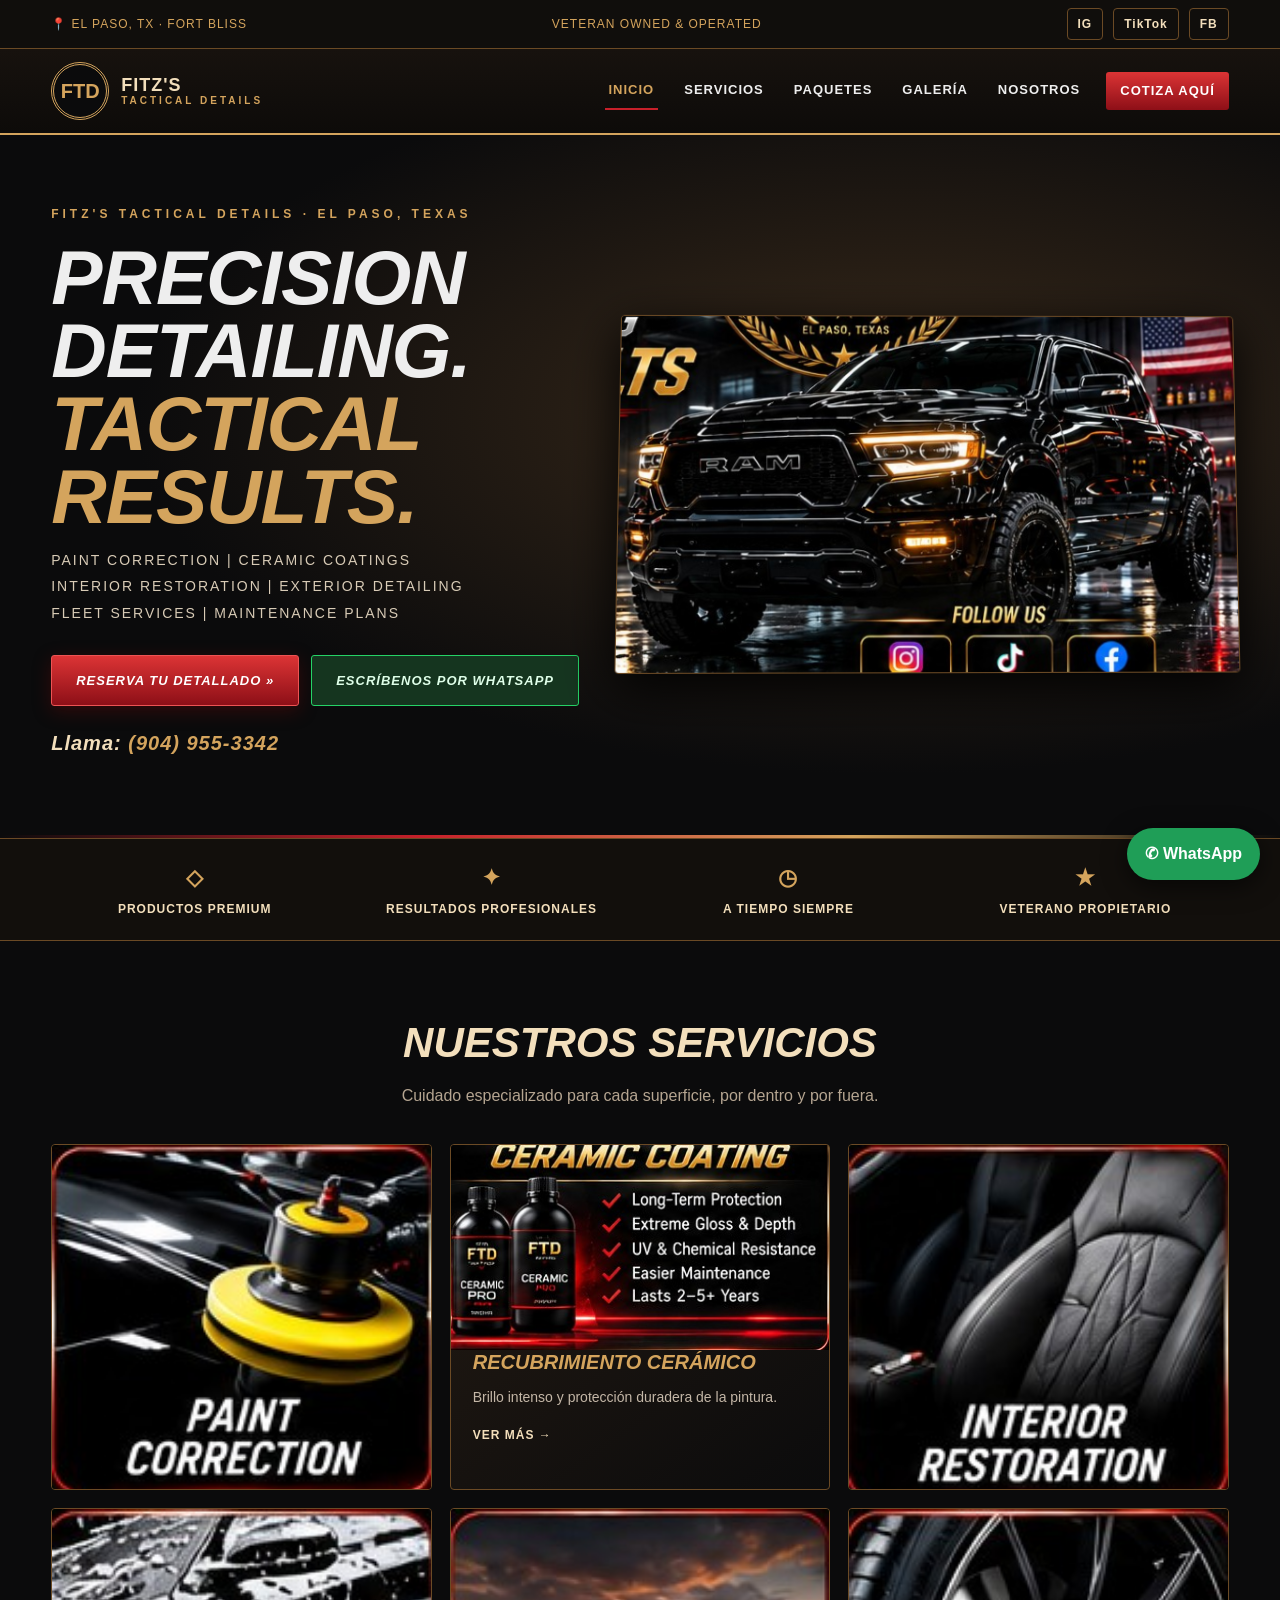
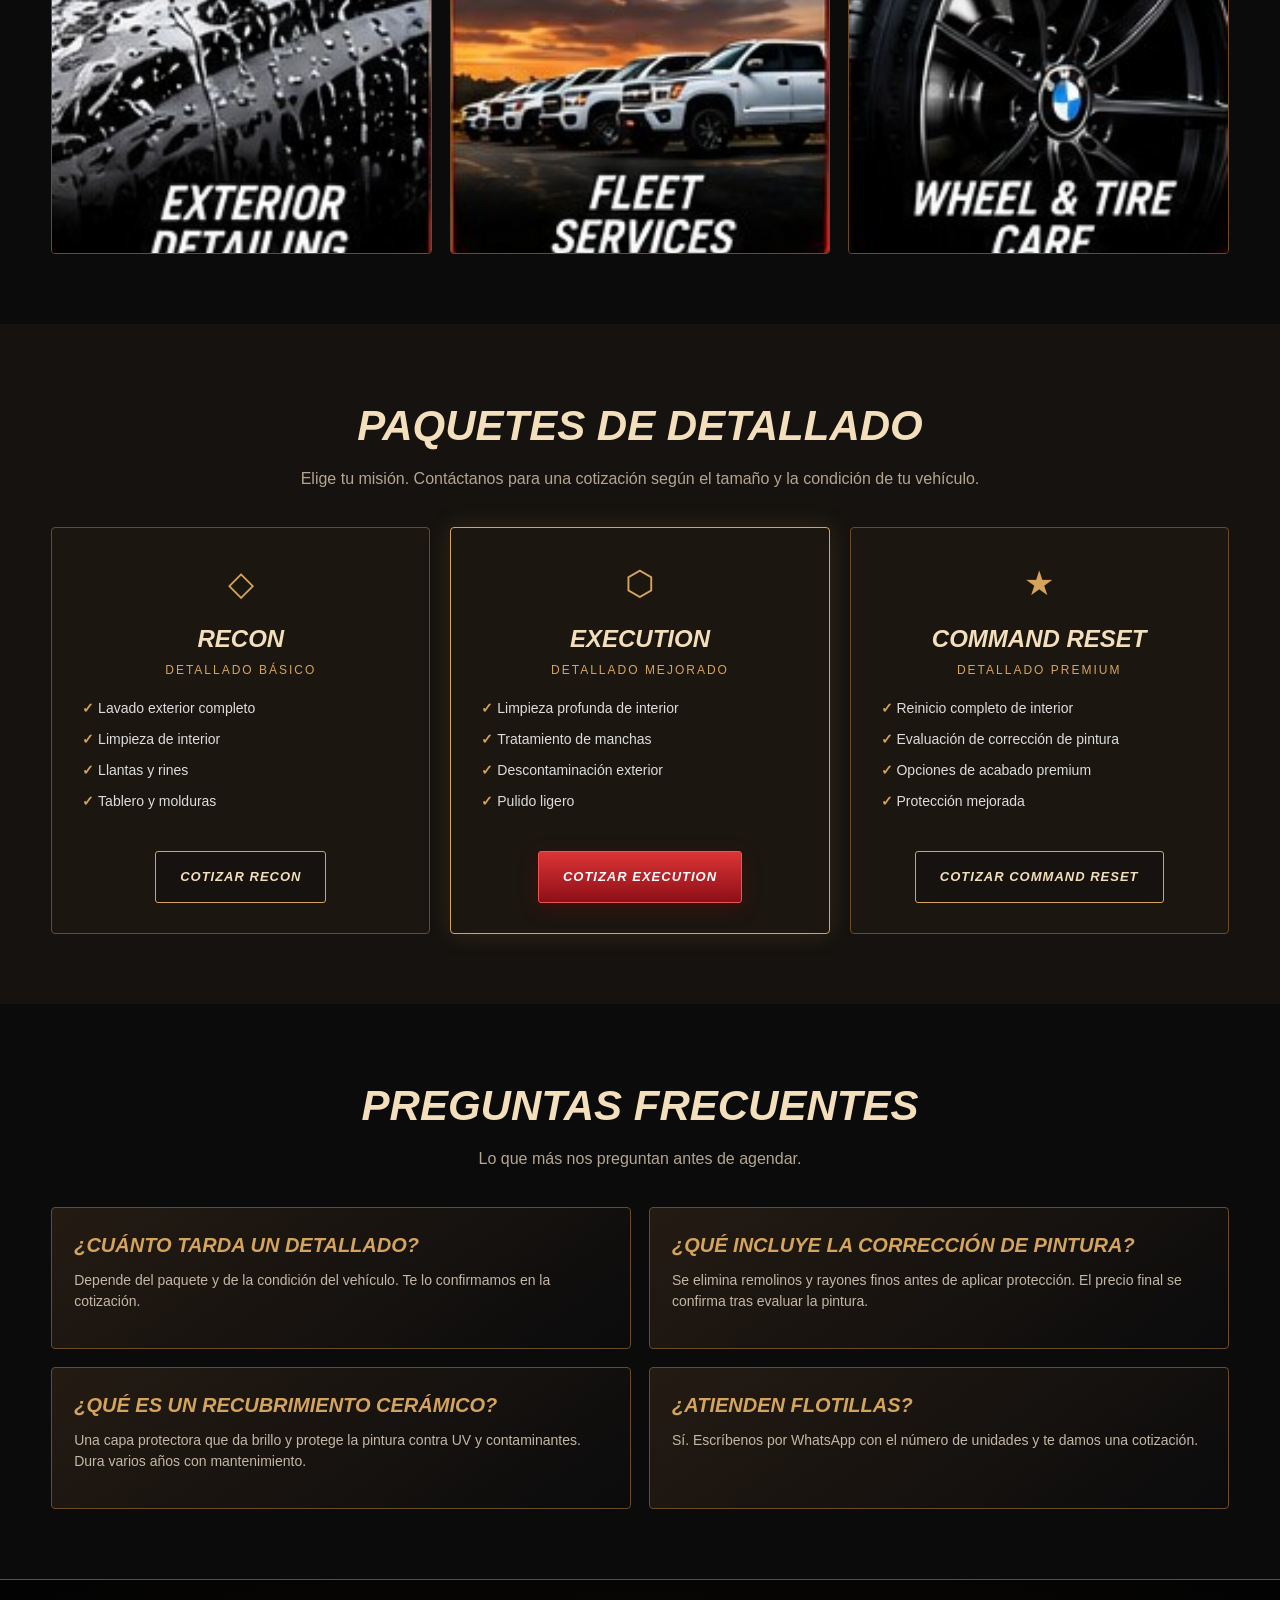
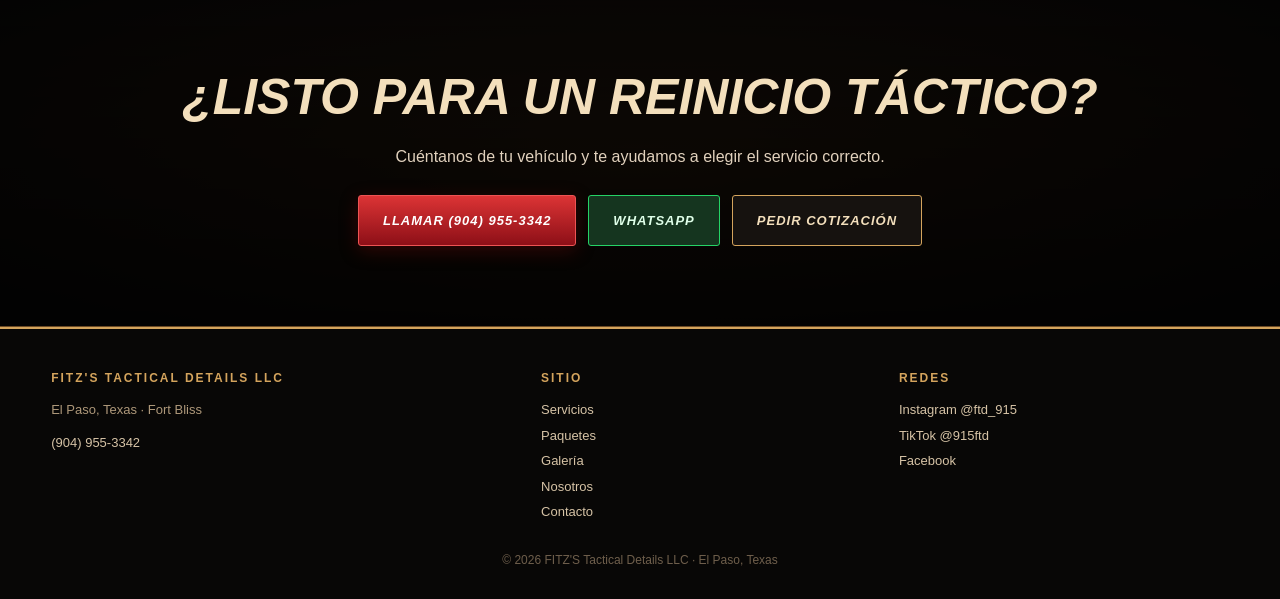
==== commit 8db278a7: "Merge pull request #1 from baralejandro14-bit/fitz-site-v2 Agrega sitio FITZ'S Tactical Details (ini" ====
--- a/index.html
+++ b/index.html
@@ -5,398 +5,116 @@
 <meta name="viewport" content="width=device-width,initial-scale=1">
 <meta name="theme-color" content="#0b0b0c">
 <title>FITZ'S Tactical Details | Detallado de autos en El Paso, TX</title>
-<meta name="description" content="FITZ'S Tactical Details: corrección de pintura, recubrimiento cerámico, restauración de interiores y flotillas en El Paso, Texas. Servicio a domicilio y en taller.">
-<style>
-:root{--gold:#d4a45d;--gold2:#f3c77a;--cream:#f3dfbc;--red:#d12630;--red2:#8d0f17;--dark:#0b0b0c;--line:#6b4a25;--muted:#b9a88e}
-*{box-sizing:border-box}
-html{scroll-behavior:smooth;scroll-padding-top:110px}
-body{margin:0;background:#0b0b0c;color:#eee;font-family:Arial,Helvetica,sans-serif;line-height:1.5;overflow-x:hidden}
-a{color:inherit;text-decoration:none}
-img{max-width:100%;display:block}
-button,input,select,textarea{font:inherit}
-.wrap{width:min(1240px,94%);margin:auto}
-
-/* top strip */
-.topbar{background:#0e0c0a;border-bottom:1px solid #3d2a16;font-size:13px;color:var(--gold);letter-spacing:.5px}
-.topbar .wrap{display:flex;justify-content:space-between;align-items:center;height:44px;gap:14px}
-.topbar .l,.topbar .r{display:flex;gap:18px;align-items:center}
-.topbar .sep{color:#6b4a25}
-.socials{display:flex;gap:12px}
-.socials a{width:30px;height:30px;border-radius:50%;display:grid;place-items:center;font-weight:900;font-size:12px;border:1px solid var(--line);color:var(--cream)}
-.socials a:hover{border-color:var(--gold);color:var(--gold)}
-
-/* nav */
-header.nav{position:sticky;top:0;z-index:60;background:linear-gradient(#131010,#0a0908);border-bottom:2px solid #7a5a2e;box-shadow:0 2px 0 #000}
-header.nav .wrap{display:grid;grid-template-columns:1fr auto 1fr;align-items:center;height:72px}
-.menu-l,.menu-r{display:flex;gap:30px;align-items:center;font-weight:800;font-size:13px;letter-spacing:1px;color:#e8e2d6}
-.menu-r{justify-content:flex-end}
-.menu-l a,.menu-r a,.dd>button{padding:10px 4px;position:relative;background:none;border:0;color:inherit;cursor:pointer;font-weight:800;font-size:13px;letter-spacing:1px}
-.menu-l a:hover,.menu-r a:hover,.dd>button:hover{color:var(--gold)}
-.menu-l a.on{background:linear-gradient(#d92e35,#8d0f17);padding:10px 20px;border-radius:2px;color:#fff;box-shadow:inset 0 0 0 1px #ff6d6d33}
-.dd{position:relative}
-.dd>button:after{content:"▾";margin-left:6px;font-size:11px}
-.dd-menu{position:absolute;top:100%;left:-16px;min-width:260px;background:#15110d;border:1px solid var(--line);border-top:3px solid var(--red);padding:8px 0;display:none;box-shadow:0 18px 40px #000c}
-.dd:hover .dd-menu,.dd:focus-within .dd-menu,.dd.open .dd-menu{display:block}
-.dd-menu a{display:block;padding:11px 18px;color:var(--cream);font-size:12px;letter-spacing:1px;text-transform:uppercase;white-space:nowrap}
-.dd-menu a:hover{background:#241a10;color:var(--gold)}
-.logo-center{width:150px;height:150px;margin-top:6px;margin-bottom:-60px;position:relative;z-index:70;border-radius:50%;overflow:hidden;background:#000;box-shadow:0 0 0 2px #0a0908,0 0 0 4px #5e4222,0 12px 30px #000c;justify-self:center}
-.logo-center img{width:100%;height:100%;object-fit:cover;transform:scale(1.04)}
-.burger{display:none;grid-column:3;justify-self:end;background:none;border:1px solid var(--gold);color:var(--gold);padding:8px 14px;border-radius:3px;cursor:pointer;font-weight:900;letter-spacing:1px}
-
-/* buttons */
-.btn{display:inline-flex;align-items:center;justify-content:center;gap:10px;padding:16px 26px;text-transform:uppercase;font-weight:900;font-style:italic;letter-spacing:1px;font-size:14px;border:1px solid var(--gold);background:linear-gradient(#17120e,#0e0b09);color:var(--cream);cursor:pointer;border-radius:4px;transition:filter .2s,transform .2s;white-space:nowrap}
-.btn:hover{filter:brightness(1.25);transform:translateY(-1px)}
-.btn.red{background:linear-gradient(#e2353c,#8d0f17);border-color:#f06060;color:#fff;box-shadow:0 8px 22px #6b090a88}
-.btn.wa{border-color:#2dbf6b;color:#e8fff0;background:linear-gradient(#143a22,#0c2215)}
-.btn.block{display:flex;width:100%}
-.btn.sm{padding:11px 16px;font-size:12px}
-
-/* hero 3 columns */
-.hero{position:relative;padding:44px 0 0;background:radial-gradient(ellipse at 50% 30%,#2a1d12 0%,#0b0b0c 70%);overflow:visible}
-.hero-grid{display:grid;grid-template-columns:1fr 1.25fr .95fr;gap:22px;align-items:start}
-.hero-l{padding-top:40px}
-.hero h1{margin:0;font-size:clamp(40px,4.4vw,66px);line-height:.98;text-transform:uppercase;font-style:italic;font-weight:900;letter-spacing:-.5px}
-.hero h1 .a{display:block;background:linear-gradient(#e9e9e9,#8d8d8d);-webkit-background-clip:text;background-clip:text;color:transparent}
-.hero h1 .b{display:block;color:var(--gold);text-shadow:0 2px 0 #000}
-.underline{height:3px;width:min(520px,100%);margin:18px 0 22px;background:linear-gradient(90deg,var(--red),transparent)}
-.lines{color:#d9cdb8;letter-spacing:2px;font-size:14px;line-height:2;margin:0 0 26px;text-transform:uppercase}
-.lines i{font-style:normal;color:var(--gold);margin:0 8px}
-.hero-btns{display:flex;flex-direction:column;gap:14px;max-width:440px}
-.hero-btns .btn{justify-content:flex-start;padding-left:24px;font-size:15px}
-.hero-btns .btn span.ic{font-size:18px;width:26px;text-align:center}
-.hero-m{position:relative;height:100%;min-height:440px}
-.hero-img{width:calc(100% + 60px);margin-left:-30px;margin-top:-10px;transform-style:preserve-3d;will-change:transform;transition:transform .15s linear;filter:drop-shadow(0 30px 40px #000c)}
-.follow{position:absolute;left:0;right:0;bottom:12px;text-align:center}
-.follow h4{margin:0 0 12px;color:var(--gold);font-style:italic;font-weight:900;font-size:15px;letter-spacing:2px;text-transform:uppercase}
-.follow .row{display:flex;gap:12px;justify-content:center}
-.follow a{width:112px;padding:10px 6px;border:1px solid var(--line);background:rgba(10,8,6,.8);border-radius:4px;text-align:center;font-size:12px;color:var(--cream);font-weight:800}
-.follow a b{display:block;font-size:11px;color:var(--gold);letter-spacing:1px;margin-bottom:2px;font-weight:900}
-.follow a:hover{border-color:var(--gold)}
-
-.hero-r{display:flex;flex-direction:column;gap:14px;padding-top:6px}
-.panel{border:1px solid #7a5a2e;background:linear-gradient(#15110d,#0b0908);border-radius:4px;position:relative;box-shadow:inset 0 0 0 1px #000,0 10px 24px #0008}
-.panel>h3{margin:0;text-align:center;font-style:italic;font-weight:900;text-transform:uppercase;font-size:24px;color:var(--gold);padding:14px 10px 4px;letter-spacing:.5px}
-.pk{display:grid;grid-template-columns:118px 1fr;gap:8px;align-items:center;border:1px solid #6b4a25;margin:10px 12px;background:#1a140e;cursor:pointer;transition:border-color .2s,transform .2s;text-align:left;color:inherit;font:inherit;padding:0;width:calc(100% - 24px)}
-.pk:hover{border-color:var(--gold);transform:translateX(3px)}
-.pk.hot{border-color:var(--red);box-shadow:0 0 16px #d1263033}
-.pk .name{text-align:center;padding:12px 6px;border-right:1px solid #6b4a25;height:100%;display:flex;flex-direction:column;justify-content:center;align-items:center;gap:4px}
-.pk .name b{font-style:italic;text-transform:uppercase;font-size:17px;color:var(--cream);font-weight:900}
-.pk .name small{color:var(--gold);font-size:10px;letter-spacing:1px;font-weight:800}
-.pk .sym{font-size:24px;color:var(--gold)}
-.pk ul{list-style:none;margin:0;padding:10px 12px 10px 0;color:#e9dfcc;font-size:13px;letter-spacing:.5px}
-.pk li{padding:3px 0}
-.pk li:before{content:"✔";color:var(--red);margin-right:10px;font-weight:900}
-.cer{padding-bottom:12px}
-.cer h3{color:var(--gold)}
-.cer-body{display:grid;grid-template-columns:1fr 1.1fr;gap:6px;align-items:center;padding:0 16px 12px}
-.bottle{height:150px;display:flex;align-items:flex-end;justify-content:center;gap:18px;position:relative}
-.bottle div{width:58px;height:128px;border-radius:10px 10px 14px 14px;background:linear-gradient(90deg,#060606,#23232a 45%,#060606);border:1px solid #3a3a3a;position:relative}
-.bottle div:nth-child(2){height:142px;width:64px}
-.bottle div:before{content:"FTD";position:absolute;top:44px;left:0;right:0;text-align:center;font-weight:900;color:var(--gold);font-size:12px;letter-spacing:2px}
-.bottle div:after{content:"";position:absolute;top:-16px;left:50%;transform:translateX(-50%);width:22px;height:16px;background:#121212;border-radius:3px 3px 0 0}
-.cer ul{list-style:none;margin:0;padding:0;color:#e9dfcc;font-size:13px}
-.cer li{padding:6px 0}
-.cer li:before{content:"✔";color:var(--red);margin-right:10px;font-weight:900}
-.cer .btn{margin:0 12px 12px;width:calc(100% - 24px)}
-
-/* feature strip */
-.feat{margin-top:34px;background:linear-gradient(#120f0c,#0b0a09);border-top:1px solid #6b4a25;border-bottom:1px solid #6b4a25}
-.feat .wrap{display:grid;grid-template-columns:repeat(6,1fr);text-align:center;padding:20px 0}
-.feat .it{padding:6px 10px;border-right:1px solid #3d2a16;color:var(--cream);font-size:12px;font-weight:800;letter-spacing:1px;text-transform:uppercase;line-height:1.35}
-.feat .it:last-child{border-right:0}
-.feat .it b{display:block;font-size:26px;color:var(--gold);margin-bottom:8px}
-.feat .it a{color:inherit}
-
-/* services */
-.services{padding:36px 0 48px;background:#0c0a08}
-.services h2{text-align:center;margin:0 0 26px;font-style:italic;font-weight:900;text-transform:uppercase;font-size:clamp(28px,3.4vw,40px);color:#f1e9dc;display:flex;justify-content:center;align-items:center;gap:22px}
-.services h2:before,.services h2:after{content:"";height:3px;width:120px;background:linear-gradient(90deg,transparent,var(--gold));}
-.services h2:after{background:linear-gradient(90deg,var(--gold),transparent)}
-.svc{display:grid;grid-template-columns:repeat(6,1fr);gap:12px}
-.svc-card{position:relative;height:200px;border:1px solid var(--red);border-radius:4px;overflow:hidden;background:#111;cursor:pointer;padding:0;color:inherit;font:inherit;text-align:center;box-shadow:inset 0 0 0 1px #0008}
-.svc-card img{width:100%;height:100%;object-fit:cover;filter:brightness(.7) contrast(1.1);transition:transform .5s,filter .3s}
-.svc-card:hover img{transform:scale(1.07);filter:brightness(.95)}
-.svc-card span{position:absolute;left:0;right:0;bottom:0;padding:22px 8px 14px;background:linear-gradient(transparent,#000f);font-weight:900;font-style:italic;text-transform:uppercase;color:#f5ead6;font-size:15px;line-height:1.1;letter-spacing:.5px}
-.svc-card:hover{border-color:#ff5a5a;box-shadow:0 0 22px #d1263055}
-
-/* bottom band */
-.band{display:grid;grid-template-columns:1fr auto;align-items:center;gap:20px;padding:26px 0;background:linear-gradient(90deg,#0a0908,#15100b,#0a0908);border-top:1px solid #3d2a16}
-.band .tag{text-align:center;font-size:clamp(26px,3.2vw,40px);font-style:italic;font-weight:900;text-transform:uppercase;color:var(--gold);letter-spacing:.5px}
-.band .tag .dot{color:var(--red);margin:0 14px}
-.band .tag small{display:block;font-size:14px;color:#f1e9dc;letter-spacing:4px;font-weight:700;margin-top:4px}
-.band .btn{padding:16px 28px}
-
-/* contact */
-.sec{padding:76px 0;background:#0b0a09}
-.sec h2{font-style:italic;text-transform:uppercase;font-weight:900;color:var(--cream);font-size:clamp(28px,3.6vw,42px);margin:0 0 10px}
-.sec .eyebrow{color:var(--gold);font-size:12px;letter-spacing:4px;font-weight:700;text-transform:uppercase}
-.contact{display:grid;grid-template-columns:1fr 1.1fr;gap:34px;align-items:start}
-.contact p{color:#ccc;margin:0 0 12px}
-.contact a{color:var(--cream);font-weight:800}
-form.q{display:grid;gap:14px;background:#15110d;border:1px solid var(--line);padding:26px;border-radius:6px}
-form.q label{font-size:11px;letter-spacing:1px;color:var(--gold);font-weight:800;text-transform:uppercase;display:block;margin-bottom:6px}
-form.q input,form.q select,form.q textarea{width:100%;background:#1d1b19;border:1px solid #6c5031;padding:14px;color:#fff;border-radius:3px}
-form.q textarea{min-height:90px;resize:vertical}
-form.q input:focus,form.q select:focus,form.q textarea:focus{outline:2px solid var(--gold);border-color:var(--gold)}
-.g2{display:grid;grid-template-columns:1fr 1fr;gap:14px}
-.form-foot{font-size:12px;color:#8c7a62;margin:0}
-
-/* faq */
-details{border:1px solid var(--line);background:#15110d;border-radius:4px;margin-bottom:10px}
-summary{list-style:none;cursor:pointer;padding:16px 20px;font-weight:900;color:var(--cream);font-style:italic;text-transform:uppercase;display:flex;justify-content:space-between;gap:12px;font-size:14px}
-summary::-webkit-details-marker{display:none}
-summary:after{content:"+";color:var(--gold);font-size:22px}
-details[open] summary:after{content:"–"}
-details p{margin:0;padding:0 20px 18px;color:#c4b7a7;font-size:14px}
-
-/* footer */
-footer{background:#070605;border-top:2px solid #7a5a2e;color:#ae987a;padding:40px 0 26px;font-size:13px}
-footer .wrap{display:grid;grid-template-columns:1.3fr 1fr 1fr;gap:26px}
-footer h4{color:var(--gold);text-transform:uppercase;letter-spacing:2px;margin:0 0 10px;font-size:12px}
-footer a{display:block;padding:3px 0;color:#d6c3a6}
-footer a:hover{color:var(--gold)}
-.copy{text-align:center;margin-top:24px;color:#6f5f4c;font-size:12px}
-
-.float{position:fixed;bottom:20px;right:20px;background:#1f9e57;color:#fff;padding:14px 18px;border-radius:50px;font-weight:800;box-shadow:0 6px 25px #0009;z-index:80}
-
-.lb{position:fixed;inset:0;background:#000e;display:none;align-items:center;justify-content:center;z-index:100;padding:20px}
-.lb.open{display:flex}
-.lb img{max-width:min(1000px,94vw);max-height:84vh;border:1px solid var(--gold);border-radius:4px}
-
-@media(max-width:1180px){
-  .hero-grid{grid-template-columns:1fr 1fr}
-  .hero-r{grid-column:1/-1;flex-direction:row}
-  .hero-r .panel{flex:1}
-  .feat .wrap{grid-template-columns:repeat(3,1fr)}
-  .svc{grid-template-columns:repeat(3,1fr)}
-}
-@media(max-width:900px){
-  header.nav .wrap{grid-template-columns:auto 1fr auto;height:auto;padding:12px 0;gap:10px}
-  .logo-center{grid-column:1;margin:0;width:64px;height:64px;position:static;justify-self:start}
-  .menu-l,.menu-r{display:none}
-  .burger{display:block;grid-column:3}
-  .mobile-open .menu-l,.mobile-open .menu-r{display:flex;flex-direction:column;align-items:stretch;grid-column:1/-1;gap:0;background:#0d0b09;border-top:1px solid #6b4a25;padding:6px 0}
-  .mobile-open .menu-l a,.mobile-open .menu-r a{padding:12px 0;text-align:center}
-  .hero-l{padding-top:20px}
-  .hero-m{min-height:340px}
-  .hero-r{flex-direction:column}
-  .contact,.band{grid-template-columns:1fr}
-  .band .tag{text-align:center}
-  .band .btn{justify-self:center}
-  .cer-body{grid-template-columns:1fr}
-  .hero-grid{grid-template-columns:1fr}
-  .topbar .wrap{flex-direction:column;height:auto;padding:10px 0;text-align:center}
-}
-@media(max-width:600px){
-  .feat .wrap,.svc,.g2{grid-template-columns:1fr 1fr}
-  .follow a{width:96px}
-}
-@media(prefers-reduced-motion:reduce){*{transition:none!important;scroll-behavior:auto!important}}
-</style>
+<meta name="description" content="FITZ'S Tactical Details: corrección de pintura, recubrimientos cerámicos, restauración de interiores y flotillas en El Paso, Texas. Pide tu cotización por WhatsApp.">
+<link rel="stylesheet" href="styles.css">
 </head>
 <body>
 
-<div class="topbar"><div class="wrap">
-  <div class="l"><span>📍 El Paso, TX</span><span class="sep">|</span><span>Fort Bliss</span></div>
-  <div class="r">
-    <span>⭐ FUNDADO POR SOLDADO EN SERVICIO ACTIVO</span>
-    <div class="socials">
-      <a href="https://www.instagram.com/ftd_915" target="_blank" rel="noopener" aria-label="Instagram">IG</a>
-      <a href="https://www.tiktok.com/@915ftd" target="_blank" rel="noopener" aria-label="TikTok">TT</a>
-      <a href="https://www.facebook.com/share/1MBXrbCwPK/" target="_blank" rel="noopener" aria-label="Facebook">f</a>
-    </div>
+<div class="top"><div class="wrap">
+  <span>📍 EL PASO, TX · FORT BLISS</span>
+  <span>VETERAN OWNED &amp; OPERATED</span>
+  <div class="social">
+    <a href="https://www.instagram.com/ftd_915" target="_blank" rel="noopener">IG</a>
+    <a href="https://www.tiktok.com/@915ftd" target="_blank" rel="noopener">TikTok</a>
+    <a href="https://www.facebook.com/share/1MBXrbCwPK/" target="_blank" rel="noopener">FB</a>
   </div>
 </div></div>
 
-<header class="nav" id="nav"><div class="wrap">
-  <nav class="menu-l" id="menuL">
-    <a href="#inicio" class="on">HOME</a>
-    <div class="dd" id="dd">
-      <button type="button" aria-haspopup="true" aria-expanded="false" id="ddBtn">SERVICES</button>
-      <div class="dd-menu">
-        <a href="#svc-paint">Paint Correction</a>
-        <a href="#svc-interior">Interior Restoration</a>
-        <a href="#svc-exterior">Exterior Detailing</a>
-        <a href="#svc-wheel">Wheel &amp; Tire Care</a>
-        <a href="#svc-engine">Engine Bay Detailing</a>
-        <a href="#svc-fleet">Fleet Services</a>
-        <a href="#ceramic">Ceramic Coating</a>
-      </div>
-    </div>
-    <a href="#paquetes">PACKAGES</a>
+<header class="nav"><div class="wrap">
+  <a class="brand" href="index.html"><div class="seal">FTD</div><div class="brandname">FITZ'S <small>TACTICAL DETAILS</small></div></a>
+  <nav class="menu">
+    <a href="index.html" class="active">INICIO</a>
+    <a href="servicios.html">SERVICIOS</a>
+    <a href="paquetes.html">PAQUETES</a>
+    <a href="galeria.html">GALERÍA</a>
+    <a href="nosotros.html">NOSOTROS</a>
+    <a href="contacto.html" class="cta-mini">COTIZA AQUÍ</a>
   </nav>
-
-  <a class="logo-center" href="#inicio" aria-label="FITZ'S Tactical Details, inicio"><img src="img/logo.jpg" alt="Logo FITZ'S Tactical Details, El Paso Texas"></a>
-
-  <nav class="menu-r" id="menuR">
-    <a href="#galeria">GALLERY</a>
-    <a href="#nosotros">ABOUT</a>
-    <a href="#contacto">CONTACT</a>
-  </nav>
-  <button class="burger" id="burger" aria-expanded="false" aria-label="Abrir menú">MENÚ</button>
 </div></header>
 
-<section class="hero" id="inicio"><div class="wrap hero-grid">
+<section class="hero"><div class="wrap hero-grid"><div>
+  <div class="eyebrow">FITZ'S TACTICAL DETAILS · EL PASO, TEXAS</div>
+  <h1>Precision Detailing.<br><span>Tactical Results.</span></h1>
+  <p class="lines">PAINT CORRECTION | CERAMIC COATINGS<br>INTERIOR RESTORATION | EXTERIOR DETAILING<br>FLEET SERVICES | MAINTENANCE PLANS</p>
+  <div class="actions">
+    <a class="btn red" href="contacto.html">Reserva tu detallado »</a>
+    <a class="btn wa" href="https://wa.me/19049553342?text=Hola%2C%20quiero%20una%20cotizaci%C3%B3n%20de%20detallado." target="_blank" rel="noopener">Escríbenos por WhatsApp</a>
+  </div>
+  <p class="phone">Llama: <a href="tel:+19049553342">(904) 955-3342</a></p>
+</div><img class="hero-img" src="img/ram-hero.jpg" alt="Ram negra con detallado premium en El Paso"></div></section>
 
-  <div class="hero-l">
-    <h1><span class="a">Precision Detailing</span><span class="b">Tactical Results.</span></h1>
-    <div class="underline"></div>
-    <p class="lines">Paint Correction<i>|</i>Ceramic Coatings<br>Interior Restoration<i>|</i>Fleet Services</p>
-    <div class="hero-btns">
-      <a class="btn red" href="https://myservicelink.app/ftd915" target="_blank" rel="noopener"><span class="ic">📅</span> Book Your Detail »</a>
-      <a class="btn wa" href="https://wa.me/19049553342?text=Hola%2C%20quiero%20una%20cotizaci%C3%B3n%20de%20detallado." target="_blank" rel="noopener"><span class="ic">💬</span> Text Us on WhatsApp</a>
-      <a class="btn" href="tel:+19049553342"><span class="ic">📞</span> (904) 955-3342</a>
-    </div>
-  </div>
-
-  <div class="hero-m">
-    <img class="hero-img" id="heroImg" src="img/ram-hero.jpg" alt="Ram negra con detallado premium en El Paso">
-    <div class="follow">
-      <h4>Follow Us</h4>
-      <div class="row">
-        <a href="https://www.instagram.com/ftd_915" target="_blank" rel="noopener"><b>Instagram</b>@ftd_915</a>
-        <a href="https://www.tiktok.com/@915ftd" target="_blank" rel="noopener"><b>TikTok</b>@915ftd</a>
-        <a href="https://www.facebook.com/share/1MBXrbCwPK/" target="_blank" rel="noopener"><b>Facebook</b>FTD Tactical Details</a>
-      </div>
-    </div>
-  </div>
-
-  <div class="hero-r">
-    <div class="panel" id="paquetes">
-      <h3>Detailing Packages</h3>
-      <button class="pk" data-pkg="Recon" type="button">
-        <div class="name"><span class="sym">🚗</span><b>Recon</b><small>(BASIC DETAIL)</small></div>
-        <ul><li>Thorough Wash</li><li>Wheel &amp; Tire Clean</li><li>Interior Vacuum</li><li>Dashboard &amp; Trim</li></ul>
-      </button>
-      <button class="pk" data-pkg="Execution" type="button">
-        <div class="name"><span class="sym">🛡️</span><b>Execution</b><small>(ENHANCED DETAIL)</small></div>
-        <ul><li>Deep Interior Clean</li><li>Stain Treatment</li><li>Paint Decontamination</li><li>Light Polish</li></ul>
-      </button>
-      <button class="pk hot" data-pkg="Command Reset" type="button">
-        <div class="name"><span class="sym">★</span><b>Command Reset</b><small>(PREMIUM DETAIL)</small></div>
-        <ul><li>Full Interior Reset</li><li>Paint Correction</li><li>Ceramic Coating</li><li>Enhanced Protection</li></ul>
-      </button>
-    </div>
-
-    <div class="panel cer" id="ceramic">
-      <h3>Ceramic Coating</h3>
-      <div class="cer-body">
-        <div class="bottle" aria-hidden="true"><div></div><div></div></div>
-        <ul>
-          <li>Long-Term Protection</li>
-          <li>Extreme Gloss &amp; Depth</li>
-          <li>UV &amp; Chemical Resistance</li>
-          <li>Easier Maintenance</li>
-          <li>Lasts 2–5+ Years</li>
-        </ul>
-      </div>
-      <a class="btn red" href="https://wa.me/19049553342?text=Quiero%20cotizar%20recubrimiento%20cer%C3%A1mico." target="_blank" rel="noopener">Cotizar cerámico</a>
-    </div>
-  </div>
-
-</div></section>
-
-<div class="feat"><div class="wrap">
-  <div class="it"><b>◇</b>Premium<br>Products</div>
-  <div class="it"><b>▮▮</b>Professional<br>Results</div>
-  <div class="it"><b>◷</b>On Time<br>Every Time</div>
-  <div class="it"><b>🛡</b>Soldado en<br>servicio activo</div>
-  <div class="it"><b>👥</b>Fleet &amp;<br>Commercial</div>
-  <div class="it"><b>📅</b>Book<br>Online</div>
+<div class="strip"><div class="wrap">
+  <div class="item"><b>◇</b>PRODUCTOS PREMIUM</div>
+  <div class="item"><b>✦</b>RESULTADOS PROFESIONALES</div>
+  <div class="item"><b>◷</b>A TIEMPO SIEMPRE</div>
+  <div class="item"><b>★</b>VETERANO PROPIETARIO</div>
 </div></div>
 
-<section class="services" id="servicios"><div class="wrap">
-  <h2>Our Services</h2>
-  <div class="svc">
-    <button class="svc-card" id="svc-paint" data-svc="Corrección de pintura" type="button"><img src="img/paint.jpg" alt="Corrección de pintura"><span>Paint<br>Correction</span></button>
-    <button class="svc-card" id="svc-interior" data-svc="Restauración de interior" type="button"><img src="img/interior.jpg" alt="Restauración de interiores"><span>Interior<br>Restoration</span></button>
-    <button class="svc-card" id="svc-exterior" data-svc="Detallado exterior" type="button"><img src="img/exterior.jpg" alt="Detallado exterior"><span>Exterior<br>Detailing</span></button>
-    <button class="svc-card" id="svc-wheel" data-svc="Llantas y rines" type="button"><img src="data:image/svg+xml,%3Csvg%20xmlns%3D%22http%3A//www.w3.org/2000/svg%22%20width%3D%22600%22%20height%3D%22400%22%3E%3Cdefs%3E%3ClinearGradient%20id%3D%22g%22%20x1%3D%220%22%20y1%3D%220%22%20x2%3D%221%22%20y2%3D%221%22%3E%3Cstop%20offset%3D%220%22%20stop-color%3D%22%232a1d12%22/%3E%3Cstop%20offset%3D%221%22%20stop-color%3D%22%230b0b0c%22/%3E%3C/linearGradient%3E%3C/defs%3E%3Crect%20width%3D%22600%22%20height%3D%22400%22%20fill%3D%22url%28%23g%29%22/%3E%3Ccircle%20cx%3D%22300%22%20cy%3D%22170%22%20r%3D%2270%22%20fill%3D%22none%22%20stroke%3D%22%23d4a45d%22%20stroke-width%3D%224%22/%3E%3Ctext%20x%3D%22300%22%20y%3D%22300%22%20font-family%3D%22Arial%22%20font-size%3D%2234%22%20font-weight%3D%22900%22%20fill%3D%22%23d4a45d%22%20text-anchor%3D%22middle%22%20letter-spacing%3D%223%22%3ELLANTAS%3C/text%3E%3C/svg%3E" alt="Llantas y rines"><span>Wheel &amp;<br>Tire Care</span></button>
-    <button class="svc-card" id="svc-engine" data-svc="Limpieza de motor" type="button"><img src="data:image/svg+xml,%3Csvg%20xmlns%3D%22http%3A//www.w3.org/2000/svg%22%20width%3D%22600%22%20height%3D%22400%22%3E%3Cdefs%3E%3ClinearGradient%20id%3D%22g%22%20x1%3D%220%22%20y1%3D%220%22%20x2%3D%221%22%20y2%3D%221%22%3E%3Cstop%20offset%3D%220%22%20stop-color%3D%22%232a1d12%22/%3E%3Cstop%20offset%3D%221%22%20stop-color%3D%22%230b0b0c%22/%3E%3C/linearGradient%3E%3C/defs%3E%3Crect%20width%3D%22600%22%20height%3D%22400%22%20fill%3D%22url%28%23g%29%22/%3E%3Ccircle%20cx%3D%22300%22%20cy%3D%22170%22%20r%3D%2270%22%20fill%3D%22none%22%20stroke%3D%22%23d4a45d%22%20stroke-width%3D%224%22/%3E%3Ctext%20x%3D%22300%22%20y%3D%22300%22%20font-family%3D%22Arial%22%20font-size%3D%2234%22%20font-weight%3D%22900%22%20fill%3D%22%23d4a45d%22%20text-anchor%3D%22middle%22%20letter-spacing%3D%223%22%3EMOTOR%3C/text%3E%3C/svg%3E" alt="Limpieza de motor"><span>Engine Bay<br>Detailing</span></button>
-    <button class="svc-card" id="svc-fleet" data-svc="Flotillas" type="button"><img src="img/fleet.jpg" alt="Servicios para flotillas"><span>Fleet<br>Services</span></button>
+<section class="section">
+<div class="wrap">
+  <h2>Nuestros servicios</h2>
+  <p class="sub">Cuidado especializado para cada superficie, por dentro y por fuera.</p>
+  <div class="grid3">
+    <article class="card"><div class="img"><img src="img/paint.jpg" alt="Paint Correction"></div><div class="content"><h3>Corrección de pintura</h3><p>Recupera el brillo y reduce remolinos e imperfecciones.</p><a class="link" href="servicios.html">Ver más →</a></div></article>
+    <article class="card"><div class="img"><img src="img/ceramic.jpg" alt="Ceramic"></div><div class="content"><h3>Recubrimiento cerámico</h3><p>Brillo intenso y protección duradera de la pintura.</p><a class="link" href="servicios.html">Ver más →</a></div></article>
+    <article class="card"><div class="img"><img src="img/interior.jpg" alt="Interior"></div><div class="content"><h3>Restauración de interiores</h3><p>Limpieza profunda de asientos, superficies y molduras.</p><a class="link" href="servicios.html">Ver más →</a></div></article>
+    <article class="card"><div class="img"><img src="img/exterior.jpg" alt="Exterior"></div><div class="content"><h3>Detallado exterior</h3><p>Lavado cuidadoso, llantas, rines y acabado exterior.</p><a class="link" href="servicios.html">Ver más →</a></div></article>
+    <article class="card"><div class="img"><img src="img/fleet.jpg" alt="Fleet"></div><div class="content"><h3>Servicios para flotillas</h3><p>Opciones de detallado para vehículos de negocio.</p><a class="link" href="servicios.html">Ver más →</a></div></article>
+    <article class="card"><div class="img"><img src="img/wheel.jpg" alt="Maintenance"></div><div class="content"><h3>Planes de mantenimiento</h3><p>Detallado periódico para que tu vehículo siempre luzca bien.</p><a class="link" href="paquetes.html">Ver paquetes →</a></div></article>
   </div>
-</div></section>
+</div>
+</section>
 
-<section class="band"><div class="wrap band" style="padding:0">
-  <div class="tag">Protect <span class="dot">•</span> Enhance <span class="dot">•</span> Maintain
-    <small>YOUR VEHICLE WITH PROFESSIONAL DETAILING</small>
+<section class="section alt">
+<div class="wrap">
+  <h2>Paquetes de detallado</h2>
+  <p class="sub">Elige tu misión. Contáctanos para una cotización según el tamaño y la condición de tu vehículo.</p>
+  <div class="packages">
+    <div class="package"><div class="symbol">◇</div><h3>Recon</h3><div class="tier">DETALLADO BÁSICO</div>
+      <ul><li>Lavado exterior completo</li><li>Limpieza de interior</li><li>Llantas y rines</li><li>Tablero y molduras</li></ul>
+      <a class="btn" href="https://wa.me/19049553342?text=Quiero%20cotizar%20el%20paquete%20Recon." target="_blank" rel="noopener">Cotizar Recon</a></div>
+    <div class="package featured"><div class="symbol">⬡</div><h3>Execution</h3><div class="tier">DETALLADO MEJORADO</div>
+      <ul><li>Limpieza profunda de interior</li><li>Tratamiento de manchas</li><li>Descontaminación exterior</li><li>Pulido ligero</li></ul>
+      <a class="btn red" href="https://wa.me/19049553342?text=Quiero%20cotizar%20el%20paquete%20Execution." target="_blank" rel="noopener">Cotizar Execution</a></div>
+    <div class="package"><div class="symbol">★</div><h3>Command Reset</h3><div class="tier">DETALLADO PREMIUM</div>
+      <ul><li>Reinicio completo de interior</li><li>Evaluación de corrección de pintura</li><li>Opciones de acabado premium</li><li>Protección mejorada</li></ul>
+      <a class="btn" href="https://wa.me/19049553342?text=Quiero%20cotizar%20el%20paquete%20Command%20Reset." target="_blank" rel="noopener">Cotizar Command Reset</a></div>
   </div>
-  <a class="btn red" href="#contacto">Get a Free Quote »</a>
-</div></section>
+</div>
+</section>
 
-<section class="sec" id="galeria"><div class="wrap">
-  <div class="eyebrow">Resultados</div>
-  <h2>Galería</h2>
-  <div class="g2" style="grid-template-columns:repeat(3,1fr);gap:14px">
-    <button class="svc-card" data-src="img/paint.jpg" data-cap="Corrección de pintura" style="height:220px" type="button"><img src="img/paint.jpg" alt="Corrección de pintura"><span>Pintura</span></button>
-    <button class="svc-card" data-src="img/interior.jpg" data-cap="Restauración de interior" style="height:220px" type="button"><img src="img/interior.jpg" alt="Restauración de interior"><span>Interior</span></button>
-    <button class="svc-card" data-src="img/fleet.jpg" data-cap="Flotillas" style="height:220px" type="button"><img src="img/fleet.jpg" alt="Flotillas"><span>Flotillas</span></button>
+<section class="section">
+<div class="wrap">
+  <h2>Preguntas frecuentes</h2>
+  <p class="sub">Lo que más nos preguntan antes de agendar.</p>
+  <div class="grid2">
+    <div class="card"><div class="content"><h3>¿Cuánto tarda un detallado?</h3><p>Depende del paquete y de la condición del vehículo. Te lo confirmamos en la cotización.</p></div></div>
+    <div class="card"><div class="content"><h3>¿Qué incluye la corrección de pintura?</h3><p>Se elimina remolinos y rayones finos antes de aplicar protección. El precio final se confirma tras evaluar la pintura.</p></div></div>
+    <div class="card"><div class="content"><h3>¿Qué es un recubrimiento cerámico?</h3><p>Una capa protectora que da brillo y protege la pintura contra UV y contaminantes. Dura varios años con mantenimiento.</p></div></div>
+    <div class="card"><div class="content"><h3>¿Atienden flotillas?</h3><p>Sí. Escríbenos por WhatsApp con el número de unidades y te damos una cotización.</p></div></div>
   </div>
-</div></section>
+</div>
+</section>
 
-<section class="sec" id="nosotros" style="background:#100d0a"><div class="wrap">
-  <div class="eyebrow">Quiénes somos</div>
-  <h2>Disciplina y precisión</h2>
-  <p style="color:#c4b7a7;max-width:820px;margin:0 0 10px">FITZ'S nació con los principios del servicio militar: disciplina, precisión y orgullo por el trabajo. Cada vehículo recibe atención individual y una cotización clara antes de empezar. Somos aliados orgullosos de @BorderBuilt.</p>
-</div></section>
-
-<section class="sec" id="faq"><div class="wrap">
-  <div class="eyebrow">Dudas</div>
-  <h2>Preguntas frecuentes</h2>
-  <details><summary>¿Cuánto tarda un detallado?</summary><p>Depende del paquete y de la condición del vehículo. Te lo confirmamos en la cotización.</p></details>
-  <details><summary>¿Qué incluye la corrección de pintura?</summary><p>Eliminamos remolinos y rayones finos antes de aplicar protección. El precio final se confirma tras evaluar la pintura.</p></details>
-  <details><summary>¿Qué es un recubrimiento cerámico?</summary><p>Una capa protectora que da brillo y protege la pintura contra UV y contaminantes. Dura varios años con mantenimiento.</p></details>
-  <details><summary>¿Dan servicio a domicilio?</summary><p>Sí, a domicilio y en taller. Indícanos al cotizar cuál prefieres.</p></details>
-  <details><summary>¿Atienden flotillas?</summary><p>Sí. Escríbenos por WhatsApp con el número de unidades y te damos una cotización.</p></details>
-</div></section>
-
-<section class="sec" id="contacto" style="border-top:1px solid #3d2a16"><div class="wrap contact">
-  <div>
-    <div class="eyebrow">Contacto</div>
-    <h2>Get a free quote</h2>
-    <p>Dirección: 14363 Edgemere Blvd, El Paso, TX · Fort Bliss</p>
-    <p>Servicio a domicilio y en taller.</p>
-    <p>Teléfono / WhatsApp: <a href="tel:+19049553342">(904) 955-3342</a></p>
-    <p><a class="btn sm" href="https://myservicelink.app/ftd915" target="_blank" rel="noopener">Reservar en línea</a></p>
+<section class="cta">
+  <h2>¿Listo para un reinicio táctico?</h2>
+  <p>Cuéntanos de tu vehículo y te ayudamos a elegir el servicio correcto.</p>
+  <div class="actions">
+    <a class="btn red" href="tel:+19049553342">Llamar (904) 955-3342</a>
+    <a class="btn wa" href="https://wa.me/19049553342" target="_blank" rel="noopener">WhatsApp</a>
+    <a class="btn" href="contacto.html">Pedir cotización</a>
   </div>
-  <form class="q" id="quote">
-    <div class="g2">
-      <div><label for="f-name">Tu nombre</label><input id="f-name" name="name" required></div>
-      <div><label for="f-phone">Teléfono</label><input id="f-phone" name="phone" type="tel"></div>
-    </div>
-    <div><label for="f-vehicle">Vehículo (año, marca y modelo)</label><input id="f-vehicle" name="vehicle" required></div>
-    <div class="g2">
-      <div><label for="f-service">Servicio</label>
-        <select id="f-service" name="service">
-          <option>Paquete Recon</option>
-          <option>Paquete Execution</option>
-          <option>Paquete Command Reset</option>
-          <option>Corrección de pintura</option>
-          <option>Recubrimiento cerámico</option>
-          <option>Interior</option>
-          <option>Exterior</option>
-          <option>Llantas y rines</option>
-          <option>Limpieza de motor</option>
-          <option>Flotillas</option>
-        </select></div>
-      <div><label for="f-place">Lugar</label>
-        <select id="f-place" name="place"><option>A domicilio</option><option>En taller</option><option>Me da igual</option></select></div>
-    </div>
-    <div><label for="f-notes">Detalles (opcional)</label><textarea id="f-notes" name="notes"></textarea></div>
-    <button class="btn red block" type="submit">Enviar por WhatsApp »</button>
-    <p class="form-foot">Al enviar se abre WhatsApp con tu mensaje listo.</p>
-  </form>
-</div></section>
+</section>
 
 <footer><div class="wrap">
   <div>
     <h4>FITZ'S Tactical Details LLC</h4>
-    <p>14363 Edgemere Blvd, El Paso, TX</p>
-    <a href="tel:+19049553342">(904) 955-3342</a>
+    <p>El Paso, Texas · Fort Bliss</p>
+    <p><a href="tel:+19049553342" style="display:inline;padding:0">(904) 955-3342</a></p>
   </div>
   <div>
     <h4>Sitio</h4>
-    <a href="#servicios">Servicios</a><a href="#paquetes">Paquetes</a><a href="#galeria">Galería</a><a href="#nosotros">Nosotros</a><a href="#contacto">Contacto</a>
+    <a href="servicios.html">Servicios</a><a href="paquetes.html">Paquetes</a><a href="galeria.html">Galería</a><a href="nosotros.html">Nosotros</a><a href="contacto.html">Contacto</a>
   </div>
   <div>
     <h4>Redes</h4>
@@ -405,90 +123,30 @@
     <a href="https://www.facebook.com/share/1MBXrbCwPK/" target="_blank" rel="noopener">Facebook</a>
   </div>
 </div>
-<div class="copy">© <span id="yr"></span> FITZ'S Tactical Details LLC · El Paso, Texas</div>
+<div class="copy">© <span class="y"></span> FITZ'S Tactical Details LLC · El Paso, Texas</div>
 </footer>
 
 <a class="float" href="https://wa.me/19049553342" target="_blank" rel="noopener">✆ WhatsApp</a>
-
-<div class="lb" id="lb" role="dialog" aria-modal="true"><img id="lbimg" alt=""></div>
-
 <script>
+document.querySelector('.y').textContent=new Date().getFullYear();
 (function(){
-  var WA='https://wa.me/19049553342?text=';
-  function waOpen(msg){window.open(WA+encodeURIComponent(msg),'_blank','noopener');}
-  document.getElementById('yr').textContent=new Date().getFullYear();
-
-  // header shadow
-  var nav=document.getElementById('nav');
-  window.addEventListener('scroll',function(){nav.style.boxShadow=window.scrollY>10?'0 10px 30px #000c':'';},{passive:true});
-
-  // mobile menu
-  var burger=document.getElementById('burger');
-  burger.addEventListener('click',function(){
-    var on=nav.classList.toggle('mobile-open');
-    burger.setAttribute('aria-expanded',on);
-  });
-  nav.querySelectorAll('.menu-l a,.menu-r a,.dd-menu a').forEach(function(a){
-    a.addEventListener('click',function(){nav.classList.remove('mobile-open');burger.setAttribute('aria-expanded',false);});
-  });
-
-  // services dropdown (click for touch devices)
-  var dd=document.getElementById('dd'),ddBtn=document.getElementById('ddBtn');
-  ddBtn.addEventListener('click',function(e){
-    e.stopPropagation();
-    var o=dd.classList.toggle('open');
-    ddBtn.setAttribute('aria-expanded',o);
-  });
-  document.addEventListener('click',function(){dd.classList.remove('open');ddBtn.setAttribute('aria-expanded',false);});
-
-  // package rows -> quote on WhatsApp
-  document.querySelectorAll('.pk').forEach(function(b){
-    b.addEventListener('click',function(){
-      waOpen("Hola FITZ'S, quiero cotizar el paquete "+b.getAttribute('data-pkg')+".");
-    });
-  });
-
-  // service cards -> quote on WhatsApp with the service
-  document.querySelectorAll('.svc-card[data-svc]').forEach(function(b){
-    b.addEventListener('click',function(){
-      waOpen("Hola FITZ'S, quiero cotizar: "+b.getAttribute('data-svc')+".");
-    });
-  });
-
-  // gallery lightbox
-  var lb=document.getElementById('lb'),lbimg=document.getElementById('lbimg');
-  document.querySelectorAll('[data-src]').forEach(function(b){
-    b.addEventListener('click',function(){lbimg.src=b.getAttribute('data-src');lbimg.alt=b.getAttribute('data-cap');lb.classList.add('open');});
-  });
-  lb.addEventListener('click',function(){lb.classList.remove('open');});
-  document.addEventListener('keydown',function(e){if(e.key==='Escape')lb.classList.remove('open');});
-
-  // quote form -> WhatsApp
-  document.getElementById('quote').addEventListener('submit',function(e){
-    e.preventDefault();
-    var d=new FormData(this);
-    var msg="Hola FITZ'S Tactical Details, quiero una cotización.\n"+
-      "Nombre: "+d.get('name')+"\n"+
-      "Teléfono: "+(d.get('phone')||'-')+"\n"+
-      "Vehículo: "+d.get('vehicle')+"\n"+
-      "Servicio: "+d.get('service')+"\n"+
-      "Lugar: "+d.get('place')+"\n"+
-      "Detalles: "+(d.get('notes')||'-');
-    waOpen(msg);
-  });
-
-  // 3D scroll tilt on the truck
-  var img=document.getElementById('heroImg'),ticking=false;
-  function tilt(){
-    if(window.matchMedia('(max-width:900px)').matches){img.style.transform='none';ticking=false;return;}
-    var r=img.getBoundingClientRect(),vh=window.innerHeight||1;
+  var img=document.querySelector('.hero-img');
+  if(!img) return;
+  var ticking=false;
+  function update(){
+    var r=img.getBoundingClientRect();
+    var vh=window.innerHeight||1;
     var p=Math.min(Math.max((vh-r.top)/(vh+r.height),0),1);
-    img.style.transform='rotateY('+((p-0.5)*-14)+'deg) rotateX(3deg) translateY('+((p-0.5)*-22)+'px)';
+    var rot=(p-0.5)*18;
+    var lift=(p-0.5)*-30;
+    img.style.transform='perspective(1100px) rotateY('+(-rot)+'deg) rotateX(4deg) translateY('+lift+'px) scale(1.03)';
     ticking=false;
   }
-  window.addEventListener('scroll',function(){if(!ticking){ticking=true;requestAnimationFrame(tilt);}},{passive:true});
-  window.addEventListener('resize',tilt);
-  tilt();
+  window.addEventListener('scroll',function(){
+    if(!ticking){ticking=true;requestAnimationFrame(update);}
+  },{passive:true});
+  window.addEventListener('resize',update);
+  update();
 })();
 </script>
 </body>
--- a/styles.css
+++ b/styles.css
@@ -0,0 +1,137 @@
+:root{--gold:#d4a45d;--gold2:#f3c77a;--cream:#f3dfbc;--red:#c8202a;--red2:#8d0f17;--dark:#0b0b0c;--panel:#16120f;--line:#6b4a25}
+*{box-sizing:border-box}
+html{scroll-behavior:smooth}
+body{margin:0;background:var(--dark);color:#eee;font-family:Arial,Helvetica,sans-serif;line-height:1.5}
+a{color:inherit;text-decoration:none}
+img{max-width:100%;display:block}
+.wrap{width:min(1200px,92%);margin:auto}
+
+/* top bar */
+.top{background:#100e0c;border-bottom:1px solid var(--line);color:var(--gold);font-size:12px;letter-spacing:1px}
+.top .wrap{display:flex;justify-content:space-between;align-items:center;gap:12px;padding:8px 0;flex-wrap:wrap}
+.social{display:flex;gap:10px}
+.social a{border:1px solid var(--line);padding:6px 10px;border-radius:4px;color:var(--cream);font-weight:700}
+.social a:hover{border-color:var(--gold);color:var(--gold)}
+
+/* nav */
+.nav{background:linear-gradient(#17120e,#0d0b09);border-bottom:2px solid var(--gold);position:sticky;top:0;z-index:20}
+.nav .wrap{display:flex;align-items:center;justify-content:space-between;min-height:84px;gap:18px}
+.brand{display:flex;align-items:center;gap:12px}
+.seal{width:58px;height:58px;border-radius:50%;border:3px double var(--gold);display:grid;place-items:center;color:var(--gold);font-weight:900;font-size:20px;background:#0b0b0c}
+.brandname{font-weight:900;color:var(--cream);font-size:18px;letter-spacing:1px;line-height:1.1}
+.brandname small{display:block;color:var(--gold);font-size:10px;letter-spacing:3px}
+.menu{display:flex;gap:22px;font-size:13px;font-weight:800;letter-spacing:1px;align-items:center;flex-wrap:wrap}
+.menu a{padding:8px 4px;border-bottom:2px solid transparent}
+.menu a:hover,.menu a.active{color:var(--gold);border-bottom-color:var(--red)}
+.menu .cta-mini{background:linear-gradient(#dc3435,var(--red2));padding:9px 14px;border-radius:3px;border:0;color:#fff}
+.menu .cta-mini:hover{color:#fff;filter:brightness(1.15)}
+
+/* buttons */
+.btn{display:inline-flex;align-items:center;justify-content:center;gap:8px;padding:15px 24px;text-transform:uppercase;font-weight:900;font-style:italic;letter-spacing:1px;font-size:13px;border:1px solid var(--gold);background:#16120f;color:var(--cream);cursor:pointer;border-radius:3px;font-family:inherit}
+.btn:hover{filter:brightness(1.2)}
+.btn.red{background:linear-gradient(#dc3435,var(--red2));border-color:#ed5454;color:#fff;box-shadow:0 5px 18px #6b090a66}
+.btn.wa{background:#15351f;border-color:#25d366;color:#dfffe9}
+
+/* hero */
+.hero{position:relative;padding:70px 0 60px;background:radial-gradient(ellipse at 70% 40%,#3a2a1a 0%,#0b0b0c 60%),#0b0b0c;border-bottom:1px solid var(--line);overflow:hidden}
+.hero::after{content:"";position:absolute;inset:auto 0 0 0;height:3px;background:linear-gradient(90deg,transparent,var(--red),var(--gold),transparent)}
+.eyebrow{color:var(--gold);font-size:12px;letter-spacing:4px;font-weight:700}
+.hero h1{font-size:clamp(40px,6vw,78px);line-height:.95;text-transform:uppercase;font-style:italic;font-weight:900;margin:18px 0 10px;letter-spacing:-1px}
+.hero h1 span{color:var(--gold)}
+.hero .lines{color:#d8cbb6;letter-spacing:2px;font-size:14px;margin:14px 0 28px;line-height:1.9}
+.hero .actions{display:flex;gap:12px;flex-wrap:wrap}
+.hero .phone{margin-top:22px;font-size:20px;font-weight:900;color:var(--cream);font-style:italic;letter-spacing:1px}
+.hero .phone a{color:var(--gold)}
+.hero .hero-grid{display:grid;grid-template-columns:1fr 1.1fr;gap:30px;align-items:center}
+.hero .hero-img{border:1px solid var(--line);box-shadow:0 14px 50px #000;border-radius:4px}
+@media(max-width:900px){.hero .hero-grid{grid-template-columns:1fr}}
+.card .img img{object-fit:cover}
+.gallery .slot img{width:100%;height:100%;object-fit:cover;border-radius:3px}
+.gallery .slot{padding:0;overflow:hidden}
+
+/* page header (interior pages) */
+.page-head{padding:60px 0 40px;text-align:center;background:linear-gradient(#1a130d,#0b0b0c);border-bottom:1px solid var(--line)}
+.page-head h1{font-size:clamp(34px,5vw,56px);text-transform:uppercase;font-style:italic;color:var(--cream);margin:10px 0}
+.page-head p{color:#b5a591;max-width:680px;margin:0 auto}
+
+/* strip */
+.strip{background:#120f0c;border-bottom:1px solid var(--line)}
+.strip .wrap{display:grid;grid-template-columns:repeat(4,1fr);gap:10px;padding:22px 0}
+.strip .item{text-align:center;color:var(--cream);font-size:12px;font-weight:800;letter-spacing:1px}
+.strip .item b{display:block;font-size:22px;color:var(--gold);margin-bottom:6px}
+
+/* sections */
+.section{padding:70px 0}
+.section.alt{background:#15120f}
+.section h2{text-align:center;text-transform:uppercase;font-style:italic;color:var(--cream);font-size:clamp(28px,4vw,42px);margin:0 0 10px}
+.section .sub{text-align:center;color:#b5a591;max-width:680px;margin:0 auto 36px}
+.grid3{display:grid;grid-template-columns:repeat(3,1fr);gap:18px}
+.grid2{display:grid;grid-template-columns:repeat(2,1fr);gap:18px}
+
+/* cards */
+.card{border:1px solid var(--line);background:linear-gradient(145deg,#241b13,#0b0b0c);border-radius:4px;overflow:hidden;transition:transform .2s,border-color .2s}
+.card:hover{transform:translateY(-3px);border-color:var(--red)}
+.card .img{height:180px;background:#1a1410;position:relative;display:grid;place-items:center;color:var(--gold);font-weight:900;font-style:italic;font-size:14px;letter-spacing:2px}
+.card .img img{width:100%;height:100%;object-fit:cover}
+.card .content{padding:22px}
+.card h3{color:var(--gold);font-style:italic;text-transform:uppercase;font-size:20px;margin:0 0 10px}
+.card p{color:#c4b7a7;font-size:14px;margin:0 0 14px}
+.card .link{color:var(--cream);font-weight:800;font-size:12px;letter-spacing:1px;text-transform:uppercase}
+.card .link:hover{color:var(--gold)}
+
+/* packages */
+.packages{display:grid;grid-template-columns:repeat(3,1fr);gap:20px}
+.package{padding:30px;border:1px solid var(--line);background:#1c1610;text-align:center;border-radius:4px}
+.package.featured{border-color:var(--gold);box-shadow:0 0 24px #b78a3930}
+.package .symbol{font-size:34px;color:var(--gold)}
+.package h3{font-size:24px;font-style:italic;text-transform:uppercase;color:var(--cream);margin:12px 0 4px}
+.package .tier{color:var(--gold);font-size:12px;letter-spacing:2px}
+.package ul{text-align:left;list-style:none;padding:14px 0;margin:0 0 20px;color:#ddd;font-size:14px}
+.package li{padding:5px 0}
+.package li:before{content:"✓  ";color:var(--gold);font-weight:900}
+
+/* cta band */
+.cta{text-align:center;padding:80px 15px;background:linear-gradient(#000b,#000d),radial-gradient(ellipse at center,#3a2412,#0b0b0c);border-top:1px solid var(--line);border-bottom:1px solid var(--line)}
+.cta h2{font-size:clamp(30px,5vw,50px);text-transform:uppercase;font-style:italic;color:var(--cream);margin:0 0 10px}
+.cta p{color:#e1d1bd;margin:0 0 26px}
+.cta .actions{display:flex;justify-content:center;gap:12px;flex-wrap:wrap}
+
+/* contact */
+.contact{display:grid;grid-template-columns:1fr 1fr;gap:36px}
+.contact h3{color:var(--gold);font-size:24px;margin-top:0}
+.contact p{line-height:1.8;color:#ccc}
+.contact .info a{color:var(--cream);font-weight:800}
+.contact form{display:grid;gap:12px;background:#15110d;border:1px solid var(--line);padding:26px;border-radius:4px}
+.contact label{font-size:12px;letter-spacing:1px;color:var(--gold);font-weight:800;text-transform:uppercase}
+.contact input,.contact select,.contact textarea{width:100%;background:#1d1b19;border:1px solid #6c5031;padding:14px;color:#fff;font:inherit;border-radius:3px;margin-top:6px}
+.contact textarea{min-height:110px;resize:vertical}
+.contact button{width:100%}
+
+/* gallery */
+.gallery{display:grid;grid-template-columns:repeat(3,1fr);gap:14px}
+.gallery .slot{aspect-ratio:4/3;border:1px dashed var(--line);background:#14100c;display:grid;place-items:center;color:#8c7a62;font-size:13px;letter-spacing:1px;text-align:center;padding:10px;border-radius:3px}
+.note{color:#8c7a62;font-size:13px;text-align:center;margin-top:18px}
+
+/* footer */
+footer{background:#080706;border-top:2px solid var(--gold);color:#ae987a;padding:40px 0 30px;font-size:13px}
+footer .wrap{display:grid;grid-template-columns:1.4fr 1fr 1fr;gap:28px}
+footer h4{color:var(--gold);text-transform:uppercase;letter-spacing:2px;margin:0 0 10px;font-size:12px}
+footer a{display:block;padding:3px 0;color:#d6c3a6}
+footer a:hover{color:var(--gold)}
+.copy{text-align:center;margin-top:26px;color:#6f5f4c;font-size:12px}
+
+/* floating wa */
+.float{position:fixed;bottom:20px;right:20px;background:#1f9e57;color:#fff;padding:14px 18px;border-radius:50px;font-weight:800;box-shadow:0 6px 25px #0009;z-index:30}
+
+@media(max-width:900px){
+  .menu{gap:12px}
+  .packages,.grid3,.gallery{grid-template-columns:1fr 1fr}
+  .contact,.grid2{grid-template-columns:1fr}
+  footer .wrap{grid-template-columns:1fr}
+}
+@media(max-width:620px){
+  .packages,.grid3,.gallery,.strip .wrap{grid-template-columns:1fr}
+  .nav .wrap{flex-direction:column;padding:12px 0}
+  .menu{justify-content:center}
+  .top .wrap{justify-content:center;text-align:center}
+}
